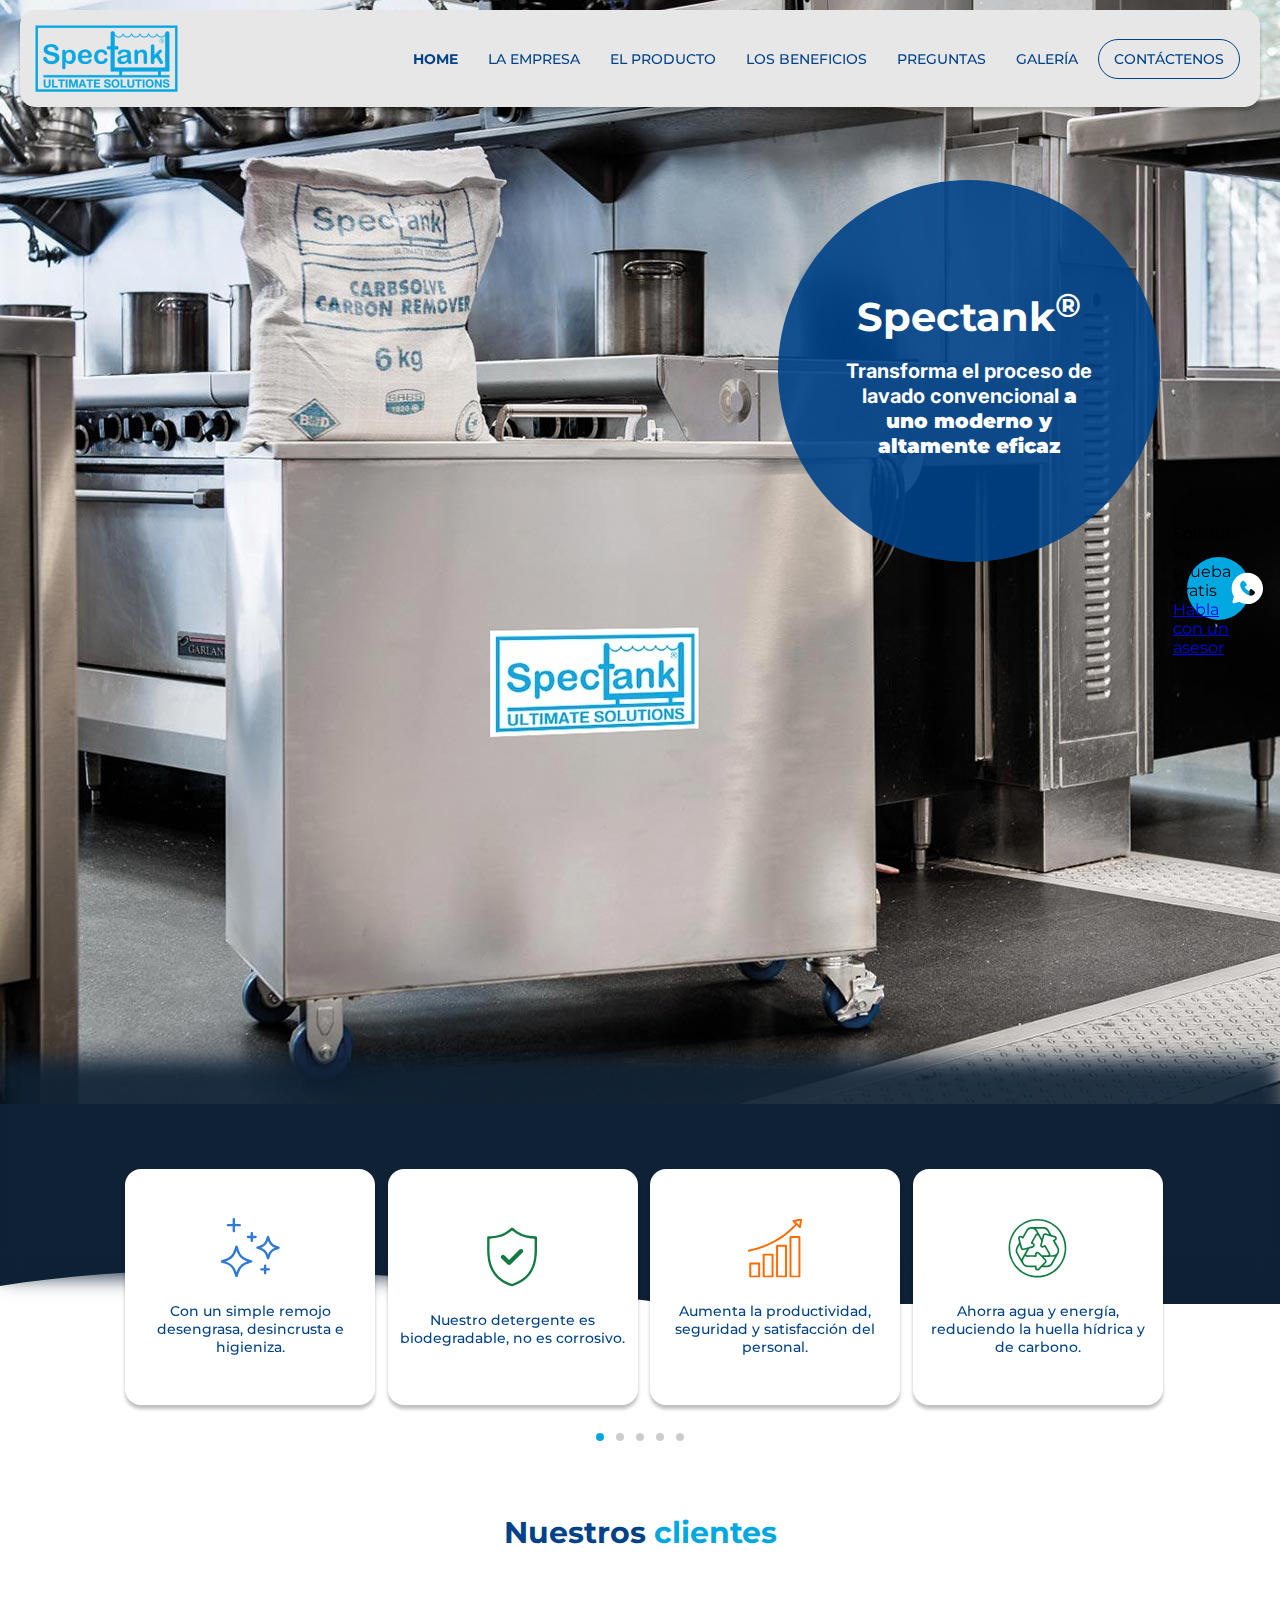
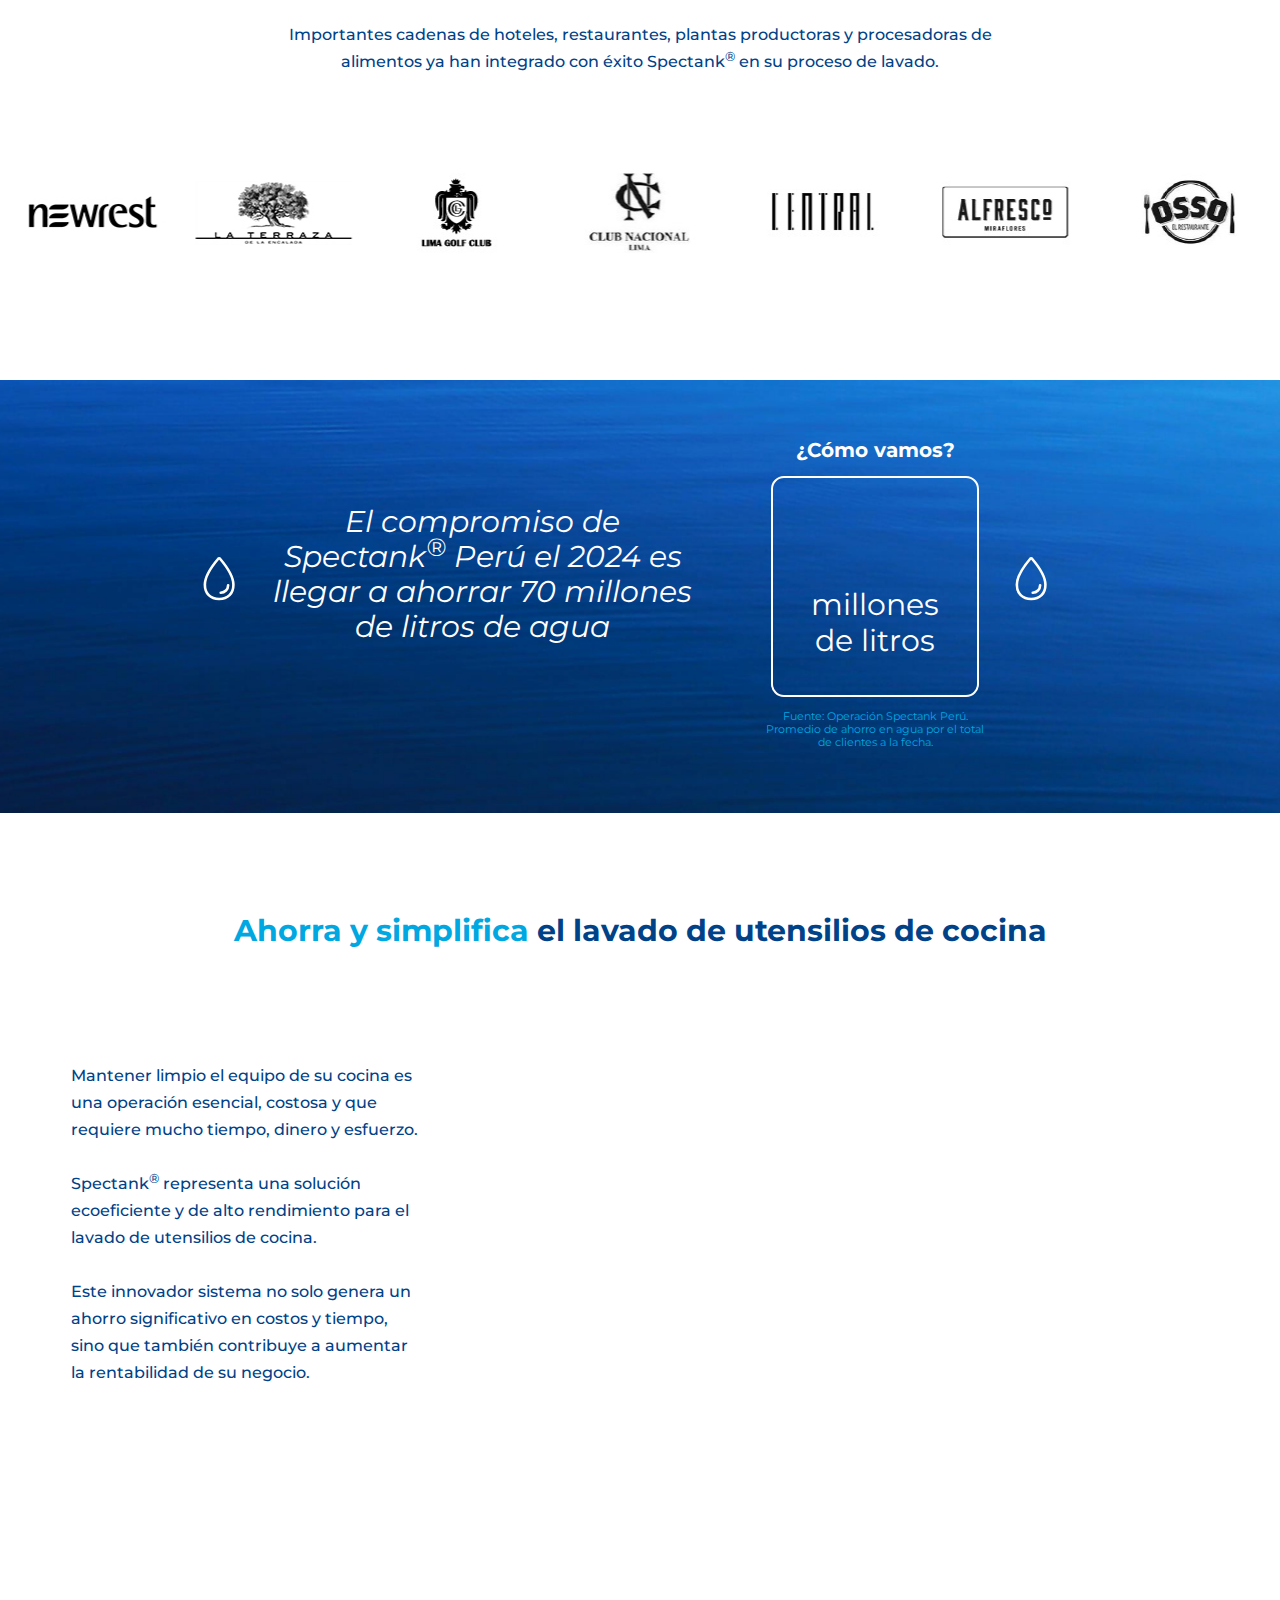
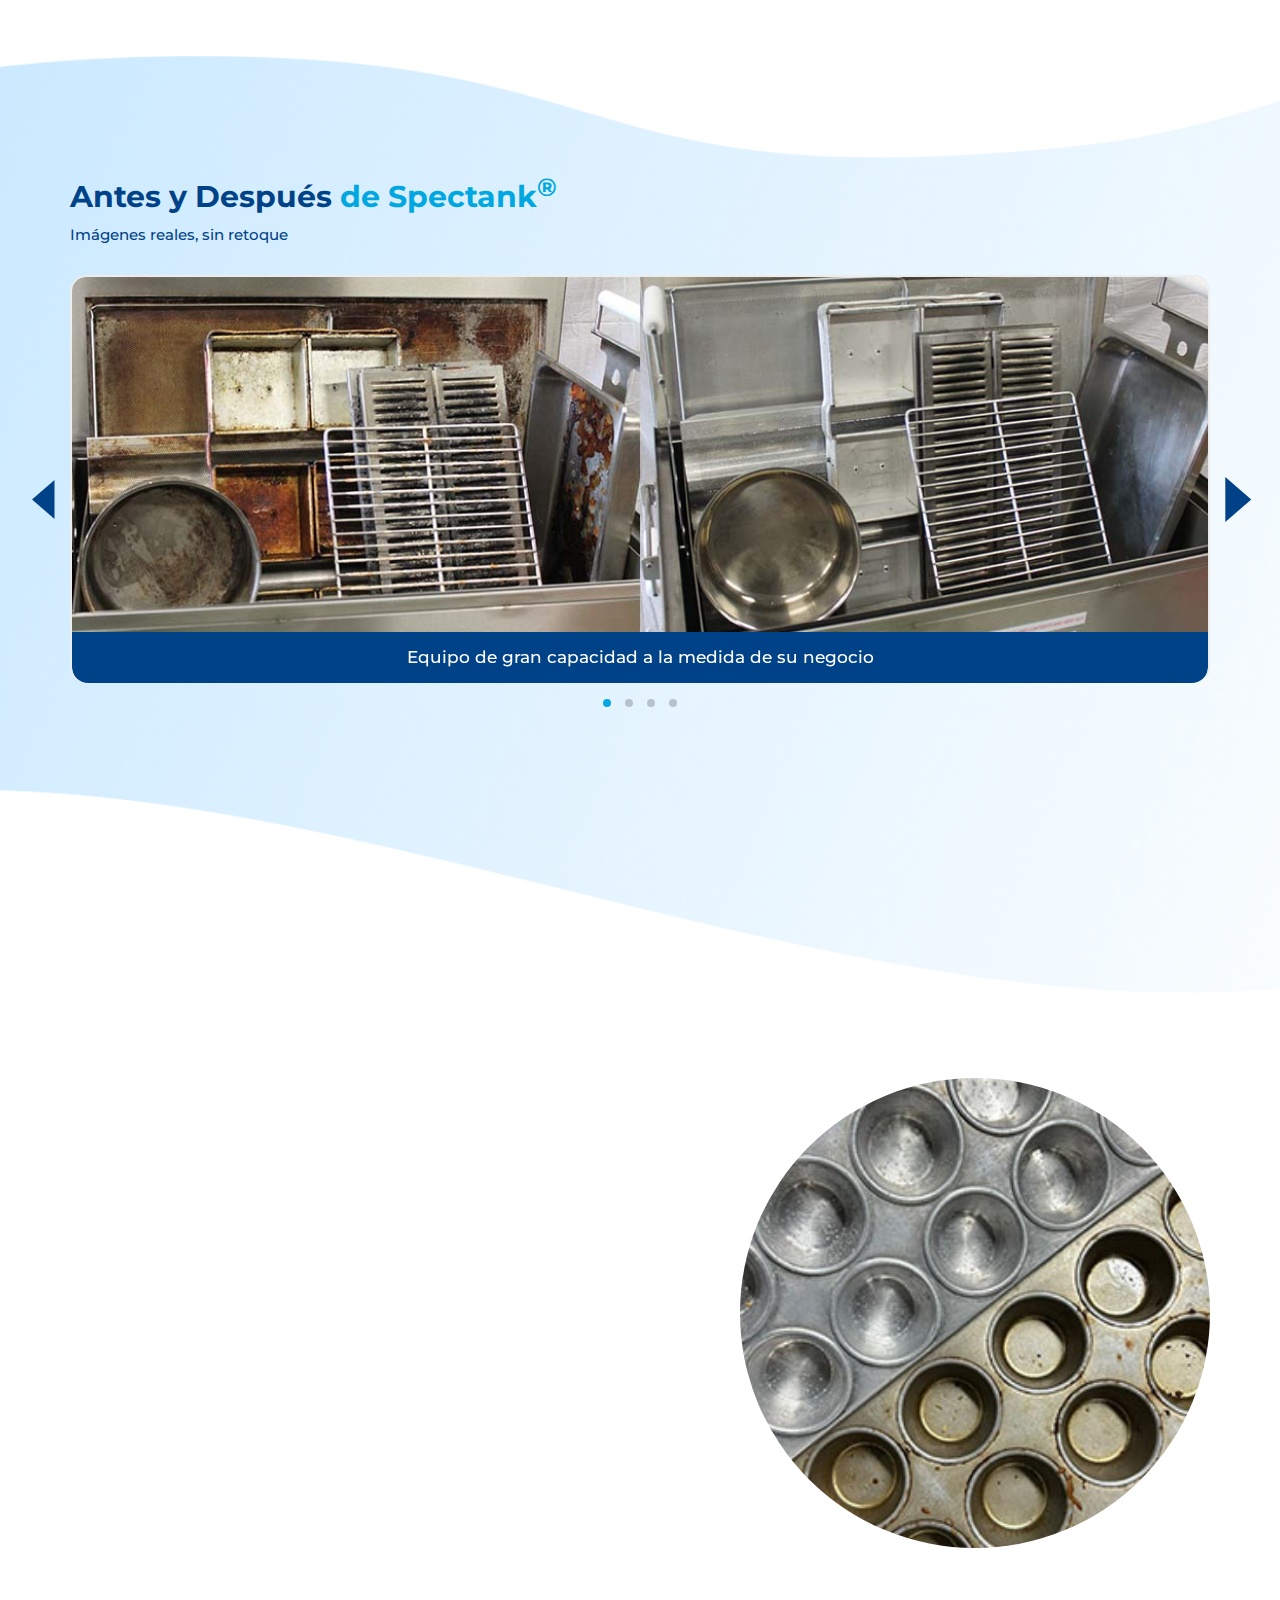
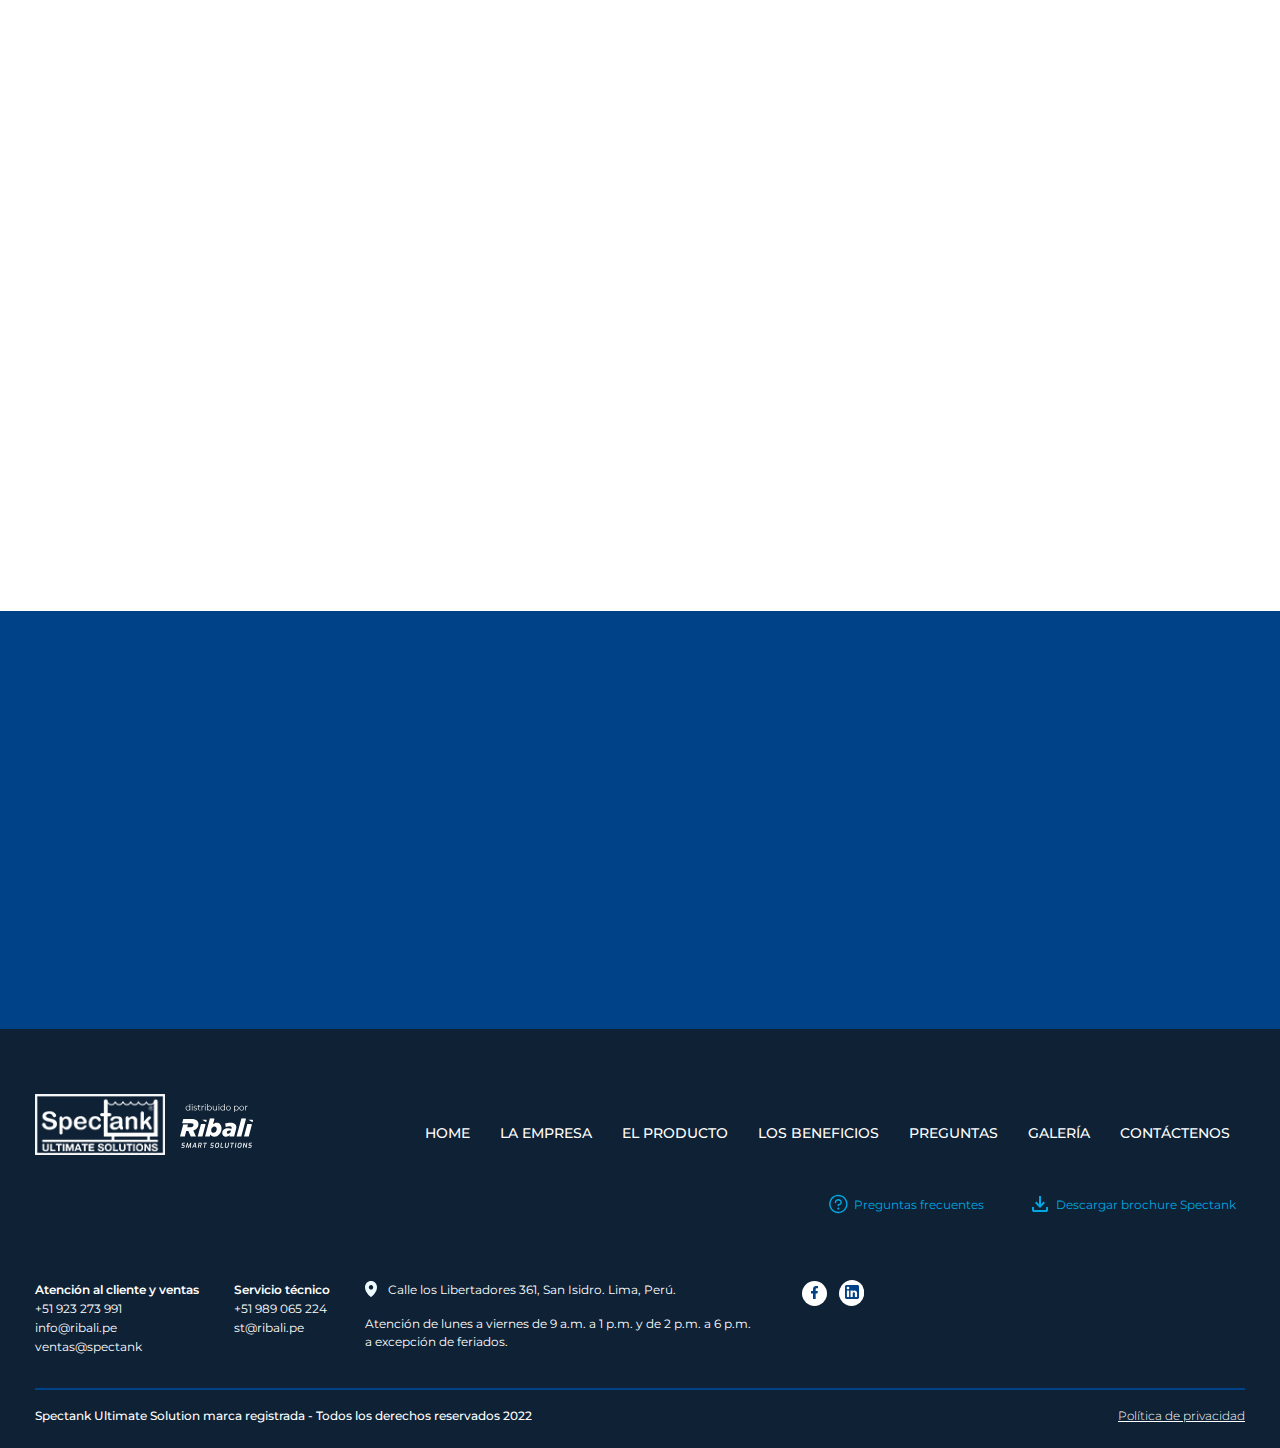
==== html/views/index.html @ 126fe004 "htmls" ====
<!DOCTYPE html>
<html lang="es">
  <head><!DOCTYPE html>
    <html lang="en">
      <head>
        <meta charset="UTF-8">
        <meta name="viewport" content="width=device-width, initial-scale=1.0">
        <meta name="robots" content="noindex,nofollow"><link rel="preconnect" href="https://fonts.googleapis.com">
<link rel="preconnect" href="https://fonts.gstatic.com" crossorigin>
<link href="https://fonts.googleapis.com/css2?family=Montserrat:ital,wght@0,100..900;1,100..900&display=swap" rel="stylesheet">
<link rel="preconnect" href="https://fonts.googleapis.com">
<link rel="preconnect" href="https://fonts.gstatic.com" crossorigin>
<link href="https://fonts.googleapis.com/css2?family=Inter:wght@100..900&display=swap" rel="stylesheet">
<link href="../.././css/swiper-bundle.min.css" rel="stylesheet">
<link href="../.././css/aos.css" rel="stylesheet">
        <link rel="stylesheet" href="../../style.css">
        <title>SpecTank</title>
      </head>
      <body> </body>
    </html>
  </head>
  <body class="body">
    <header class="header">
      <div class="header__content">
        <div class="header__body">
          <div class="header__logo"><a href="./"><span>
                <picture>
                  <source media="(min-width:1080px)" srcset="images/logo-desktop.png"><img alt="" height="44" loading="lazy" src="images/logo-mobile.png" width="92">
                </picture></span></a></div>
          <div class="header__enlaces" id="header__enlaces">
            <div class="header__enlaces--menu">
              <div class="header__enlaces--logo"><a href="#"><span><img alt="" height="61" loading="lazy" src="images/logo-mobile-blanco.png" width="130"></span></a></div>
              <ul class="header__enlaces--list">
                <li class="header__enlaces--item"><a class="header__enlaces--link active" href="./">HOME</a></li>
                <li class="header__enlaces--item"><a class="header__enlaces--link" href="./empresa.html">LA EMPRESA</a></li>
                <li class="header__enlaces--item"><a class="header__enlaces--link" href="./producto.html">EL PRODUCTO</a></li>
                <li class="header__enlaces--item"><a class="header__enlaces--link" href="./beneficios.html">LOS BENEFICIOS</a></li>
                <li class="header__enlaces--item"><a class="header__enlaces--link" href="./preguntas-frecuentes.html">PREGUNTAS</a></li>
                <li class="header__enlaces--item"><a class="header__enlaces--link" href="./galeria.html">GALERÍA</a></li>
                <li class="header__enlaces--item"><a class="header__enlaces--link" href="">CONTÁCTENOS</a></li>
              </ul>
              <div class="header__enlaces--cerrar" id="header__enlaces--cerrar"></div>
            </div>
          </div>
          <div class="header__hamburger" id="header__hamburger"><span class="header__hamburger-icon">&nbsp;</span></div>
        </div>
      </div>
    </header>
    <main role="main">
      <section class="banner__home">
        <div class="banner__home--content">
          <div class="banner__home--body">
            <div class="banner__home--logo"></div>
            <h1 class="banner__home--titulo"><span class="banner__home--titulo--logo">Spectank<sup>®</sup></span>Transforma el proceso de lavado convencional <b>a uno moderno y altamente eficaz</b></h1>
          </div>
        </div>
        <div class="banner__home--fondo">
          <picture>
            <source media="(min-width:993px)" srcset="images/home/banner-home-desktop.jpg"><img src="images/home/banner-home-mobile.jpg" alt="logo footer" width="375" height="502">
          </picture>
        </div>
      </section>
      <section class="section__coleccion">
        <div class="section__coleccion--contenidos">
          <div class="section__coleccion--contenido">
            <div class="swiper__coleccion--content">
              <div class="swiper swiper__coleccion swiper__coleccion__home">
                <div class="swiper-wrapper">
                  <div class="swiper-slide">
                    <div class="coleccion__card">
                      <div class="coleccion__card--logo"><img src="images/home/logo-caracteristicas-1.svg" alt="logo footer" width="375" height="502"></div>
                      <div class="coleccion__card--info">
                        <p>Con un simple remojo desengrasa, desincrusta e higieniza.</p>
                      </div>
                    </div>
                  </div>
                  <div class="swiper-slide">
                    <div class="coleccion__card">
                      <div class="coleccion__card--logo"><img src="images/home/logo-caracteristicas-2.svg" alt="logo footer" width="375" height="502"></div>
                      <div class="coleccion__card--info">
                        <p>Nuestro detergente es biodegradable, no es corrosivo.</p>
                      </div>
                    </div>
                  </div>
                  <div class="swiper-slide">
                    <div class="coleccion__card">
                      <div class="coleccion__card--logo"><img src="images/home/logo-caracteristicas-3.svg" alt="logo footer" width="375" height="502"></div>
                      <div class="coleccion__card--info">
                        <p>Aumenta la productividad, seguridad y satisfacción del personal.</p>
                      </div>
                    </div>
                  </div>
                  <div class="swiper-slide">
                    <div class="coleccion__card">
                      <div class="coleccion__card--logo"><img src="images/home/logo-caracteristicas-4.svg" alt="logo footer" width="375" height="502"></div>
                      <div class="coleccion__card--info">
                        <p>Ahorra agua y energía, reduciendo la huella hídrica y de carbono.</p>
                      </div>
                    </div>
                  </div>
                  <div class="swiper-slide">
                    <div class="coleccion__card">
                      <div class="coleccion__card--logo"><img src="images/home/logo-caracteristicas-5.svg" alt="logo footer" width="375" height="502"></div>
                      <div class="coleccion__card--info">
                        <p></p><b>Spectank<sup>®</sup> </b>se paga con el ahorro generado por el propio sistema.
                      </div>
                    </div>
                  </div>
                </div>
                <div class="swiper-button-next swiper-button-next__coleccion"></div>
                <div class="swiper-button-prev swiper-button-prev__coleccion"></div>
                <div class="swiper-pagination swiper-pagination__coleccion"></div>
              </div>
            </div>
          </div>
        </div>
        <div class="section__coleccion--curva"><img src="images/home/curva-home.svg" alt="logo footer" width="375" height="502"></div>
      </section>
      <section class="section__clientes">
        <div class="section__clientes--content">
          <h2 class="titulo__general"><span class="titulo__general--azul">Nuestros </span><span class="titulo__general--celeste">clientes</span></h2>
          <div class="descripcion__general">
            <p>Importantes cadenas de hoteles, restaurantes, plantas productoras y procesadoras de alimentos ya han integrado con éxito Spectank<sup>®</sup> en su proceso de lavado.</p>
          </div>
          <div class="section__clientes--logos">
            <div class="swiper section__clientes--swiper">
              <div class="swiper-wrapper">
                <div class="swiper-slide">
                  <div class="section__clientes--logo"><img src="images/clientes/cliente-logo1.jpg" alt="logo footer" width="375" height="502"></div>
                </div>
                <div class="swiper-slide">
                  <div class="section__clientes--logo"><img src="images/clientes/cliente-logo2.jpg" alt="logo footer" width="375" height="502"></div>
                </div>
                <div class="swiper-slide">
                  <div class="section__clientes--logo"><img src="images/clientes/cliente-logo3.jpg" alt="logo footer" width="375" height="502"></div>
                </div>
                <div class="swiper-slide">
                  <div class="section__clientes--logo"><img src="images/clientes/cliente-logo4.jpg" alt="logo footer" width="375" height="502"></div>
                </div>
                <div class="swiper-slide">
                  <div class="section__clientes--logo"><img src="images/clientes/cliente-logo5.jpg" alt="logo footer" width="375" height="502"></div>
                </div>
                <div class="swiper-slide">
                  <div class="section__clientes--logo"><img src="images/clientes/cliente-logo6.jpg" alt="logo footer" width="375" height="502"></div>
                </div>
                <div class="swiper-slide">
                  <div class="section__clientes--logo"><img src="images/clientes/cliente-logo7.jpg" alt="logo footer" width="375" height="502"></div>
                </div>
                <div class="swiper-slide">
                  <div class="section__clientes--logo"><img src="images/clientes/cliente-logo8.jpg" alt="logo footer" width="375" height="502"></div>
                </div>
                <div class="swiper-slide">
                  <div class="section__clientes--logo"><img src="images/clientes/cliente-logo9.jpg" alt="logo footer" width="375" height="502"></div>
                </div>
                <div class="swiper-slide">
                  <div class="section__clientes--logo"><img src="images/clientes/cliente-logo10.jpg" alt="logo footer" width="375" height="502"></div>
                </div>
                <div class="swiper-slide">
                  <div class="section__clientes--logo"><img src="images/clientes/cliente-logo11.jpg" alt="logo footer" width="375" height="502"></div>
                </div>
                <div class="swiper-slide">
                  <div class="section__clientes--logo"><img src="images/clientes/cliente-logo12.jpg" alt="logo footer" width="375" height="502"></div>
                </div>
                <div class="swiper-slide">
                  <div class="section__clientes--logo"><img src="images/clientes/cliente-logo13.jpg" alt="logo footer" width="375" height="502"></div>
                </div>
                <div class="swiper-slide">
                  <div class="section__clientes--logo"><img src="images/clientes/cliente-logo14.jpg" alt="logo footer" width="375" height="502"></div>
                </div>
                <div class="swiper-slide">
                  <div class="section__clientes--logo"><img src="images/clientes/cliente-logo15.jpg" alt="logo footer" width="375" height="502"></div>
                </div>
                <div class="swiper-slide">
                  <div class="section__clientes--logo"><img src="images/clientes/cliente-logo16.jpg" alt="logo footer" width="375" height="502"></div>
                </div>
                <div class="swiper-slide">
                  <div class="section__clientes--logo"><img src="images/clientes/cliente-logo17.jpg" alt="logo footer" width="375" height="502"></div>
                </div>
                <div class="swiper-slide">
                  <div class="section__clientes--logo"><img src="images/clientes/cliente-logo18.jpg" alt="logo footer" width="375" height="502"></div>
                </div>
                <div class="swiper-slide">
                  <div class="section__clientes--logo"><img src="images/clientes/cliente-logo19.jpg" alt="logo footer" width="375" height="502"></div>
                </div>
                <div class="swiper-slide">
                  <div class="section__clientes--logo"><img src="images/clientes/cliente-logo20.jpg" alt="logo footer" width="375" height="502"></div>
                </div>
                <div class="swiper-slide">
                  <div class="section__clientes--logo"><img src="images/clientes/cliente-logo21.jpg" alt="logo footer" width="375" height="502"></div>
                </div>
                <div class="swiper-slide">
                  <div class="section__clientes--logo"><img src="images/clientes/cliente-logo22.jpg" alt="logo footer" width="375" height="502"></div>
                </div>
                <div class="swiper-slide">
                  <div class="section__clientes--logo"><img src="images/clientes/cliente-logo23.jpg" alt="logo footer" width="375" height="502"></div>
                </div>
                <div class="swiper-slide">
                  <div class="section__clientes--logo"><img src="images/clientes/cliente-logo24.jpg" alt="logo footer" width="375" height="502"></div>
                </div>
                <div class="swiper-slide">
                  <div class="section__clientes--logo"><img src="images/clientes/cliente-logo25.jpg" alt="logo footer" width="375" height="502"></div>
                </div>
                <div class="swiper-slide">
                  <div class="section__clientes--logo"><img src="images/clientes/cliente-logo27.jpg" alt="logo footer" width="375" height="502"></div>
                </div>
                <div class="swiper-slide">
                  <div class="section__clientes--logo"><img src="images/clientes/cliente-logo28.jpg" alt="logo footer" width="375" height="502"></div>
                </div>
                <div class="swiper-slide">
                  <div class="section__clientes--logo"><img src="images/clientes/cliente-logo29.jpg" alt="logo footer" width="375" height="502"></div>
                </div>
                <div class="swiper-slide">
                  <div class="section__clientes--logo"><img src="images/clientes/cliente-logo30.jpg" alt="logo footer" width="375" height="502"></div>
                </div>
                <div class="swiper-slide">
                  <div class="section__clientes--logo"><img src="images/clientes/cliente-logo31.jpg" alt="logo footer" width="375" height="502"></div>
                </div>
                <div class="swiper-slide">
                  <div class="section__clientes--logo"><img src="images/clientes/cliente-logo32.jpg" alt="logo footer" width="375" height="502"></div>
                </div>
                <div class="swiper-slide">
                  <div class="section__clientes--logo"><img src="images/clientes/cliente-logo33.jpg" alt="logo footer" width="375" height="502"></div>
                </div>
                <div class="swiper-slide">
                  <div class="section__clientes--logo"><img src="images/clientes/cliente-logo34.jpg" alt="logo footer" width="375" height="502"></div>
                </div>
              </div>
            </div>
          </div>
        </div>
      </section>
      <section class="section__compromiso">
        <div class="section__compromiso--body">
          <div class="section__compromiso--content">
            <h2 class="section__compromiso--titulo">El compromiso de Spectank<sup>®</sup> Perú el 2024 es llegar a ahorrar 70 millones de litros de agua</h2>
            <div class="section__compromiso--derecha">
              <p class="section__compromiso--subtitulo">¿Cómo vamos?</p>
              <div class="section__compromiso--card">
                <p class="section__compromiso--card--numero contador ocultar"><span class="contador_cantidad" data-cantidad-total="15">0</span></p>
                <p class="section__compromiso--card--litros">millones de litros</p>
                <div class="section__compromiso--card--gotas"><img src="images/home/compromiso-gotas.svg" alt="logo footer" width="375" height="502"></div>
                <div class="section__compromiso--card--gotas section__compromiso--card--gotas--derecha"><img src="images/home/compromiso-gotas.svg" alt="logo footer" width="375" height="502"></div>
              </div>
              <p class="section__compromiso--terminos">Fuente: Operación Spectank Perú. Promedio de ahorro en agua por el total de clientes a la fecha.</p>
            </div>
          </div>
        </div>
        <div class="section__compromiso--fondo">
          <picture>
            <source media="(min-width:993px)" srcset="images/home/compromiso-fondo-desktop.png"><img src="images/home/compromiso-fondo-mobile.png" alt="logo footer" width="375" height="502">
          </picture>
        </div>
      </section>
      <section class="section__utensilios">
        <div class="section__utensilios--body">
          <h2 class="titulo__general"><span class="titulo__general--celeste"> Ahorra y simplifica </span><span class="titulo__general--azul">el lavado de utensilios de cocina</span></h2>
          <div class="section__utensilios--info">
            <div class="descripcion__general">
              <p>
                 Mantener limpio el equipo de su cocina es una operación esencial, costosa y que requiere mucho tiempo, dinero y esfuerzo.<br><br>Spectank<sup>®</sup> representa una solución ecoeficiente y de alto rendimiento para el lavado de utensilios de cocina. <br><br>Este innovador sistema no solo genera un ahorro significativo en costos y tiempo, sino que también contribuye a aumentar la rentabilidad de su negocio.</p>
            </div>
            <div class="section__utensilios--video"><iframe width="560" height="315" src="https://www.youtube.com/embed/eWG7PbYUoyQ?si=k8qGk7BnNcsIJfyW" title="YouTube video player" frameborder="0" allow="accelerometer; autoplay; clipboard-write; encrypted-media; gyroscope; picture-in-picture; web-share" referrerpolicy="strict-origin-when-cross-origin" allowfullscreen></iframe></div>
          </div>
        </div>
      </section>
      <section class="section__antesdespues">
        <div class="section__antesdespues--body">
          <h2 class="titulo__general"><span class="titulo__general--azul">Antes y Después </span><span class="titulo__general--celeste">de Spectank<sup>®</sup> </span></h2>
          <p class="section__antesdespues--subtitulo">Imágenes reales, sin retoque</p>
        </div>
        <div class="section__antesdespues--imagenes">
          <div class="swiper swiper__general section__antesdespues--swiper">
            <div class="swiper-wrapper">
              <div class="swiper-slide">
                <div class="section__antesdespues--card">
                  <div class="section__antesdespues--card--img">
                    <picture>
                      <source media="(min-width:993px)" srcset="images/home/antes-despues-1-desktop.png"><img src="images/home/antes-despues-1-mobile.png" alt="logo footer" width="375" height="502">
                    </picture>
                  </div>
                  <p class="section__antesdespues--card--info">Equipo de gran capacidad a la medida de su negocio</p>
                </div>
              </div>
              <div class="swiper-slide">
                <div class="section__antesdespues--card">
                  <div class="section__antesdespues--card--img">
                    <picture>
                      <source media="(min-width:993px)" srcset="images/home/antes-despues-2-desktop.png"><img src="images/home/antes-despues-2-mobile.png" alt="logo footer" width="375" height="502">
                    </picture>
                  </div>
                  <p class="section__antesdespues--card--info">Elimina el 99.9% de virus y bacterias en su cocina</p>
                </div>
              </div>
              <div class="swiper-slide">
                <div class="section__antesdespues--card">
                  <div class="section__antesdespues--card--img">
                    <picture>
                      <source media="(min-width:993px)" srcset="images/home/antes-despues-3-desktop.png"><img src="images/home/antes-despues-3-mobile.png" alt="logo footer" width="375" height="502">
                    </picture>
                  </div>
                  <p class="section__antesdespues--card--info">Ahorra hasta 80% en higiene de utensilios</p>
                </div>
              </div>
              <div class="swiper-slide">
                <div class="section__antesdespues--card">
                  <div class="section__antesdespues--card--img">
                    <picture>
                      <source media="(min-width:993px)" srcset="images/home/antes-despues-4-desktop.png"><img src="images/home/antes-despues-4-mobile.png" alt="logo footer" width="375" height="502">
                    </picture>
                  </div>
                  <p class="section__antesdespues--card--info">Desengrasa, desincrusta e higieniza</p>
                </div>
              </div>
            </div>
            <div class="swiper-button-next swiper-button-next__general"><svg xmlns="http://www.w3.org/2000/svg" width="23" height="39" viewBox="0 0 23 39" fill="none">
<path d="M23 19.5L0.499999 38.9856L0.500005 0.0144288L23 19.5Z" fill="#004288"/>
</svg>
            </div>
            <div class="swiper-button-prev swiper-button-prev__general"><svg xmlns="http://www.w3.org/2000/svg" width="30" height="45" viewBox="0 0 30 45" fill="none">
<path d="M-3.6499e-06 22.5L22.5 3.01443L22.5 41.9856L-3.6499e-06 22.5Z" fill="#004288"/>
</svg>
            </div>
            <div class="swiper-pagination swiper-pagination__general"></div>
          </div>
        </div>
        <div class="section__antesdespues--fondo">
          <picture>
            <source media="(min-width:993px)" srcset="images/home/antes-despues-fondo-desktop.png"><img src="images/home/antes-despues-fondo-desktop.png" alt="logo footer" width="375" height="502">
          </picture>
        </div>
      </section>
      <section class="section__imprescindible">
        <div class="section__imprescindible--content">
          <div class="section__imprescindible--body">
            <div class="section__imprescindible--left" data-aos="fade-right">
              <h2 class="titulo__general"><span class="titulo__general--celeste"> Tan imprescindible </span><br><span class="titulo__general--azul">como el talento del chef</span></h2>
              <div class="descripcion__general">
                <p>Al instalar Spectank<sup>®</sup> en su cocina experimentará un significativo ahorro mensual en agua, energía, mano de obra e insumos para el lavado, lo que se traducirá en rentabilidad para su negocio.</p><br>
                <p>Parrillas, moldes, filtros, bandejas, ollas, sartenes, cestas freidoras, quemadores, parrillas y menaje en general, quedarán como nuevos, lo que prolongará la vida útil de los utensilios.</p><br>
                <p>Además, Spectank<sup>®</sup>  minimiza el uso de agua caliente, disminuyendo la vulnerabilidad ante interrupciones en el suministro de este servicio.</p>
              </div>
              <div class="descripcion__general--italica section__imprescindible--casowww">
                <p>En caso de corte eléctrico Spectank<sup>®</sup> sigue funcionando por 15 horas.</p>
              </div>
            </div>
            <div class="section__imprescindible--right">
              <div class="section__imprescindible--img">
                <picture>
                  <source media="(min-width:993px)" srcset="images/home/imprescindible-1-mobile.jpg"><img src="images/home/imprescindible-1-mobile.jpg" alt="logo footer" width="375" height="502">
                </picture>
              </div>
            </div>
          </div>
          <div class="section__imprescindible--body section__imprescindible--body--2">
            <div class="section__imprescindible--left" data-aos="fade-left">
              <h2 class="titulo__general"><span class="titulo__general--azul"> Spectank<sup>®</sup> funciona mediante inmersión </span><br><span class="titulo__general--celeste">sin esfuerzo</span></h2>
            </div>
            <div class="section__imprescindible--right" data-aos="fade-right">
              <div class="section__imprescindible--img">
                <picture>
                  <source media="(min-width:993px)" srcset="images/home/imprescindible-2-mobile.jpg"><img src="images/home/imprescindible-2-mobile.jpg" alt="logo footer" width="375" height="502">
                </picture>
              </div>
            </div>
          </div>
        </div>
      </section>
      <section class="section__testimonio">
        <div class="section__testimonio--content">
          <div class="section__testimonio--body">
            <div class="section__testimonio--card" data-aos="zoom-in">
              <div class="section__testimonio--item section__testimonio--item--izquierda">
                <div class="section__testimonio--icono"><svg xmlns="http://www.w3.org/2000/svg" width="41" height="37" viewBox="0 0 41 37" fill="none">
<path d="M1 1H40V26.2H20.5L9.35714 36V26.2H1V1Z" stroke="white" stroke-width="2" stroke-linecap="round" stroke-linejoin="round"/>
</svg>
                </div>
                <div class="section__testimonio--info">
                  <p>“Cuando accedimos a pasar por la prueba, algunos no estaban seguros del cambio, empezamos en Miraflores y se notó el ahorro, Spectank<sup>®</sup> se paga solo”</p>
                </div>
              </div>
            </div>
            <div class="section__testimonio--card section__testimonio--card--derecha" data-aos="zoom-in">
              <div class="section__testimonio--item section__testimonio--item--derecha">
                <div class="section__testimonio--icono"><svg xmlns="http://www.w3.org/2000/svg" width="41" height="37" viewBox="0 0 41 37" fill="none">
<path d="M1 1H40V26.2H20.5L9.35714 36V26.2H1V1Z" stroke="white" stroke-width="2" stroke-linecap="round" stroke-linejoin="round"/>
</svg>
                </div>
                <div class="section__testimonio--info">
                  <p>“Mi restaurante da a la calle estando expuestos a constantes fiscalizaciones, con Spectank<sup>®</sup> las auditorías son al toque y con mejores resultados”</p>
                </div>
              </div>
            </div>
          </div>
        </div>
      </section>
    </main><div class="enlace-whatsapp">
<div  class="enlace-whatsapp__content enlace-whatsapp__content_v2" >
    <div class="enlace-whatsapp__left">
      <p>Solicita tu prueba gratis</p><a href="https://api.whatsapp.com/send/?phone=+51923273991&amp;text=¡ Hola ! Mensaje de Prueba" target="_blank" title="link a whatsapp">Habla con un asesor</a>
    </div>
    <div class="enlace-whatsapp__right"><span>
<svg xmlns="http://www.w3.org/2000/svg" width="33" height="33" viewBox="0 0 33 33" fill="none">
<path fill-rule="evenodd" clip-rule="evenodd" d="M16.3611 0.687012C7.68757 0.687012 0.656738 7.71785 0.656738 16.3914C0.656738 19.3595 1.48122 22.1391 2.91502 24.5074L1.5142 29.2689C1.43377 29.5423 1.42847 29.8323 1.49888 30.1084C1.56928 30.3846 1.71277 30.6367 1.91428 30.8382C2.11578 31.0397 2.36785 31.1832 2.64399 31.2536C2.92013 31.324 3.21014 31.3187 3.48352 31.2382L8.24508 29.8374C10.6929 31.3185 13.5001 32.0996 16.3611 32.0957C25.0346 32.0957 32.0654 25.0649 32.0654 16.3914C32.0654 7.71785 25.0346 0.687012 16.3611 0.687012ZM12.8088 19.9452C15.9858 23.1207 19.0183 23.54 20.0893 23.5792C21.7178 23.6389 23.304 22.3951 23.9212 20.9519C23.9991 20.7724 24.0274 20.5752 24.003 20.381C23.9787 20.1868 23.9027 20.0027 23.783 19.8479C22.9224 18.7486 21.7587 17.9586 20.6217 17.1734C20.3843 17.0093 20.0926 16.9434 19.8077 16.9897C19.5228 17.036 19.2669 17.1907 19.0936 17.4216L18.1514 18.8585C18.1018 18.9358 18.0246 18.9911 17.9356 19.0133C17.8466 19.0355 17.7524 19.0228 17.6724 18.9779C17.0332 18.6119 16.102 17.9901 15.433 17.3211C14.764 16.652 14.1798 15.7632 13.8515 15.1648C13.8108 15.0888 13.7991 15.0006 13.8184 14.9166C13.8378 14.8326 13.8869 14.7584 13.9567 14.7079L15.4078 13.6305C15.6149 13.4505 15.7486 13.2005 15.7833 12.9283C15.8181 12.6561 15.7515 12.3806 15.5963 12.1543C14.8927 11.1241 14.073 9.81438 12.8841 8.94593C12.7307 8.83475 12.551 8.76542 12.3627 8.74477C12.1743 8.72412 11.9838 8.75285 11.81 8.82814C10.3652 9.44689 9.1151 11.033 9.17478 12.6647C9.21404 13.7358 9.63334 16.7683 12.8088 19.9452Z" fill="white"/>
</svg>
</span>
    </div></div>
</div>
    <footer class="footer">
      <div class="footer__content">
        <div class="footer__content--top">
          <div class="footer__content--logos">
            <div class="footer__content--logos--spectank"><a href="#"> <span>
                  <picture>
                    <source media="(min-width:993px)" srcset="images/home/logo-footer-spectank.png"><img src="images/home/logo-footer-spectank.png" alt="logo footer" width="130" height="61">
                  </picture></span></a></div>
            <div class="footer__content--logos--ribaldi"><img src="images/home/logo-footer-ribali.svg" alt="" width="93" height="64"></div>
          </div>
          <div class="footer__content--links">
            <ul class="footer__content--menu">
              <li class="footer__content--item"><a class="footer__content--link" href="./">HOME</a></li>
              <li class="footer__content--item"><a class="footer__content--link" href="./empresa.html">LA EMPRESA</a></li>
              <li class="footer__content--item"><a class="footer__content--link" href="./producto.html">EL PRODUCTO</a></li>
              <li class="footer__content--item"><a class="footer__content--link" href="./beneficios.html">LOS BENEFICIOS</a></li>
              <li class="footer__content--item"><a class="footer__content--link" href="./preguntas-frecuentes.html">PREGUNTAS</a></li>
              <li class="footer__content--item"><a class="footer__content--link" href="./galeria.html">GALERÍA</a></li>
              <li class="footer__content--item"><a class="footer__content--link" href="">CONTÁCTENOS</a></li>
            </ul>
            <div class="footer__content--preguntas">
              <ul class="footer__content--preguntas--menu">
                <li class="footer__content--preguntas--item"><a class="footer__content--preguntas--link" href="./preguntas-frecuentes.html"><span><svg xmlns="http://www.w3.org/2000/svg" width="23" height="24" viewBox="0 0 23 24" fill="none">
<path d="M12.3958 16.6042C12.3958 16.8144 12.3335 17.0198 12.2168 17.1945C12.1 17.3693 11.9341 17.5055 11.7399 17.5859C11.5458 17.6663 11.3322 17.6873 11.1261 17.6463C10.9199 17.6053 10.7306 17.5041 10.582 17.3555C10.4334 17.207 10.3322 17.0176 10.2913 16.8115C10.2503 16.6054 10.2713 16.3918 10.3517 16.1976C10.4321 16.0035 10.5683 15.8376 10.743 15.7208C10.9178 15.6041 11.1232 15.5417 11.3333 15.5417C11.6151 15.5417 11.8854 15.6537 12.0846 15.8529C12.2839 16.0522 12.3958 16.3225 12.3958 16.6042ZM11.3333 7.04175C9.38011 7.04175 7.79167 8.4717 7.79167 10.2292L7.79167 10.5834C7.79167 10.7713 7.8663 10.9514 7.99914 11.0843C8.13197 11.2171 8.31214 11.2917 8.5 11.2917C8.68786 11.2917 8.86803 11.2171 9.00087 11.0843C9.13371 10.9514 9.20834 10.7713 9.20834 10.5834L9.20834 10.2292C9.20834 9.25529 10.1619 8.45842 11.3333 8.45842C12.5047 8.45842 13.4583 9.25529 13.4583 10.2292C13.4583 11.2032 12.5047 12.0001 11.3333 12.0001C11.1455 12.0001 10.9653 12.0747 10.8325 12.2075C10.6996 12.3404 10.625 12.5206 10.625 12.7084L10.625 13.4167C10.625 13.6046 10.6996 13.7848 10.8325 13.9176C10.9653 14.0505 11.1455 14.1251 11.3333 14.1251C11.5212 14.1251 11.7014 14.0505 11.8342 13.9176C11.967 13.7848 12.0417 13.6046 12.0417 13.4167L12.0417 13.353C13.6567 13.0564 14.875 11.7681 14.875 10.2292C14.875 8.4717 13.2866 7.04175 11.3333 7.04175ZM20.5417 12.0001C20.5417 13.8213 20.0016 15.6017 18.9898 17.116C17.978 18.6303 16.5398 19.8105 14.8572 20.5075C13.1746 21.2044 11.3231 21.3868 9.53688 21.0315C7.75064 20.6762 6.10987 19.7992 4.82206 18.5114C3.53425 17.2235 2.65725 15.5828 2.30194 13.7965C1.94663 12.0103 2.12899 10.1588 2.82595 8.4762C3.5229 6.7936 4.70316 5.35546 6.21746 4.34363C7.73176 3.33181 9.5121 2.79175 11.3333 2.79175C13.7747 2.79433 16.1154 3.76531 17.8418 5.49165C19.5681 7.21799 20.5391 9.55867 20.5417 12.0001ZM19.125 12.0001C19.125 10.459 18.668 8.9526 17.8119 7.67126C16.9557 6.38993 15.7388 5.39125 14.3151 4.80152C12.8913 4.21179 11.3247 4.05749 9.81326 4.35813C8.30182 4.65877 6.91348 5.40086 5.8238 6.49054C4.73411 7.58023 3.99203 8.96857 3.69139 10.48C3.39074 11.9914 3.54504 13.5581 4.13478 14.9818C4.72451 16.4056 5.72319 17.6225 7.00452 18.4786C8.28585 19.3348 9.79229 19.7917 11.3333 19.7917C13.3991 19.7894 15.3796 18.9677 16.8403 17.507C18.301 16.0463 19.1227 14.0658 19.125 12.0001Z" fill="#00A7E1"/>
</svg></span><span>Preguntas frecuentes</span></a></li>
                <li class="footer__content--preguntas--item"><a class="footer__content--preguntas--link" href="#"><span><svg xmlns="http://www.w3.org/2000/svg" width="24" height="24" viewBox="0 0 24 24" fill="none">
<path d="M12 16L7 11L8.4 9.55L11 12.15V4H13V12.15L15.6 9.55L17 11L12 16ZM6 20C5.45 20 4.97933 19.8043 4.588 19.413C4.19667 19.0217 4.00067 18.5507 4 18V15H6V18H18V15H20V18C20 18.55 19.8043 19.021 19.413 19.413C19.0217 19.805 18.5507 20.0007 18 20H6Z" fill="#00A7E1"/>
</svg></span><span>Descargar brochure Spectank</span></a></li>
              </ul>
            </div>
          </div>
        </div>
        <div class="footer__content--center">
          <div class="footer__content--direccion">
            <p><b>Atención al cliente y ventas</b></p>
            <p>+51 923 273 991</p>
            <p><a href="#">info@ribali.pe</a></p>
            <p> <a href="#"> ventas@spectank</a></p>
          </div>
          <div class="footer__content--direccion">
            <p><b>Servicio técnico</b></p>
            <p>+51 989 065 224</p>
            <p> <a href="#">st@ribali.pe</a></p>
          </div>
          <div class="footer__content--direccion">
            <p class="footer__content--direccion--calle"><span><svg xmlns="http://www.w3.org/2000/svg" width="12" height="16" viewBox="0 0 12 16" fill="none">
<path d="M6 0C4.40926 0.00189054 2.88418 0.664747 1.75935 1.84315C0.634525 3.02155 0.00180459 4.61927 0 6.28578C0 11.6644 5.45455 15.7266 5.68705 15.8966C5.77876 15.9639 5.88802 16 6 16C6.11198 16 6.22124 15.9639 6.31295 15.8966C6.54545 15.7266 12 11.6644 12 6.28578C11.9982 4.61927 11.3655 3.02155 10.2406 1.84315C9.11582 0.664747 7.59074 0.00189054 6 0ZM6 4.00004C6.43152 4.00004 6.85335 4.1341 7.21215 4.38526C7.57095 4.63642 7.8506 4.9934 8.01574 5.41106C8.18087 5.82873 8.22408 6.28831 8.1399 6.7317C8.05571 7.17509 7.84791 7.58237 7.54278 7.90204C7.23764 8.2217 6.84888 8.4394 6.42565 8.52759C6.00242 8.61579 5.56373 8.57053 5.16505 8.39752C4.76638 8.22452 4.42563 7.93155 4.18588 7.55566C3.94614 7.17978 3.81818 6.73785 3.81818 6.28578C3.81818 5.67956 4.04805 5.09818 4.45722 4.66952C4.86639 4.24086 5.42135 4.00004 6 4.00004Z" fill="#EDFAFF"/>
</svg></span>Calle los Libertadores 361, San Isidro. Lima, Perú.</p>
            <p class="footer__content--direccion--horario">Atención de lunes a viernes de 9 a.m. a 1 p.m. y de 2 p.m. a 6 p.m. a excepción de feriados.</p>
          </div>
          <div class="footer__content--redes"><a href="#"> <span><svg xmlns="http://www.w3.org/2000/svg" width="7" height="13" viewBox="0 0 7 13" fill="none">
<path d="M4.66667 7.475H6.33333L7 4.875H4.66667V3.575C4.66667 2.9055 4.66667 2.275 6 2.275H7V0.0910001C6.78267 0.0630501 5.962 0 5.09533 0C3.28533 0 2 1.07705 2 3.055V4.875H0V7.475H2V13H4.66667V7.475Z" fill="#004288"/>
</svg></span></a><a href="#"> <span><svg xmlns="http://www.w3.org/2000/svg" width="24" height="24" viewBox="0 0 24 24" fill="none">
<rect width="24" height="24" rx="12" fill="white"/>
<path d="M17.4444 5C17.857 5 18.2527 5.16389 18.5444 5.45561C18.8361 5.74733 19 6.143 19 6.55556V17.4444C19 17.857 18.8361 18.2527 18.5444 18.5444C18.2527 18.8361 17.857 19 17.4444 19H6.55556C6.143 19 5.74733 18.8361 5.45561 18.5444C5.16389 18.2527 5 17.857 5 17.4444V6.55556C5 6.143 5.16389 5.74733 5.45561 5.45561C5.74733 5.16389 6.143 5 6.55556 5H17.4444ZM17.0556 17.0556V12.9333C17.0556 12.2609 16.7884 11.6159 16.3129 11.1404C15.8374 10.6649 15.1925 10.3978 14.52 10.3978C13.8589 10.3978 13.0889 10.8022 12.7156 11.4089V10.5456H10.5456V17.0556H12.7156V13.2211C12.7156 12.6222 13.1978 12.1322 13.7967 12.1322C14.0855 12.1322 14.3624 12.2469 14.5666 12.4512C14.7708 12.6554 14.8856 12.9323 14.8856 13.2211V17.0556H17.0556ZM8.01778 9.32444C8.36433 9.32444 8.69668 9.18678 8.94173 8.94173C9.18678 8.69668 9.32444 8.36433 9.32444 8.01778C9.32444 7.29444 8.74111 6.70333 8.01778 6.70333C7.66917 6.70333 7.33483 6.84182 7.08833 7.08833C6.84182 7.33483 6.70333 7.66917 6.70333 8.01778C6.70333 8.74111 7.29444 9.32444 8.01778 9.32444ZM9.09889 17.0556V10.5456H6.94444V17.0556H9.09889Z" fill="#004288"/>
</svg></span></a></div>
        </div>
        <div class="footer__content--bottom"><a href="#">Política de privacidad</a>
          <p>Spectank Ultimate Solution marca registrada - Todos los derechos reservados 2022</p>
        </div>
      </div>
    </footer>
    <script type="text/javascript" src="../.././js/swiper-bundle.min.js"></script>
    <script type="text/javascript" src="../.././js/aos.js"></script>
    <script type="text/javascript" src="../.././js/lightbox-plus-jquery.min.js"></script>
    <script type="text/javascript" src="../.././js/main.js"></script>
  </body>
</html>
---- style.css ----
@charset "UTF-8";
html,
body {
  margin: 0 !important;
  padding: 0;
  -moz-osx-font-smoothings: grayscale;
  -webkit-font-smoothing: antialiased;
  width: 100%;
  height: 100%;
}

* {
  -webkit-box-sizing: border-box;
          box-sizing: border-box;
  font-family: "Montserrat", sans-serif;
  margin: 0px;
}

*:focus {
  border: none;
  -webkit-box-shadow: none;
          box-shadow: none;
  outline: none !important;
}

sup {
  line-height: 0px;
}

/*
    Theme Name: Spectank
    Theme URI: 
    Author: Kevin Zambrano Rojas
    Description: Theme Diseñado para TopRock
    Version: 1.0
    License: GNU General Public License v2 or later
    Tags: TopRock 5

*/
.titulo__general {
  font-size: 22px;
  line-height: 27px;
  font-weight: 700;
  text-align: center;
  margin-bottom: 35px;
}
@media (min-width: 900px) {
  .titulo__general {
    font-size: 30px;
    margin-bottom: 70px;
    line-height: 36px;
  }
}
.titulo__general .titulo__general--azul {
  color: #004288;
}
.titulo__general .titulo__general--celeste {
  color: #00a7e1;
}
.titulo__general.titulo__general--blanco {
  color: #ffffff;
}

.descripcion__general {
  font-size: 14px;
  line-height: 21px;
  color: #004288;
  font-weight: 500;
}
@media (min-width: 900px) {
  .descripcion__general {
    font-size: 16px;
    line-height: 27px;
    width: 780px;
    margin: 0 auto 90px;
  }
}
.descripcion__general.descripcion__general--blanco {
  color: #ffffff;
}

.descripcion__general--italica {
  font-size: 18px;
  line-height: 22px;
  color: #00a7e1;
  font-style: italic;
  font-weight: 600;
}
@media (min-width: 1100px) {
  .descripcion__general--italica {
    font-size: 22px;
    line-height: 27px;
  }
}

.swiper__general {
  padding-bottom: 40px;
}
.swiper__general .swiper-button-next__general,
.swiper__general .swiper-button-prev__general {
  display: none;
}
@media (min-width: 993px) {
  .swiper__general .swiper-button-next__general,
  .swiper__general .swiper-button-prev__general {
    display: -webkit-box;
    display: -ms-flexbox;
    display: flex;
    width: 30px;
    height: 45px;
  }
}
.swiper__general .swiper-button-next__general svg,
.swiper__general .swiper-button-prev__general svg {
  width: 100%;
}
.swiper__general .swiper-button-next__general::after,
.swiper__general .swiper-button-prev__general::after {
  display: none !important;
}
@media (min-width: 993px) {
  .swiper__general .swiper-button-prev__general {
    left: 7px;
  }
}
@media (min-width: 993px) {
  .swiper__general .swiper-button-next__general {
    right: 2px;
    left: auto;
  }
}
.swiper__general .swiper-pagination__general {
  bottom: 12px;
}
.swiper__general .swiper-pagination__general .swiper-pagination-bullet {
  margin: 0 7px;
}
.swiper__general .swiper-pagination__general .swiper-pagination-bullet-active {
  background-color: #06a7e2;
}

body.lb-disable-scrolling {
  overflow: hidden;
}

.lightboxOverlay {
  position: absolute;
  top: 0;
  left: 0;
  z-index: 9999;
  background-color: black;
  filter: progid:DXImageTransform.Microsoft.Alpha(Opacity=80);
  opacity: 0.8;
  display: none;
}

.lightbox {
  position: absolute;
  left: 0;
  width: 100%;
  z-index: 10000;
  text-align: center;
  line-height: 0;
  font-weight: normal;
  outline: none;
}

.lightbox .lb-image {
  display: block;
  height: auto;
  max-width: inherit;
  max-height: none;
  border-radius: 3px;
  /* Image border */
  border: 4px solid white;
}

.lightbox a img {
  border: none;
}

.lb-outerContainer {
  position: relative;
  *zoom: 1;
  width: 250px;
  height: 250px;
  margin: 0 auto;
  border-radius: 4px;
  /* Background color behind image.
     This is visible during transitions. */
  background-color: white;
}

.lb-outerContainer:after {
  content: "";
  display: table;
  clear: both;
}

.lb-loader {
  position: absolute;
  top: 43%;
  left: 0;
  height: 25%;
  width: 100%;
  text-align: center;
  line-height: 0;
}

.lb-cancel {
  display: block;
  width: 32px;
  height: 32px;
  margin: 0 auto;
  background: url(../images/loading.gif) no-repeat;
}

.lb-nav {
  position: absolute;
  top: 0;
  left: 0;
  height: 100%;
  width: 100%;
  z-index: 10;
}

.lb-container > .nav {
  left: 0;
}

.lb-nav a {
  outline: none;
  background-image: url("[data-uri]");
}

.lb-prev,
.lb-next {
  height: 100%;
  cursor: pointer;
  display: block;
}

.lb-nav a.lb-prev {
  width: 34%;
  left: 0;
  float: left;
  background: url(../images/prev.png) left 48% no-repeat;
  filter: progid:DXImageTransform.Microsoft.Alpha(Opacity=0);
  opacity: 0;
  -webkit-transition: opacity 0.6s;
  transition: opacity 0.6s;
}

.lb-nav a.lb-prev:hover {
  filter: progid:DXImageTransform.Microsoft.Alpha(Opacity=100);
  opacity: 1;
}

.lb-nav a.lb-next {
  width: 64%;
  right: 0;
  float: right;
  background: url(../images/next.png) right 48% no-repeat;
  filter: progid:DXImageTransform.Microsoft.Alpha(Opacity=0);
  opacity: 0;
  -webkit-transition: opacity 0.6s;
  transition: opacity 0.6s;
}

.lb-nav a.lb-next:hover {
  filter: progid:DXImageTransform.Microsoft.Alpha(Opacity=100);
  opacity: 1;
}

.lb-dataContainer {
  margin: 0 auto;
  padding-top: 5px;
  *zoom: 1;
  width: 100%;
  border-bottom-left-radius: 4px;
  border-bottom-right-radius: 4px;
}

.lb-dataContainer:after {
  content: "";
  display: table;
  clear: both;
}

.lb-data {
  padding: 0 4px;
  color: #ccc;
}

.lb-data .lb-details {
  width: 85%;
  float: left;
  text-align: left;
  line-height: 1.1em;
}

.lb-data .lb-caption {
  font-size: 13px;
  font-weight: bold;
  line-height: 1em;
}

.lb-data .lb-caption a {
  color: #4ae;
}

.lb-data .lb-number {
  display: block;
  clear: left;
  padding-bottom: 1em;
  font-size: 12px;
  color: #999999;
}

.lb-data .lb-close {
  display: block;
  float: right;
  width: 30px;
  height: 30px;
  background: url(../images/close.png) top right no-repeat;
  text-align: right;
  outline: none;
  filter: progid:DXImageTransform.Microsoft.Alpha(Opacity=70);
  opacity: 0.7;
  -webkit-transition: opacity 0.2s;
  transition: opacity 0.2s;
}

.lb-data .lb-close:hover {
  cursor: pointer;
  filter: progid:DXImageTransform.Microsoft.Alpha(Opacity=100);
  opacity: 1;
}

.banner__home {
  display: -webkit-box;
  display: -ms-flexbox;
  display: flex;
  -webkit-box-orient: vertical;
  -webkit-box-direction: reverse;
      -ms-flex-direction: column-reverse;
          flex-direction: column-reverse;
}
@media (min-width: 993px) {
  .banner__home {
    position: relative;
    width: 100%;
    height: 1104px;
  }
}
@media (min-width: 993px) {
  .banner__home::after {
    content: "";
    position: absolute;
    background: rgba(14, 33, 53, 0.9);
    -webkit-filter: blur(10px);
            filter: blur(10px);
    width: 100%;
    height: 218px;
    bottom: -173px;
    left: 0px;
  }
}
.banner__home .banner__home--fondo {
  height: 502px;
}
@media (min-width: 993px) {
  .banner__home .banner__home--fondo {
    position: absolute;
    top: 0px;
    left: 0px;
    width: 100%;
    height: 100%;
  }
}
.banner__home .banner__home--fondo img {
  display: block;
  width: 100%;
  height: 100%;
  -o-object-fit: cover;
     object-fit: cover;
  display: block;
}
.banner__home .banner__home--content {
  width: 100%;
}
@media (min-width: 993px) {
  .banner__home .banner__home--content {
    position: absolute;
    z-index: 1;
    height: 100%;
    padding: 0 20px;
    max-width: 1240px;
    margin: 0 auto;
    left: 0;
    right: 0;
  }
}
.banner__home .banner__home--body {
  background-color: #004288;
  display: -webkit-box;
  display: -ms-flexbox;
  display: flex;
  -webkit-box-pack: center;
      -ms-flex-pack: center;
          justify-content: center;
  -webkit-box-align: center;
      -ms-flex-align: center;
          align-items: center;
  -webkit-box-orient: vertical;
  -webkit-box-direction: normal;
      -ms-flex-direction: column;
          flex-direction: column;
  padding: 75px 70px 100px;
}
@media (min-width: 993px) {
  .banner__home .banner__home--body {
    background: rgba(0, 66, 136, 0.9);
    width: 330px;
    height: 330px;
    border-radius: 50%;
    position: absolute;
    top: 180px;
    right: 100px;
    padding: 60px;
  }
}
@media (min-width: 1200px) {
  .banner__home .banner__home--body {
    width: 382px;
    height: 382px;
  }
}
.banner__home .banner__home--body .banner__home--logo {
  display: -webkit-box;
  display: -ms-flexbox;
  display: flex;
  -webkit-box-pack: center;
      -ms-flex-pack: center;
          justify-content: center;
  margin-bottom: 20px;
}
.banner__home .banner__home--body .banner__home--logo img {
  max-width: 100%;
  width: auto;
  height: auto;
  display: block;
}
.banner__home .banner__home--body .banner__home--titulo {
  font-size: 20px;
  line-height: 25px;
  font-weight: bold;
  text-align: center;
  color: #ffffff;
  font-family: "Inter", sans-serif;
}
.banner__home .banner__home--body .banner__home--titulo b {
  font-weight: 900;
}
@media (min-width: 993px) {
  .banner__home .banner__home--body .banner__home--titulo {
    font-size: 18px;
  }
}
@media (min-width: 1200px) {
  .banner__home .banner__home--body .banner__home--titulo {
    font-size: 20px;
  }
}
.banner__home .banner__home--body .banner__home--titulo .banner__home--titulo--logo {
  display: block;
  font-size: 40px;
  margin-bottom: 30px;
}

.footer {
  background-color: #0e2135;
}
.footer .footer__content {
  width: 320px;
  height: 100%;
  margin: 0 auto;
  padding-top: 47px;
  padding-bottom: 35px;
}
@media (min-width: 993px) {
  .footer .footer__content {
    width: 100%;
    max-width: 1270px;
    padding: 65px 30px 25px;
  }
}
@media (min-width: 993px) {
  .footer .footer__content--top {
    display: -webkit-box;
    display: -ms-flexbox;
    display: flex;
    -webkit-box-pack: justify;
        -ms-flex-pack: justify;
            justify-content: space-between;
    -webkit-box-align: start;
        -ms-flex-align: start;
            align-items: start;
  }
}
.footer .footer__content--logos {
  display: -webkit-box;
  display: -ms-flexbox;
  display: flex;
  -webkit-box-align: center;
      -ms-flex-align: center;
          align-items: center;
  margin-bottom: 40px;
}
.footer .footer__content--logos--spectank {
  margin-right: 15px;
}
.footer .footer__content--logos--spectank a {
  display: block;
}
.footer .footer__content--logos--ribaldi img {
  width: 73px;
  height: auto;
}
.footer .footer__content--menu {
  list-style: none;
  padding-left: 0px;
  margin-bottom: 25px;
}
@media (min-width: 993px) {
  .footer .footer__content--menu {
    display: -webkit-box;
    display: -ms-flexbox;
    display: flex;
    padding-top: 15px;
  }
}
.footer .footer__content--item {
  margin-bottom: 5px;
}
.footer .footer__content--link {
  font-size: 12px;
  color: #ffffff;
  font-weight: 500;
  padding: 15px;
  text-decoration: none;
  display: block;
}
@media (min-width: 1200px) {
  .footer .footer__content--link {
    font-size: 14px;
  }
}
.footer .footer__content--preguntas--menu {
  list-style: none;
  padding-left: 0px;
}
@media (min-width: 993px) {
  .footer .footer__content--preguntas--menu {
    display: -webkit-box;
    display: -ms-flexbox;
    display: flex;
    -webkit-box-pack: end;
        -ms-flex-pack: end;
            justify-content: end;
  }
}
.footer .footer__content--preguntas--item {
  margin-bottom: 10px;
}
@media (min-width: 993px) {
  .footer .footer__content--preguntas--item {
    margin-bottom: 60px;
  }
}
.footer .footer__content--preguntas--item:last-child {
  margin-bottom: 24px;
}
.footer .footer__content--preguntas--link {
  display: -webkit-box;
  display: -ms-flexbox;
  display: flex;
  -webkit-box-align: center;
      -ms-flex-align: center;
          align-items: center;
  text-decoration: none;
  padding: 5px;
}
@media (min-width: 993px) {
  .footer .footer__content--preguntas--link {
    margin-left: 30px;
  }
}
.footer .footer__content--preguntas--link span {
  font-size: 12px;
  line-height: 15px;
  font-weight: 400;
  color: #00a7e1;
  display: -webkit-box;
  display: -ms-flexbox;
  display: flex;
  -webkit-box-align: center;
      -ms-flex-align: center;
          align-items: center;
  margin-right: 4px;
}
.footer .footer__content--center {
  display: -webkit-box;
  display: -ms-flexbox;
  display: flex;
  -ms-flex-wrap: wrap;
      flex-wrap: wrap;
  -webkit-box-pack: justify;
      -ms-flex-pack: justify;
          justify-content: space-between;
  position: relative;
}
@media (min-width: 993px) {
  .footer .footer__content--center {
    -webkit-box-pack: start;
        -ms-flex-pack: start;
            justify-content: start;
  }
}
.footer .footer__content--direccion {
  margin-bottom: 24px;
}
@media (min-width: 993px) {
  .footer .footer__content--direccion {
    margin-bottom: 31px;
  }
}
.footer .footer__content--direccion p,
.footer .footer__content--direccion a {
  color: #ffffff;
  font-size: 12px;
  line-height: 18px;
  font-weight: 400;
  margin-bottom: 1px;
  text-decoration: none;
}
.footer .footer__content--direccion p b,
.footer .footer__content--direccion a b {
  font-weight: 600;
}
.footer .footer__content--direccion:first-child {
  width: 172px;
}
@media (min-width: 993px) {
  .footer .footer__content--direccion:first-child {
    width: auto;
  }
}
.footer .footer__content--direccion:nth-child(2) {
  width: 100px;
}
@media (min-width: 993px) {
  .footer .footer__content--direccion:nth-child(2) {
    width: auto;
  }
}
.footer .footer__content--direccion .footer__content--direccion--calle {
  display: -webkit-box;
  display: -ms-flexbox;
  display: flex;
  -webkit-box-orient: vertical;
  -webkit-box-direction: normal;
      -ms-flex-direction: column;
          flex-direction: column;
  margin-bottom: 13px;
}
@media (min-width: 993px) {
  .footer .footer__content--direccion .footer__content--direccion--calle {
    -webkit-box-orient: horizontal;
    -webkit-box-direction: normal;
        -ms-flex-direction: row;
            flex-direction: row;
  }
}
@media (min-width: 993px) {
  .footer .footer__content--direccion .footer__content--direccion--calle span {
    margin-right: 11px;
  }
}
.footer .footer__content--direccion .footer__content--direccion--horario {
  width: 272px;
}
@media (min-width: 993px) {
  .footer .footer__content--direccion .footer__content--direccion--horario {
    width: 390px;
  }
}
@media (min-width: 993px) {
  .footer .footer__content--direccion {
    margin-right: 35px;
  }
}
.footer .footer__content--redes {
  position: absolute;
  top: -100px;
  right: 0px;
  display: -webkit-box;
  display: -ms-flexbox;
  display: flex;
}
@media (min-width: 993px) {
  .footer .footer__content--redes {
    position: initial;
  }
}
.footer .footer__content--redes a {
  text-decoration: none;
  width: 25px;
  height: 25px;
  border-radius: 50%;
  background-color: #ffffff;
  display: -webkit-box;
  display: -ms-flexbox;
  display: flex;
  -webkit-box-pack: center;
      -ms-flex-pack: center;
          justify-content: center;
  -webkit-box-align: center;
      -ms-flex-align: center;
          align-items: center;
  margin-left: 12px;
}
@media (min-width: 993px) {
  .footer .footer__content--bottom {
    display: -webkit-box;
    display: -ms-flexbox;
    display: flex;
    border-top: 2px solid #004288;
    padding-top: 18px;
    -webkit-box-pack: justify;
        -ms-flex-pack: justify;
            justify-content: space-between;
    width: 100%;
    -webkit-box-orient: horizontal;
    -webkit-box-direction: reverse;
        -ms-flex-direction: row-reverse;
            flex-direction: row-reverse;
    -webkit-box-align: center;
        -ms-flex-align: center;
            align-items: center;
  }
}
.footer .footer__content--bottom a,
.footer .footer__content--bottom p {
  color: #ffffff;
}
.footer .footer__content--bottom a {
  font-size: 12px;
  line-height: 15px;
  margin-bottom: 24px;
  display: inline-block;
  font-weight: 300;
}
@media (min-width: 993px) {
  .footer .footer__content--bottom a {
    margin: 0px;
  }
}
.footer .footer__content--bottom p {
  font-size: 7px;
  font-weight: 500;
}
@media (min-width: 993px) {
  .footer .footer__content--bottom p {
    font-size: 12px;
  }
}

.header {
  position: fixed;
  height: 65px;
  top: 10px;
  z-index: 99;
  width: calc(100% - 20px);
  left: 10px;
  background: #e7e7e7;
  border-radius: 10px;
  -webkit-box-shadow: 0px 4px 4px 0px rgba(0, 0, 0, 0.25);
          box-shadow: 0px 4px 4px 0px rgba(0, 0, 0, 0.25);
}

.header__conocenos {
  -webkit-transition: all 0.5s;
  transition: all 0.5s;
}
.header__conocenos.active {
  background-color: #232d35;
}

.header__content {
  height: 100%;
}

.header__body {
  height: 100%;
  display: -webkit-box;
  display: -ms-flexbox;
  display: flex;
  -webkit-box-pack: center;
      -ms-flex-pack: center;
          justify-content: center;
  -webkit-box-align: center;
      -ms-flex-align: center;
          align-items: center;
}

.header__logo img {
  display: block;
}

.header__enlaces--list {
  display: -webkit-box;
  display: -ms-flexbox;
  display: flex;
  list-style: none;
  padding: 0px;
}

.header__enlaces--link {
  color: #edfaff;
  padding: 10px;
  font-size: 14px;
  white-space: nowrap;
  text-decoration: none;
  -webkit-transition: all 0.2s !important;
  transition: all 0.2s !important;
}

.header__enlaces--link:hover,
.header__enlaces--link.active {
  font-weight: bold;
}

.header__hamburger {
  position: absolute;
  right: 22px;
  top: 18px;
  display: -webkit-inline-box;
  display: -ms-inline-flexbox;
  display: inline-flex;
  width: 24px;
  height: 24px;
  padding: 0;
  border: 0;
  background-color: transparent;
  cursor: pointer;
  z-index: 1231;
}

.header__hamburger:focus {
  outline: none;
  background-color: transparent;
}

.header__hamburger-icon {
  top: 6px;
  -webkit-transition-timing-function: cubic-bezier(0.68, -0.55, 0.265, 1.55);
          transition-timing-function: cubic-bezier(0.68, -0.55, 0.265, 1.55);
  -webkit-transition-duration: 0.275s;
          transition-duration: 0.275s;
  position: absolute;
  width: 24px;
  height: 2px;
  -webkit-transition-timing-function: ease;
          transition-timing-function: ease;
  -webkit-transition-duration: 0.15s;
          transition-duration: 0.15s;
  -webkit-transition-property: -webkit-transform;
  transition-property: -webkit-transform;
  transition-property: transform;
  transition-property: transform, -webkit-transform;
  border-radius: 4px;
  background-color: #004288;
}

.header__hamburger-icon::before,
.header__hamburger-icon::after {
  content: "";
  position: absolute;
  width: 24px;
  height: 2px;
  -webkit-transition-timing-function: ease;
          transition-timing-function: ease;
  -webkit-transition-duration: 0.15s;
          transition-duration: 0.15s;
  -webkit-transition-property: -webkit-transform;
  transition-property: -webkit-transform;
  transition-property: transform;
  transition-property: transform, -webkit-transform;
  border-radius: 4px;
  background-color: #004288;
  display: block;
  top: 8px;
  -webkit-transition: opacity 0.125s ease 0.275s;
  transition: opacity 0.125s ease 0.275s;
  border-radius: 10px;
}

.header__hamburger-icon::after {
  top: 16px;
  -webkit-transition: -webkit-transform 275ms cubic-bezier(0.68, -0.55, 0.265, 1.55);
  transition: -webkit-transform 275ms cubic-bezier(0.68, -0.55, 0.265, 1.55);
  transition: transform 275ms cubic-bezier(0.68, -0.55, 0.265, 1.55);
  transition: transform 275ms cubic-bezier(0.68, -0.55, 0.265, 1.55), -webkit-transform 275ms cubic-bezier(0.68, -0.55, 0.265, 1.55);
}

.header__hamburger.header__hamburger-active .header__hamburger-icon::before {
  opacity: 0;
}

.header__hamburger.header__hamburger-active .header__hamburger-icon {
  -webkit-transition-delay: 75ms;
          transition-delay: 75ms;
  -webkit-transform: translate3d(-40px, 10px, 0) rotate(135deg);
          transform: translate3d(-40px, 10px, 0) rotate(135deg);
  background-color: #ffffff;
}

.header__hamburger.header__hamburger-active .header__hamburger-icon::after {
  -webkit-transition-delay: 75ms;
          transition-delay: 75ms;
  -webkit-transform: translate3d(0, -15px, 0) rotate(-270deg);
          transform: translate3d(0, -15px, 0) rotate(-270deg);
  background-color: #ffffff;
  top: 14px;
}

@media (max-width: 993px) {
  .header__enlaces {
    position: fixed;
    width: calc(100% - 55px);
    height: 100%;
    top: 0px;
    padding-top: 0px;
    left: -999px;
    z-index: 998;
    background-color: #232d35;
    padding-bottom: 0px;
    -webkit-transition: all 0.3s ease;
    transition: all 0.3s ease;
    background-color: transparent;
    display: -webkit-box;
    display: -ms-flexbox;
    display: flex;
    -webkit-box-orient: vertical;
    -webkit-box-direction: normal;
        -ms-flex-direction: column;
            flex-direction: column;
  }
  .header__enlaces.header__enlaces-active {
    left: 0px;
  }
  .header__enlaces.header__enlaces-active .header__enlaces--menu {
    background-color: #004288;
  }
  .header__enlaces.header__enlaces-active .header__enlaces--list {
    -webkit-box-orient: vertical;
    -webkit-box-direction: normal;
        -ms-flex-direction: column;
            flex-direction: column;
    margin: 0;
    padding-top: 50px;
    padding-bottom: 100px;
  }
  .header__enlaces--cerrar {
    background: rgba(0, 0, 0, 0.49);
    width: 100%;
    height: 100%;
  }
  .header__enlaces--cerrar::after {
    content: "";
    width: 55px;
    height: 100%;
    background: rgba(0, 0, 0, 0.49);
    position: absolute;
    top: 0px;
    right: -55px;
  }
  .header__enlaces.header__enlaces-active .header__enlaces--item {
    width: 100%;
    margin: 0;
    margin-bottom: 5px;
  }
  .header__enlaces.header__enlaces-active .header__enlaces--link {
    display: block;
    padding: 15px 0px 15px 50px;
    font-size: 14px;
    font-weight: 500;
  }
  .header__body {
    padding-left: 27px;
    padding-right: 23px;
    width: 100%;
    -webkit-box-pack: start;
        -ms-flex-pack: start;
            justify-content: start;
    position: relative;
  }
}
.header__enlaces--menu .header__enlaces--logo {
  padding: 70px 0px 0px 50px;
}
@media (min-width: 993px) {
  .header__enlaces--menu .header__enlaces--logo {
    display: none;
  }
}

@media (min-width: 576px) {
  .header__body {
    max-width: 540px;
    margin: 0 auto;
  }
}
@media (min-width: 768px) {
  .header__body {
    max-width: 720px;
  }
}
.header__enlaces--item:last-child {
  padding-left: 65px;
  margin-top: 35px !important;
}
@media (min-width: 993px) {
  .header__enlaces--item:last-child {
    margin-top: 0px !important;
    padding-left: 0px;
  }
}
.header__enlaces--item:last-child .header__enlaces--link {
  border: 1px solid #ffffff;
  border-radius: 200px;
  display: inline-block;
  padding: 10px 35px;
}
@media (min-width: 993px) {
  .header__enlaces--item:last-child .header__enlaces--link {
    display: inline;
    border: 1px solid #004288;
    padding: 10px 15px;
  }
}

@media (min-width: 993px) {
  .header {
    height: 97px;
    border-radius: 15px;
    max-width: 1240px;
    margin: 0 auto;
    left: 0;
    right: 0;
  }
  .header__body {
    max-width: 1140px;
    padding-left: 15px;
    padding-right: 15px;
    padding-top: 0px;
    -webkit-box-pack: justify;
        -ms-flex-pack: justify;
            justify-content: space-between;
  }
  .header__logo svg,
  .header__logo img {
    width: auto;
    height: auto;
  }
  .header__hamburger {
    display: none;
  }
  .header__enlaces--item-tecnologia {
    width: 89px;
  }
  .header__enlaces--item-entretenimiento {
    width: 125px;
  }
  .header__enlaces--item-emprendedores {
    width: 120px;
  }
  .header__enlaces--item-ecologia {
    width: 155px;
  }
}
@media (min-width: 1360px) {
  .header {
    max-width: 1350px;
  }
}
@media (min-width: 993px) {
  .header__body {
    max-width: 1240px;
  }
  .header__enlaces--item {
    margin: 0 5px;
  }
  .header__enlaces--item-tecnologia {
    width: 99px;
  }
  .header__enlaces--item-entretenimiento {
    width: 140px;
  }
  .header__enlaces--item-emprendedores {
    width: 135px;
  }
  .header__enlaces--item-ecologia {
    width: 174px;
  }
  .header__enlaces--link {
    font-size: 13px;
    color: #004288;
    font-weight: 500;
  }
}
@media (min-width: 1200px) {
  .header__enlaces--item {
    margin: 0 5px;
  }
  .header__enlaces--link {
    font-size: 14px;
  }
}
.swiper__coleccion {
  padding: 30px 0px;
}
.swiper__coleccion .swiper-slide {
  padding: 10px;
  -webkit-transform: translate3d(0px, 0px, 0px) rotateX(0deg) rotateY(0deg) scale(0.6) !important;
          transform: translate3d(0px, 0px, 0px) rotateX(0deg) rotateY(0deg) scale(0.6) !important;
  background-color: transparent;
}
@media (min-width: 600px) {
  .swiper__coleccion .swiper-slide {
    -webkit-transform: none !important;
            transform: none !important;
  }
}
.swiper__coleccion .swiper-slide-active {
  -webkit-transform: translate3d(0px, 0px, 0px) rotateX(0deg) rotateY(0deg) scale(1) !important;
          transform: translate3d(0px, 0px, 0px) rotateX(0deg) rotateY(0deg) scale(1) !important;
  margin-right: 45px !important;
  margin-left: 10px !important;
}
@media (min-width: 600px) {
  .swiper__coleccion .swiper-slide-active {
    margin-right: 0px !important;
    margin-left: auto !important;
    -webkit-transform: none !important;
            transform: none !important;
  }
}
.swiper__coleccion .swiper-slide-shadow-coverflow {
  display: none;
}
.swiper__coleccion .swiper-button-prev__coleccion,
.swiper__coleccion .swiper-button-next__coleccion {
  background-color: transparent;
  width: 160px;
  height: 310px;
  -webkit-transform: translate3d(0px, 0px, -200px) rotateX(0deg) rotateY(0deg) scale(0.5) !important;
          transform: translate3d(0px, 0px, -200px) rotateX(0deg) rotateY(0deg) scale(0.5) !important;
  top: 5px;
}
.swiper__coleccion .swiper-button-prev__coleccion::after,
.swiper__coleccion .swiper-button-next__coleccion::after {
  display: none;
}
@media (min-width: 600px) {
  .swiper__coleccion .swiper-button-prev__coleccion,
  .swiper__coleccion .swiper-button-next__coleccion {
    display: none;
    width: 435px;
    height: 490px;
    top: 9px;
  }
}
.swiper__coleccion .swiper-button-next__coleccion {
  right: -75px;
}
@media (min-width: 440px) {
  .swiper__coleccion .swiper-button-next__coleccion {
    right: -170px;
  }
}
@media (min-width: 500px) {
  .swiper__coleccion .swiper-button-next__coleccion {
    right: -160px;
  }
}
@media (min-width: 1024px) {
  .swiper__coleccion .swiper-button-next__coleccion {
    right: -182px;
  }
}
.swiper__coleccion .swiper-button-prev__coleccion {
  left: 48px;
}
@media (min-width: 500px) {
  .swiper__coleccion .swiper-button-prev__coleccion {
    left: -140px;
  }
}
@media (min-width: 1024px) {
  .swiper__coleccion .swiper-button-prev__coleccion {
    left: -165px;
  }
}
.swiper__coleccion .swiper-pagination__coleccion {
  bottom: 0px;
  padding-left: 110px;
}
@media (min-width: 600px) {
  .swiper__coleccion .swiper-pagination__coleccion {
    padding-left: 0px;
  }
}
.swiper__coleccion .swiper-pagination__coleccion .swiper-pagination-bullet {
  margin: 0 6px;
}
.swiper__coleccion .swiper-pagination__coleccion .swiper-pagination-bullet-active {
  background-color: #06a7e2;
}

.section__coleccion {
  margin-left: -110px;
  width: calc(100% + 110px);
  padding: 25px 0px;
}
@media (min-width: 600px) {
  .section__coleccion {
    overflow: hidden;
    width: 100%;
    margin-left: 0px;
    position: relative;
  }
}
.section__coleccion .section__coleccion--curva {
  display: none;
}
@media (min-width: 1024px) {
  .section__coleccion .section__coleccion--curva {
    display: block;
    width: 100%;
    height: 200px;
    position: absolute;
    top: 0px;
    left: 0px;
    z-index: -1;
  }
}
.section__coleccion .section__coleccion--curva img {
  width: 100%;
  height: 100%;
  -o-object-fit: cover;
     object-fit: cover;
}

@media (min-width: 600px) {
  .section__coleccion--contenidos {
    max-width: 570px;
    margin: 0px auto;
    padding: 0px 20px;
  }
}
@media (min-width: 900px) {
  .section__coleccion--contenidos {
    max-width: 850px;
  }
}
@media (min-width: 1100px) {
  .section__coleccion--contenidos {
    max-width: 1090px;
  }
}
@media (min-width: 1360px) {
  .section__coleccion--contenidos {
    max-width: 1360px;
  }
}

.section__coleccion--contenido {
  position: relative;
  width: 100%;
}

.section__coleccion--item {
  margin-bottom: 60px;
}

.section__coleccion--buttons {
  display: -webkit-box;
  display: -ms-flexbox;
  display: flex;
  -webkit-box-pack: center;
      -ms-flex-pack: center;
          justify-content: center;
  margin-bottom: 15px;
  -ms-flex-wrap: wrap;
      flex-wrap: wrap;
}
.section__coleccion--buttons .section__coleccion--button {
  color: #232d35;
  font-size: 15px;
  line-height: 19px;
  font-weight: 500;
  border: none;
  padding: 10px 36px;
  background-color: #e2e2e2;
  border-radius: 50px;
  margin: 0 6px 10px;
  cursor: pointer;
}
.section__coleccion--buttons .section__coleccion--button.active {
  background-color: #feed00;
  color: #232d35;
}

.swiper__coleccion--content {
  margin: 0 auto;
}
@media (min-width: 500px) {
  .swiper__coleccion--content .swiper-wrapper {
    margin-left: 0px;
  }
}

.coleccion__card {
  width: 223px;
  height: 206px;
  display: -webkit-box;
  display: -ms-flexbox;
  display: flex;
  -webkit-box-pack: center;
      -ms-flex-pack: center;
          justify-content: center;
  -webkit-box-align: center;
      -ms-flex-align: center;
          align-items: center;
  -webkit-box-orient: vertical;
  -webkit-box-direction: normal;
      -ms-flex-direction: column;
          flex-direction: column;
  border-radius: 16px;
  -webkit-box-shadow: 0px 1.608px 1.608px 0px rgba(0, 0, 0, 0.25);
          box-shadow: 0px 1.608px 1.608px 0px rgba(0, 0, 0, 0.25);
  padding: 12px;
  background-color: #ffffff;
}
@media (min-width: 600px) {
  .coleccion__card {
    width: 250px;
    height: 236px;
    -webkit-box-shadow: 0px 3.6px 3.6px 0px rgba(0, 0, 0, 0.25);
            box-shadow: 0px 3.6px 3.6px 0px rgba(0, 0, 0, 0.25);
  }
}
.coleccion__card .coleccion__card--logo {
  margin-bottom: 20px;
}
.coleccion__card .coleccion__card--logo img {
  width: auto;
  height: 60px;
}
.coleccion__card .coleccion__card--info {
  font-size: 14px;
  line-height: 18px;
  text-align: center;
  color: #004288;
  margin: 0;
  font-weight: 500;
}

.section__rubros .titulo__general {
  margin-bottom: 0px;
}
.section__rubros .section__coleccion {
  padding-top: 0px;
}
.section__rubros .section__coleccion--contenidos {
  margin-left: -60px;
}
@media (min-width: 600px) {
  .section__rubros .section__coleccion--contenidos {
    margin-left: 0px;
    max-width: 1000px;
    margin: 0 auto;
  }
}
.section__rubros .coleccion__card {
  width: 250px;
  height: 350px;
  border: 2px solid #ededed;
  border-radius: 10px;
  -webkit-box-shadow: none;
          box-shadow: none;
}
@media (min-width: 600px) {
  .section__rubros .coleccion__card {
    margin: 0 auto;
  }
}
@media (min-width: 900px) {
  .section__rubros .coleccion__card {
    border: none;
  }
}
.section__rubros .coleccion__card .coleccion__card--logo {
  margin-bottom: 45px;
}
.section__rubros .coleccion__card .coleccion__card--titulo {
  font-size: 18px;
  color: #004288;
  line-height: 27px;
  font-weight: 700;
  margin-bottom: 18px;
}
.section__rubros .coleccion__card .coleccion__card--info {
  line-height: 27px;
}

.section__rubros {
  padding: 30px 0px;
}
.section__rubros .swiper-slide {
  padding: 10px;
  -webkit-transform: translate3d(0px, 0px, 0px) rotateX(0deg) rotateY(0deg) scale(0.8) !important;
          transform: translate3d(0px, 0px, 0px) rotateX(0deg) rotateY(0deg) scale(0.8) !important;
  background-color: transparent;
}
@media (min-width: 600px) {
  .section__rubros .swiper-slide {
    -webkit-transform: none !important;
            transform: none !important;
  }
}
.section__rubros .swiper-slide-active {
  -webkit-transform: translate3d(0px, 0px, 0px) rotateX(0deg) rotateY(0deg) scale(1) !important;
          transform: translate3d(0px, 0px, 0px) rotateX(0deg) rotateY(0deg) scale(1) !important;
  margin-right: 60px !important;
  margin-left: 40px !important;
}
@media (min-width: 600px) {
  .section__rubros .swiper-slide-active {
    margin-right: 0px !important;
    margin-left: 0px !important;
    -webkit-transform: none !important;
            transform: none !important;
  }
}
.section__rubros .swiper-pagination {
  padding-left: 170px;
}
@media (min-width: 600px) {
  .section__rubros .swiper-pagination {
    padding-left: 0px;
  }
}
.section__rubros .swiper-button-prev__coleccion,
.section__rubros .swiper-button-next__coleccion {
  background-color: transparent;
  width: 160px;
  height: 650px;
  -webkit-transform: translate3d(0px, 0px, -200px) rotateX(0deg) rotateY(0deg) scale(0.5) !important;
          transform: translate3d(0px, 0px, -200px) rotateX(0deg) rotateY(0deg) scale(0.5) !important;
  top: -90px;
}
.section__rubros .swiper-button-prev__coleccion::after,
.section__rubros .swiper-button-next__coleccion::after {
  display: none;
}
@media (min-width: 600px) {
  .section__rubros .swiper-button-prev__coleccion,
  .section__rubros .swiper-button-next__coleccion {
    display: none;
    width: 435px;
    height: 490px;
    top: 9px;
  }
}
.section__rubros .swiper-button-next__coleccion {
  right: -100px;
}
@media (min-width: 440px) {
  .section__rubros .swiper-button-next__coleccion {
    right: -80px;
  }
}
@media (min-width: 500px) {
  .section__rubros .swiper-button-next__coleccion {
    right: -65px;
  }
}
@media (min-width: 1024px) {
  .section__rubros .swiper-button-next__coleccion {
    right: -182px;
  }
}
.section__rubros .swiper-button-prev__coleccion {
  left: 100px;
}
@media (min-width: 500px) {
  .section__rubros .swiper-button-prev__coleccion {
    left: 100px;
  }
}
@media (min-width: 1024px) {
  .section__rubros .swiper-button-prev__coleccion {
    left: -165px;
  }
}

.section__clientes {
  padding: 15px 0px 60px;
}
@media (min-width: 1050px) {
  .section__clientes {
    padding: 45px 0px 120px;
  }
}
.section__clientes .section__clientes--titulo {
  font-size: 22px;
  line-height: 27px;
  font-weight: 700;
  text-align: center;
  margin-bottom: 35px;
}
@media (min-width: 900px) {
  .section__clientes .section__clientes--titulo {
    font-size: 30px;
    margin-bottom: 70px;
  }
}
.section__clientes .section__clientes--titulo .section__clientes--titulo--azul {
  color: #004288;
}
.section__clientes .section__clientes--titulo .section__clientes--titulo--azul {
  color: #00a7e1;
}
.section__clientes .descripcion__general {
  text-align: center;
  width: 300px;
  margin: 0 auto 50px;
}
@media (min-width: 1050px) {
  .section__clientes .descripcion__general {
    width: 780px;
    margin: 0 auto 90px;
  }
}
.section__clientes .section__clientes--list {
  display: -webkit-box;
  display: -ms-flexbox;
  display: flex;
  -webkit-box-align: center;
      -ms-flex-align: center;
          align-items: center;
}
.section__clientes .section__clientes--logo {
  width: 175px;
  height: 95px;
  display: -webkit-box;
  display: -ms-flexbox;
  display: flex;
  -webkit-box-pack: center;
      -ms-flex-pack: center;
          justify-content: center;
  -webkit-box-align: center;
      -ms-flex-align: center;
          align-items: center;
}
.section__clientes .section__clientes--logo img {
  width: 175px;
  height: auto;
}

.section__clientes .swiper-container {
  width: 100%;
  height: 100%;
  position: relative;
}
.section__clientes .swiper-container:after {
  content: "";
  display: block;
  width: 200%;
  height: 1px;
  background: -webkit-gradient(linear, left top, right top, color-stop(50%, black), color-stop(50%, transparent));
  background: linear-gradient(90deg, black 50%, transparent 50%);
  background-size: 10% 1px;
  background-position: -50px;
  background-repeat: repeat-x;
  position: absolute;
  left: -10%;
  top: 40%;
  -webkit-animation: line-slide 60s forwards infinite linear;
          animation: line-slide 60s forwards infinite linear;
  z-index: 1;
}
.section__clientes .swiper-container.swiper--bottom:after {
  animation-direction: reverse;
}
.section__clientes .swiper-wrapper {
  -webkit-transition-timing-function: linear !important;
  transition-timing-function: linear !important;
  position: relative;
}
.section__clientes .swiper-slide {
  text-align: center;
  font-size: 33px;
  background: #fff;
  display: -webkit-box;
  display: -ms-flexbox;
  display: flex;
  -webkit-box-pack: center;
      -ms-flex-pack: center;
          justify-content: center;
  -webkit-box-align: center;
      -ms-flex-align: center;
          align-items: center;
  width: auto;
  position: relative;
  overflow: hidden;
  padding: 0 50px;
}

.section__compromiso {
  position: relative;
  width: 100%;
}
.section__compromiso .section__compromiso--fondo {
  position: absolute;
  top: 0px;
  left: 0px;
  width: 100%;
  height: 100%;
}
.section__compromiso .section__compromiso--fondo img {
  width: 100%;
  height: 100%;
}
.section__compromiso .section__compromiso--body {
  position: relative;
  z-index: 1;
  padding: 58px 0px 64px;
}
.section__compromiso .section__compromiso--content {
  width: 310px;
  margin: 0 auto;
}
@media (min-width: 993px) {
  .section__compromiso .section__compromiso--content {
    display: -webkit-box;
    display: -ms-flexbox;
    display: flex;
    -webkit-box-pack: center;
        -ms-flex-pack: center;
            justify-content: center;
    -webkit-box-align: center;
        -ms-flex-align: center;
            align-items: center;
    width: 990px;
    padding-right: 20px;
  }
}
.section__compromiso .section__compromiso--titulo {
  font-size: 25px;
  text-align: center;
  color: #ffffff;
  font-weight: 400;
  line-height: 30px;
  font-style: italic;
  margin-bottom: 40px;
}
@media (min-width: 993px) {
  .section__compromiso .section__compromiso--titulo {
    width: 420px;
    font-size: 30px;
    line-height: 35px;
    margin-right: 70px;
  }
}
.section__compromiso .section__compromiso--subtitulo {
  font-size: 20px;
  line-height: 24px;
  text-align: center;
  font-weight: 700;
  color: #ffffff;
  margin-bottom: 14px;
}
.section__compromiso .section__compromiso--card {
  width: 208px;
  padding: 36px 5px;
  border-radius: 13px;
  border: 2px solid #fff;
  margin: 0 auto 27px;
  position: relative;
}
@media (min-width: 993px) {
  .section__compromiso .section__compromiso--card {
    margin: 0 auto 13px;
  }
}
.section__compromiso .section__compromiso--card--numero {
  font-size: 60px;
  line-height: 73px;
  text-align: center;
  font-weight: 900;
  color: #ffffff;
}
.section__compromiso .section__compromiso--card--litros {
  font-size: 25px;
  line-height: 30px;
  color: #ffffff;
  font-weight: 400;
  text-align: center;
  width: 110px;
  margin: 0 auto;
}
@media (min-width: 993px) {
  .section__compromiso .section__compromiso--card--litros {
    font-size: 30px;
    line-height: 36px;
    width: 145px;
  }
}
.section__compromiso .section__compromiso--card--gotas {
  position: absolute;
  top: calc(50% - 15px);
  left: -45px;
}
@media (min-width: 993px) {
  .section__compromiso .section__compromiso--card--gotas {
    left: -570px;
    top: calc(50% - 30px);
  }
}
.section__compromiso .section__compromiso--card--gotas img {
  width: 21px;
  height: auto;
}
@media (min-width: 993px) {
  .section__compromiso .section__compromiso--card--gotas img {
    width: 32px;
  }
}
.section__compromiso .section__compromiso--card--gotas--derecha {
  left: auto;
  right: -45px;
}
@media (min-width: 993px) {
  .section__compromiso .section__compromiso--card--gotas--derecha {
    right: -70px;
  }
}
.section__compromiso .section__compromiso--terminos {
  font-size: 11px;
  line-height: 13px;
  color: #00a7e1;
  text-align: center;
  width: 225px;
  margin: 0 auto;
}

.contador {
  font-size: 30px;
}

@-webkit-keyframes aparecer {
  0% {
    -webkit-transform: translateY(5px);
            transform: translateY(5px);
  }
  100% {
    -webkit-transform: translateY(0px);
            transform: translateY(0px);
  }
}

@keyframes aparecer {
  0% {
    -webkit-transform: translateY(5px);
            transform: translateY(5px);
  }
  100% {
    -webkit-transform: translateY(0px);
            transform: translateY(0px);
  }
}
.ocultar {
  opacity: 0;
}

.animar {
  -webkit-animation: aparecer 3s;
          animation: aparecer 3s;
  opacity: 1;
}

.section__utensilios {
  padding: 70px 0px;
}
@media (min-width: 993px) {
  .section__utensilios {
    padding-bottom: 0px;
    padding: 100px 0px 70px;
  }
}
.section__utensilios .section__utensilios--body {
  max-width: 320px;
  margin: 0 auto;
}
@media (min-width: 900px) {
  .section__utensilios .section__utensilios--body {
    max-width: 1180px;
    padding: 0 20px;
  }
}
.section__utensilios .section__utensilios--info {
  display: -webkit-box;
  display: -ms-flexbox;
  display: flex;
  -webkit-box-orient: vertical;
  -webkit-box-direction: reverse;
      -ms-flex-direction: column-reverse;
          flex-direction: column-reverse;
}
@media (min-width: 900px) {
  .section__utensilios .section__utensilios--info {
    display: -webkit-box;
    display: -ms-flexbox;
    display: flex;
    -webkit-box-orient: horizontal;
    -webkit-box-direction: normal;
        -ms-flex-direction: row;
            flex-direction: row;
    -webkit-box-pack: center;
        -ms-flex-pack: center;
            justify-content: center;
    -webkit-box-align: center;
        -ms-flex-align: center;
            align-items: center;
  }
}
.section__utensilios .section__utensilios--video {
  width: 100%;
  height: 188px;
  margin-bottom: 35px;
}
@media (min-width: 900px) {
  .section__utensilios .section__utensilios--video {
    margin-bottom: 0px;
    max-width: 500px;
    padding: 0 20px;
    width: 100%;
    height: 290px;
  }
}
@media (min-width: 1200px) {
  .section__utensilios .section__utensilios--video {
    max-width: 730px;
    height: 410px;
  }
}
.section__utensilios .section__utensilios--video iframe {
  width: 100%;
  height: 100%;
  border-radius: 10px;
}
@media (min-width: 900px) {
  .section__utensilios .descripcion__general {
    width: 348px;
    margin-right: 60px;
    margin-bottom: 0px;
    margin-left: 0px;
  }
}

.section__antesdespues {
  padding: 0px 0px 15px;
}
@media (min-width: 993px) {
  .section__antesdespues {
    position: relative;
    padding: 210px 0px 200px;
  }
}
@media (min-width: 1230px) {
  .section__antesdespues {
    padding: 280px 0px 270px;
  }
}
.section__antesdespues .section__antesdespues--fondo {
  position: absolute;
  top: 0px;
  left: 0px;
  width: 100%;
  height: 100%;
  display: none;
  z-index: -1;
}
@media (min-width: 993px) {
  .section__antesdespues .section__antesdespues--fondo {
    display: block;
  }
}
.section__antesdespues .section__antesdespues--fondo img {
  width: 100%;
  height: 100%;
  -o-object-fit: cover;
     object-fit: cover;
}
.section__antesdespues .titulo__general {
  width: 200px;
  margin: 0 auto 8px;
}
@media (min-width: 993px) {
  .section__antesdespues .titulo__general {
    text-align: start;
    width: 100%;
  }
}
.section__antesdespues .section__antesdespues--subtitulo {
  font-size: 8px;
  line-height: 8px;
  color: #004288;
  text-align: center;
  font-weight: 500;
  margin-bottom: 40px;
}
@media (min-width: 993px) {
  .section__antesdespues .section__antesdespues--subtitulo {
    text-align: start;
    font-size: 15px;
    line-height: 24px;
    margin-bottom: 28px;
  }
}
@media (min-width: 993px) {
  .section__antesdespues .section__antesdespues--body {
    width: 890px;
    margin: 0 auto;
    position: relative;
  }
}
@media (min-width: 1230px) {
  .section__antesdespues .section__antesdespues--body {
    width: 1140px;
  }
}
@media (min-width: 993px) {
  .section__antesdespues .section__antesdespues--imagenes {
    width: 990px;
    margin: 0 auto;
  }
}
@media (min-width: 1230px) {
  .section__antesdespues .section__antesdespues--imagenes {
    width: 1230px;
  }
}
.section__antesdespues .section__antesdespues--card {
  width: 345px;
  margin: 0 auto;
  border-top-left-radius: 16px;
  border-top-right-radius: 16px;
  border: 2px solid #ededed;
  border-bottom: none;
  border-radius: 16px;
  overflow: hidden;
}
@media (min-width: 993px) {
  .section__antesdespues .section__antesdespues--card {
    width: 900px;
  }
}
@media (min-width: 1230px) {
  .section__antesdespues .section__antesdespues--card {
    width: 1140px;
  }
}
.section__antesdespues .section__antesdespues--card .section__antesdespues--card--img {
  width: 100%;
  height: 500px;
  border-bottom: none;
}
@media (min-width: 993px) {
  .section__antesdespues .section__antesdespues--card .section__antesdespues--card--img {
    height: 355px;
  }
}
.section__antesdespues .section__antesdespues--card .section__antesdespues--card--img img {
  width: 100%;
  height: 100%;
  border-top-left-radius: 14px;
  border-top-right-radius: 14px;
  border-bottom: none;
  display: block;
  -o-object-fit: cover;
     object-fit: cover;
  margin: 0 auto;
}
.section__antesdespues .section__antesdespues--card .section__antesdespues--card--info {
  font-size: 14px;
  line-height: 21px;
  padding: 18px 5px;
  color: #ffffff;
  font-weight: 500;
  text-align: center;
  background-color: #004288;
  border-bottom-left-radius: 16px;
  border-bottom-right-radius: 16px;
}
@media (min-width: 993px) {
  .section__antesdespues .section__antesdespues--card .section__antesdespues--card--info {
    font-size: 17px;
    line-height: 27px;
    padding: 12px 30px;
  }
}

.section__imprescindible {
  padding: 35px 0px;
  overflow-x: hidden;
}
.section__imprescindible .section__imprescindible--content {
  width: 320px;
  margin: 0 auto;
}
@media (min-width: 900px) {
  .section__imprescindible .section__imprescindible--content {
    width: 100%;
    max-width: 1200px;
    padding: 0 20px;
  }
}
@media (min-width: 1180px) {
  .section__imprescindible .section__imprescindible--content {
    padding: 0px;
  }
}
.section__imprescindible .section__imprescindible--body {
  display: -webkit-box;
  display: -ms-flexbox;
  display: flex;
  -webkit-box-orient: vertical;
  -webkit-box-direction: normal;
      -ms-flex-direction: column;
          flex-direction: column;
}
@media (min-width: 900px) {
  .section__imprescindible .section__imprescindible--body {
    -webkit-box-orient: horizontal;
    -webkit-box-direction: normal;
        -ms-flex-direction: row;
            flex-direction: row;
    -webkit-box-align: center;
        -ms-flex-align: center;
            align-items: center;
    -webkit-box-pack: justify;
        -ms-flex-pack: justify;
            justify-content: space-between;
    padding: 50px 0px;
  }
}
.section__imprescindible .titulo__general {
  width: 290px;
  margin: 0 auto 35px;
}
@media (min-width: 900px) {
  .section__imprescindible .titulo__general {
    width: 100%;
    text-align: left;
    margin-bottom: 30px;
  }
}
@media (min-width: 900px) {
  .section__imprescindible .section__imprescindible--body--2 {
    -webkit-box-orient: horizontal;
    -webkit-box-direction: reverse;
        -ms-flex-direction: row-reverse;
            flex-direction: row-reverse;
  }
}
@media (min-width: 1100px) {
  .section__imprescindible .section__imprescindible--body--2 .titulo__general {
    width: 450px;
    margin-left: 0px;
  }
}
@media (min-width: 1100px) {
  .section__imprescindible .section__imprescindible--body--2 .section__imprescindible--left {
    width: 500px;
  }
}
@media (min-width: 900px) {
  .section__imprescindible .descripcion__general {
    width: 100%;
    margin-bottom: 0px;
  }
}
.section__imprescindible .descripcion__general--italica {
  margin-top: 35px;
  margin-bottom: 35px;
}
@media (min-width: 1100px) {
  .section__imprescindible .descripcion__general--italica {
    margin-top: 30px;
    margin-bottom: 0px;
    max-width: 440px;
  }
}
@media (min-width: 900px) {
  .section__imprescindible .section__imprescindible--left {
    width: 600px;
    margin: 0px 30px;
  }
}
.section__imprescindible .section__imprescindible--right {
  display: -webkit-box;
  display: -ms-flexbox;
  display: flex;
  -webkit-box-pack: center;
      -ms-flex-pack: center;
          justify-content: center;
  margin-bottom: 35px;
}
@media (min-width: 900px) {
  .section__imprescindible .section__imprescindible--right {
    margin: 0px 30px;
  }
}
.section__imprescindible .section__imprescindible--img img {
  width: 270px;
  height: 270px;
  border-radius: 50%;
  -o-object-fit: cover;
     object-fit: cover;
}
@media (min-width: 900px) {
  .section__imprescindible .section__imprescindible--img img {
    width: 470px;
    height: 470px;
  }
}

.section__imprescindible--empresa {
  padding-top: 111px;
  padding-bottom: 0px;
}
@media (min-width: 900px) {
  .section__imprescindible--empresa {
    padding-top: 200px;
  }
}
.section__imprescindible--empresa .titulo__general {
  font-size: 40px;
  line-height: 49px;
  text-align: left;
  margin-left: 0;
}
@media (min-width: 900px) {
  .section__imprescindible--empresa .titulo__general {
    font-size: 45px;
    line-height: 67px;
  }
}
@media (min-width: 1200px) {
  .section__imprescindible--empresa .titulo__general {
    font-size: 55px;
    width: 700px;
  }
}
.section__imprescindible--empresa .section__imprescindible--right {
  display: none;
}
@media (min-width: 900px) {
  .section__imprescindible--empresa .section__imprescindible--right {
    display: block;
  }
}
@media (min-width: 900px) {
  .section__imprescindible--empresa .section__imprescindible--img img {
    width: 435px;
    height: 435px;
  }
}

.section__testimonio {
  padding: 45px 0px;
  background-color: #004288;
  overflow-x: hidden;
}
@media (min-width: 900px) {
  .section__testimonio {
    padding: 100px 0px;
  }
}
.section__testimonio .section__testimonio--content {
  width: 320px;
  margin: 0 auto;
}
@media (min-width: 900px) {
  .section__testimonio .section__testimonio--content {
    width: 100%;
  }
}
@media (min-width: 900px) {
  .section__testimonio .section__testimonio--body {
    display: -webkit-box;
    display: -ms-flexbox;
    display: flex;
    -webkit-box-pack: center;
        -ms-flex-pack: center;
            justify-content: center;
  }
}
.section__testimonio .section__testimonio--item {
  display: -webkit-box;
  display: -ms-flexbox;
  display: flex;
  -webkit-box-orient: vertical;
  -webkit-box-direction: normal;
      -ms-flex-direction: column;
          flex-direction: column;
  width: 230px;
  margin-bottom: 18px;
}
@media (min-width: 900px) {
  .section__testimonio .section__testimonio--item {
    margin: 0 35px;
    width: 335px;
  }
}
.section__testimonio .section__testimonio--item .section__testimonio--icono {
  margin-bottom: 15px;
}
.section__testimonio .section__testimonio--item .section__testimonio--info {
  color: #ffffff;
  font-size: 15px;
  line-height: 18px;
  font-weight: 400;
  font-style: italic;
}
@media (min-width: 900px) {
  .section__testimonio .section__testimonio--item .section__testimonio--info {
    font-size: 22px;
    line-height: 27px;
  }
}
.section__testimonio .section__testimonio--item--derecha {
  -webkit-box-pack: end;
      -ms-flex-pack: end;
          justify-content: end;
  -webkit-box-align: end;
      -ms-flex-align: end;
          align-items: end;
}
@media (min-width: 900px) {
  .section__testimonio .section__testimonio--item--derecha {
    -webkit-box-pack: center;
        -ms-flex-pack: center;
            justify-content: center;
    -webkit-box-align: start;
        -ms-flex-align: start;
            align-items: start;
  }
}
.section__testimonio .section__testimonio--item--derecha .section__testimonio--info {
  text-align: end;
}
@media (min-width: 900px) {
  .section__testimonio .section__testimonio--item--derecha .section__testimonio--info {
    text-align: start;
  }
}
.section__testimonio .section__testimonio--card--derecha {
  display: -webkit-box;
  display: -ms-flexbox;
  display: flex;
  width: 100%;
  -webkit-box-pack: end;
      -ms-flex-pack: end;
          justify-content: end;
}
@media (min-width: 900px) {
  .section__testimonio .section__testimonio--card--derecha {
    -webkit-box-pack: center;
        -ms-flex-pack: center;
            justify-content: center;
    width: auto;
  }
}
.section__testimonio.section__testimonio--blanco {
  background-color: #ffffff;
}
.section__testimonio.section__testimonio--blanco .section__testimonio--item .section__testimonio--icono svg {
  fill: #ffffff;
}
.section__testimonio.section__testimonio--blanco .section__testimonio--item .section__testimonio--icono svg path {
  stroke: #004288;
}
.section__testimonio.section__testimonio--blanco .section__testimonio--item .section__testimonio--info {
  color: #004288;
}

.section__mapa {
  padding: 35px 0px;
}
@media (min-width: 1100px) {
  .section__mapa {
    padding-top: 0px;
  }
}
.section__mapa .section__mapa--content {
  padding-left: 0px;
  margin: 0 auto;
}
@media (min-width: 1100px) {
  .section__mapa .section__mapa--content {
    width: 100%;
    max-width: 1348px;
    padding: 0px 40px;
  }
}
.section__mapa .section__mapa--body {
  width: 100%;
  height: 480px;
  overflow-x: scroll;
  border: 1px solid #ededed;
  border-right: none;
  border-top-left-radius: 16px;
  border-bottom-left-radius: 16px;
}
@media (min-width: 1100px) {
  .section__mapa .section__mapa--body {
    overflow: hidden;
    border: none;
    border-radius: 0px;
    height: auto;
  }
}
.section__mapa .section__mapa--img img {
  width: 869px;
  height: auto;
}
@media (min-width: 1100px) {
  .section__mapa .section__mapa--img img {
    width: 100%;
  }
}

.section__cifras {
  background-color: #004288;
  padding: 85px 0px;
}
@media (min-width: 900px) {
  .section__cifras {
    background-color: #00a7e1;
    padding: 100px 0px;
  }
}
.section__cifras .section__cifras--content {
  width: 320px;
  margin: 0 auto;
}
@media (min-width: 900px) {
  .section__cifras .section__cifras--content {
    width: 100%;
  }
}
@media (min-width: 900px) {
  .section__cifras .section__cifras--body {
    display: -webkit-box;
    display: -ms-flexbox;
    display: flex;
    -webkit-box-pack: center;
        -ms-flex-pack: center;
            justify-content: center;
  }
}
.section__cifras .section__cifras--item {
  display: -webkit-box;
  display: -ms-flexbox;
  display: flex;
  -webkit-box-pack: center;
      -ms-flex-pack: center;
          justify-content: center;
  -webkit-box-align: center;
      -ms-flex-align: center;
          align-items: center;
  margin-bottom: 32px;
}
@media (min-width: 900px) {
  .section__cifras .section__cifras--item {
    margin-bottom: 0px;
    padding: 11px 0px;
    padding-right: 70px;
  }
}
.section__cifras .section__cifras--item:last-child {
  margin-bottom: 0px;
}
@media (min-width: 900px) {
  .section__cifras .section__cifras--item:last-child {
    border-left: 2px solid #ffffff;
    padding-left: 70px;
    padding-right: 0px;
  }
}
.section__cifras .section__cifras--item .section__cifras--img {
  margin-right: 25px;
}
.section__cifras .section__cifras--item .section__cifras--img img {
  width: 70px;
  height: 70px;
}
@media (min-width: 900px) {
  .section__cifras .section__cifras--item .section__cifras--img img {
    width: 100px;
    height: 100px;
  }
}
.section__cifras .section__cifras--item .section__cifras--info {
  width: 140px;
  font-size: 16px;
  line-height: 24px;
  font-weight: 500;
  color: #ffffff;
}
@media (min-width: 900px) {
  .section__cifras .section__cifras--item .section__cifras--info {
    font-size: 22px;
    line-height: 27px;
    color: #ffffff;
    width: 225px;
    text-align: center;
  }
}

.section__medioambientales {
  padding: 70px 0px 35px;
}
@media (min-width: 900px) {
  .section__medioambientales {
    padding: 100px 0px 70px;
  }
}
@media (min-width: 900px) {
  .section__medioambientales .titulo__general {
    margin-bottom: 35px;
  }
}
.section__medioambientales .section__medioambientales--logos {
  display: -webkit-box;
  display: -ms-flexbox;
  display: flex;
  -webkit-box-pack: center;
      -ms-flex-pack: center;
          justify-content: center;
}
.section__medioambientales .section__medioambientales--logos img {
  width: 280px;
  height: auto;
}
@media (min-width: 900px) {
  .section__medioambientales .section__medioambientales--logos img {
    width: 100%;
    max-width: 830px;
    padding: 0 40px;
  }
}

.section__promesa {
  padding: 120px 0px;
  position: relative;
}
@media (min-width: 900px) {
  .section__promesa {
    padding: 200px 0px;
  }
}
.section__promesa .section__promesa--fondo {
  position: absolute;
  top: 0px;
  left: 0px;
  width: 100%;
  height: 100%;
  z-index: -1;
}
.section__promesa .section__promesa--fondo img {
  width: 100%;
  height: 100%;
  -o-object-fit: cover;
     object-fit: cover;
}
.section__promesa .section__promesa--content {
  width: 320px;
  margin: 0 auto;
}
@media (min-width: 900px) {
  .section__promesa .section__promesa--content {
    display: -webkit-box;
    display: -ms-flexbox;
    display: flex;
    width: 100%;
    padding: 0 20px;
    -webkit-box-pack: center;
        -ms-flex-pack: center;
            justify-content: center;
    -webkit-box-align: center;
        -ms-flex-align: center;
            align-items: center;
  }
}
.section__promesa .titulo__general {
  margin-bottom: 49px;
}
@media (min-width: 900px) {
  .section__promesa .titulo__general {
    margin-bottom: 0px;
    font-size: 45px;
    line-height: 55px;
    width: 220px;
    margin-right: 75px;
  }
}
.section__promesa .section__promesa--info {
  font-size: 18px;
  line-height: 22px;
  color: #ffffff;
  text-align: center;
  font-style: italic;
  font-weight: 600;
}
@media (min-width: 900px) {
  .section__promesa .section__promesa--info {
    font-size: 35px;
    line-height: 44px;
    width: 755px;
    text-align: left;
    margin-left: 75px;
  }
}

.banner__beneficios {
  position: relative;
  width: 100%;
  height: 510px;
}
@media (min-width: 900px) {
  .banner__beneficios {
    height: 866px;
  }
}
.banner__beneficios .banner__beneficios--fondo {
  position: absolute;
  width: 100%;
  height: 100%;
  top: 0px;
  left: 0px;
  z-index: -1;
}
.banner__beneficios .banner__beneficios--fondo img {
  width: 100%;
  height: 100%;
  -o-object-fit: cover;
     object-fit: cover;
}
.banner__beneficios .banner__beneficios--content {
  width: 320px;
  margin: 0 auto;
}
@media (min-width: 900px) {
  .banner__beneficios .banner__beneficios--content {
    width: 100%;
    max-width: 1193px;
    padding: 0 40px;
  }
}
.banner__beneficios .banner__beneficios--body {
  padding-top: 120px;
}
@media (min-width: 900px) {
  .banner__beneficios .banner__beneficios--body {
    padding-top: 274px;
  }
}
.banner__beneficios .titulo__general {
  text-align: left;
}
@media (min-width: 900px) {
  .banner__beneficios .titulo__general {
    font-size: 55px;
    line-height: 67px;
  }
}
.banner__beneficios.banner__producto {
  height: 490px;
}
@media (min-width: 900px) {
  .banner__beneficios.banner__producto {
    height: 750px;
  }
}
.banner__beneficios.banner__producto .banner__beneficios--body {
  padding-top: 203px;
}
@media (min-width: 900px) {
  .banner__beneficios.banner__producto .banner__beneficios--body {
    padding-top: 285px;
  }
}
@media (min-width: 900px) {
  .banner__beneficios.banner__producto .titulo__general {
    margin-bottom: 35px;
  }
}
@media (min-width: 900px) {
  .banner__beneficios.banner__producto .descripcion__general {
    margin-left: 0px;
    width: 650px;
  }
}

.section__info {
  position: relative;
  margin-top: -140px;
  background-color: transparent;
  overflow: hidden;
}
@media (min-width: 990px) {
  .section__info {
    margin-top: -200px;
  }
}
.section__info .section__info--fondo {
  position: absolute;
  width: 100%;
  height: 100%;
  top: 0px;
  left: 0px;
  z-index: -1;
}
.section__info .section__info--fondo img {
  width: 100%;
  height: 100%;
  -o-object-fit: cover;
     object-fit: cover;
  -o-object-position: top;
     object-position: top;
}
.section__info .section__info--content {
  padding: 130px 0px 160px;
  width: 320px;
  margin: 0 auto;
}
@media (min-width: 900px) {
  .section__info .section__info--content {
    width: 100%;
    max-width: 1180px;
    padding: 200px 40px;
  }
}
.section__info .titulo__general {
  text-align: left;
}
@media (min-width: 900px) {
  .section__info .titulo__general {
    font-size: 22px;
    font-weight: 800;
    margin-bottom: 25px;
  }
}
.section__info .descripcion__general {
  font-size: 14px;
  width: 100%;
}
@media (min-width: 900px) {
  .section__info .descripcion__general {
    margin-bottom: 0px;
  }
}
@media (min-width: 990px) {
  .section__info .descripcion__general {
    font-size: 16px;
    margin-left: 0px;
  }
}
.section__info .descripcion__general ul {
  padding-left: 25px;
}
.section__info .descripcion__general ul li {
  margin-bottom: 10px;
}
@media (min-width: 900px) {
  .section__info .section__info--body {
    display: -webkit-box;
    display: -ms-flexbox;
    display: flex;
    -webkit-box-pack: justify;
        -ms-flex-pack: justify;
            justify-content: space-between;
    -webkit-box-align: center;
        -ms-flex-align: center;
            align-items: center;
  }
}
@media (min-width: 900px) {
  .section__info .section__info--left {
    width: 500px;
  }
}
@media (min-width: 990px) {
  .section__info .section__info--left {
    width: 550px;
    margin-right: 75px;
  }
}
.section__info .section__info--right {
  display: -webkit-box;
  display: -ms-flexbox;
  display: flex;
  -webkit-box-pack: center;
      -ms-flex-pack: center;
          justify-content: center;
  -webkit-box-align: center;
      -ms-flex-align: center;
          align-items: center;
  margin-top: 30px;
}
@media (min-width: 900px) {
  .section__info .section__info--right {
    margin-top: 0px;
    -webkit-box-orient: vertical;
    -webkit-box-direction: normal;
        -ms-flex-direction: column;
            flex-direction: column;
  }
}
@media (min-width: 990px) {
  .section__info .section__info--right {
    margin-left: 75px;
  }
}
.section__info .section__info--right .section__info--img {
  width: 91px;
  height: 91px;
  border-radius: 50%;
  background-color: #ffffff;
  margin-right: 8px;
  display: -webkit-box;
  display: -ms-flexbox;
  display: flex;
  -webkit-box-pack: center;
      -ms-flex-pack: center;
          justify-content: center;
  -webkit-box-align: center;
      -ms-flex-align: center;
          align-items: center;
}
@media (min-width: 900px) {
  .section__info .section__info--right .section__info--img {
    width: 130px;
    height: 130px;
    margin-bottom: 25px;
  }
}
.section__info .section__info--right .section__info--img img {
  width: 60px;
  height: auto;
}
@media (min-width: 900px) {
  .section__info .section__info--right .section__info--img img {
    width: 75px;
  }
}
.section__info .section__info--right .titulo__general {
  max-width: 205px;
  font-size: 16px;
  line-height: 20px;
  font-weight: 600;
  font-style: italic;
  margin-bottom: 0px;
}
@media (min-width: 900px) {
  .section__info .section__info--right .titulo__general {
    font-size: 22px;
    line-height: 27px;
    max-width: 375px;
    text-align: center;
  }
}

.banner__galeria .banner__galeria--body {
  padding: 109px 0px 50px;
}
@media (min-width: 900px) {
  .banner__galeria .banner__galeria--body {
    padding: 200px 0px 120px;
  }
}
.banner__galeria .gallery {
  display: -webkit-box;
  display: -ms-flexbox;
  display: flex;
  -webkit-box-pack: center;
      -ms-flex-pack: center;
          justify-content: center;
  -webkit-box-align: center;
      -ms-flex-align: center;
          align-items: center;
  -ms-flex-wrap: wrap;
      flex-wrap: wrap;
}
@media (min-width: 990px) {
  .banner__galeria .gallery {
    max-width: 1190px;
    margin: 0 auto;
  }
}
.banner__galeria .gallery a {
  width: 160px;
  height: 160px;
  margin: 4px;
}
@media (min-width: 900px) {
  .banner__galeria .gallery a {
    width: 366px;
    height: 366px;
    margin: 10px;
  }
}
.banner__galeria .gallery a img {
  width: 100%;
  height: 100%;
  -o-object-fit: cover;
     object-fit: cover;
}

.lb-outerContainer {
  width: 100% !important;
  margin-top: 90px;
}
@media (min-width: 900px) {
  .lb-outerContainer {
    width: 835px !important;
    height: 627px !important;
    margin-top: 35px;
  }
}
.lb-outerContainer img {
  width: 100% !important;
  border: none !important;
  -o-object-fit: cover !important;
     object-fit: cover !important;
  height: auto !important;
  border-radius: 0px !important;
}
@media (min-width: 900px) {
  .lb-outerContainer img {
    height: 100% !important;
    -webkit-transition: all 0.3s;
    transition: all 0.3s;
  }
  .lb-outerContainer img:hover {
    -webkit-transform: scale(1.1);
            transform: scale(1.1);
  }
}

@media (min-width: 900px) {
  .lb-container {
    height: 100%;
  }
}
.lb-container .lb-nav {
  top: calc(50% - 20px);
  left: 2px !important;
  height: 16%;
}
@media (min-width: 900px) {
  .lb-container .lb-nav {
    width: calc(100% + 120px) !important;
    left: -60px !important;
  }
}
.lb-container .lb-nav a.lb-prev {
  opacity: 1 !important;
  padding-left: 10px;
  background: url(./html/views/images/galeria/flecha-derecha.svg) no-repeat;
  -webkit-transform: rotate(180deg);
          transform: rotate(180deg);
  border: none;
  width: 80px;
  height: 375px;
  background-size: cover;
  background-position: center;
  margin-left: -29px;
  margin-top: -168px;
}
@media (min-width: 900px) {
  .lb-container .lb-nav a.lb-prev {
    width: 100px;
    height: 627px;
    margin-top: -294px;
  }
}
.lb-container .lb-nav a.lb-prev:hover {
  background: url(./html/views/images/galeria/flecha-derecha-mobile-hover.svg) no-repeat;
  background-size: cover;
  background-position: center;
  -webkit-transform: rotate(180deg);
          transform: rotate(180deg);
}
@media (min-width: 900px) {
  .lb-container .lb-nav a.lb-prev:hover {
    background: url(./html/views/images/galeria/flecha-derecha-hover.svg) no-repeat;
    background-size: cover;
    background-position: center;
  }
}
.lb-container .lb-nav a.lb-next {
  opacity: 1 !important;
  padding-left: 10px;
  background: url(./html/views/images/galeria/flecha-derecha.svg) no-repeat;
  border: none;
  width: 80px;
  height: 375px;
  background-size: cover;
  background-position: center;
  margin-right: -27px;
  margin-top: -168px;
}
@media (min-width: 900px) {
  .lb-container .lb-nav a.lb-next {
    width: 100px;
    height: 627px;
    margin-top: -294px;
  }
}
.lb-container .lb-nav a.lb-next:hover {
  background: url(./html/views/images/galeria/flecha-derecha-mobile-hover.svg) no-repeat;
  background-size: cover;
  background-position: center;
}
@media (min-width: 900px) {
  .lb-container .lb-nav a.lb-next:hover {
    background: url(./html/views/images/galeria/flecha-derecha-hover.svg) no-repeat;
  }
}

@media (min-width: 900px) {
  .lb-data {
    position: relative !important;
  }
}

.lb-data .lb-close {
  background: url(./html/views/images/galeria/close.svg) no-repeat;
  width: 15px !important;
  height: 15px !important;
  opacity: 1 !important;
  background-size: contain;
  position: absolute !important;
  right: 8px !important;
  top: 66px !important;
}
@media (min-width: 900px) {
  .lb-data .lb-close {
    right: calc(50% - 48vh) !important;
    top: 50px !important;
    width: 18px !important;
    height: 18px !important;
    top: -660px !important;
    right: -25px !important;
  }
}

.lb-dataContainer .lb-details {
  width: 100% !important;
  text-align: center !important;
}

.faq-tpl__list .faq-acc__header {
  width: 100%;
  height: 64px;
}
.faq-tpl__list .faq-acc__header .accordion-trigger {
  position: relative;
  width: 100%;
  height: 100%;
  text-align: left;
}
.faq-tpl__list .faq-acc__header .accordion-trigger::after {
  position: absolute;
  right: 8px;
  top: 2px;
  width: 8px;
  height: 8px;
  margin-left: 5px;
  margin-top: 8px;
  -webkit-transform: rotate(45deg);
          transform: rotate(45deg);
  border-radius: 1px;
  content: "";
  -webkit-transition: all 0.2s;
  transition: all 0.2s;
  border-right: 3px solid #8d8d8d;
  border-bottom: 3px solid #8d8d8d;
}
.faq-tpl__list .faq-acc__header.accordion__tab--active .accordion-trigger::after {
  -webkit-transform: rotate(225deg);
          transform: rotate(225deg);
  top: 8px;
}
.faq-tpl__list .faq-acc__body {
  height: 0;
  visibility: hidden;
  overflow: hidden;
  -webkit-transition: all ease-in 250ms;
  transition: all ease-in 250ms;
}
.faq-tpl__list .faq-acc__header.accordion__tab--active + .accordion__panel {
  visibility: visible;
}

.section__preguntas {
  position: relative;
  padding-top: 95px;
}
@media (min-width: 990px) {
  .section__preguntas {
    padding-top: 180px;
  }
}
.section__preguntas .section__preguntas--titulo {
  margin-bottom: 25px;
}
@media (min-width: 990px) {
  .section__preguntas .section__preguntas--titulo {
    text-align: left;
    margin-bottom: 63px;
  }
}
@media (min-width: 990px) {
  .section__preguntas::after {
    content: "";
    width: 100%;
    height: 100%;
    background: -webkit-gradient(linear, left top, left bottom, from(#dcf6ff), to(#fff));
    background: linear-gradient(180deg, #dcf6ff 0%, #fff 100%);
    top: 0px;
    left: 0px;
    position: absolute;
    z-index: -1;
  }
}
.section__preguntas .section__preguntas--content {
  width: 320px;
  margin: 0 auto;
}
@media (min-width: 990px) {
  .section__preguntas .section__preguntas--content {
    width: 100%;
    max-width: 1180px;
    padding: 0px 40px;
    min-height: 800px;
  }
}
@media (min-width: 990px) {
  .section__preguntas .section__preguntas--content .section__preguntas--content--body {
    display: -webkit-box;
    display: -ms-flexbox;
    display: flex;
  }
}
.section__preguntas .section__preguntas--content .section__preguntas--left {
  margin-bottom: 40px;
}
@media (min-width: 990px) {
  .section__preguntas .section__preguntas--content .section__preguntas--left {
    min-width: 363px;
    margin-right: 70px;
  }
}
.section__preguntas .section__preguntas--content .section__preguntas--left .section__preguntas--left--button {
  width: 100%;
  height: 46px;
  border: 1px solid #00a7e1;
  display: -webkit-box;
  display: -ms-flexbox;
  display: flex;
  -webkit-box-pack: center;
      -ms-flex-pack: center;
          justify-content: center;
  -webkit-box-align: center;
      -ms-flex-align: center;
          align-items: center;
  cursor: pointer;
  color: #00a7e1;
  border-radius: 170px;
  font-weight: 500;
  font-size: 15px;
  margin-bottom: 13px;
}
@media (min-width: 990px) {
  .section__preguntas .section__preguntas--content .section__preguntas--left .section__preguntas--left--button {
    font-size: 17.5px;
    height: 48px;
    margin-bottom: 15px;
  }
}
.section__preguntas .section__preguntas--content .section__preguntas--left .section__preguntas--left--button.active {
  background-color: #004288;
  color: #ffffff;
  border: 1px solid #004288;
}
.section__preguntas .section__preguntas--content *::-webkit-scrollbar {
  border-radius: 20px;
  width: 6px;
  height: 8px;
}
.section__preguntas .section__preguntas--content *::-webkit-scrollbar-thumb {
  background: #004288;
  border-radius: 4px;
}
.section__preguntas .section__preguntas--content *::-webkit-scrollbar-thumb:hover {
  background: #004288;
}
.section__preguntas .section__preguntas--content *::-webkit-scrollbar-track {
  background: #e1e1e1;
  border-radius: 4px;
}
.section__preguntas .section__preguntas--content *::-webkit-scrollbar-thumb:active {
  background-color: #004288;
}
.section__preguntas .section__preguntas--content .section__preguntas--right {
  overflow-y: scroll;
  padding-top: 22px;
}
@media (min-width: 990px) {
  .section__preguntas .section__preguntas--content .section__preguntas--right {
    overflow-y: scroll;
    width: 100%;
    padding-top: 15px;
    height: 500px;
  }
}
.section__preguntas .section__preguntas--content .section__preguntas--right .section__preguntas--right--content {
  position: relative;
  min-height: 500px;
}
@media (min-width: 990px) {
  .section__preguntas .section__preguntas--content .section__preguntas--right .section__preguntas--right--content {
    position: inherit;
    min-height: auto;
  }
}
.section__preguntas .section__preguntas--content .section__preguntas--right .section__preguntas--card--titulo {
  font-size: 15px;
  line-height: 20px;
  font-weight: 800;
  text-align: center;
  color: #00a7e1;
  margin-bottom: 40px;
}
@media (min-width: 990px) {
  .section__preguntas .section__preguntas--content .section__preguntas--right .section__preguntas--card--titulo {
    text-align: left;
    font-size: 22px;
    margin-bottom: 20px;
    padding-left: 12px;
    font-weight: 600;
  }
}
.section__preguntas .section__preguntas--content .section__preguntas--right .section__preguntas--card {
  height: 0px;
  visibility: hidden;
  overflow: hidden;
  -webkit-transition: top ease-in 0.2s;
  transition: top ease-in 0.2s;
  padding: 30px 12px;
  background-color: #efefef;
  border-radius: 15px 15px 0px 0px;
  position: absolute;
  top: 300px;
}
@media (min-width: 990px) {
  .section__preguntas .section__preguntas--content .section__preguntas--right .section__preguntas--card {
    top: auto;
    background-color: transparent;
    position: inherit;
    padding: 0px 12px;
    -webkit-transition: all ease-in 0.2s;
    transition: all ease-in 0.2s;
    opacity: 0;
  }
}
.section__preguntas .section__preguntas--content .section__preguntas--right .section__preguntas--card.active {
  top: -20px;
  height: auto;
  visibility: visible;
}
@media (min-width: 990px) {
  .section__preguntas .section__preguntas--content .section__preguntas--right .section__preguntas--card.active {
    top: auto;
    visibility: visible;
    opacity: 1;
  }
}
@media (min-width: 990px) {
  .section__preguntas .section__preguntas--content .section__preguntas--right .section__preguntas--card .section__preguntas--list {
    padding: 20px 12px;
    background-color: #ffffff;
    border-radius: 5px;
  }
}
.section__preguntas .section__preguntas--item .section__preguntas--header {
  height: auto;
}
.section__preguntas .section__preguntas--item .section__preguntas--header .section__preguntas--trigger {
  background-color: #ffffff;
  color: #004288;
  font-size: 14px;
  font-weight: 500;
  line-height: 16px;
  padding: 10px 12px;
  padding-right: 30px;
  border: none;
  cursor: pointer;
}
@media (min-width: 900px) {
  .section__preguntas .section__preguntas--item .section__preguntas--header .section__preguntas--trigger {
    border-bottom: 1px solid #004288;
    padding: 15px 40px 15px 0px;
    font-size: 16px;
    line-height: 20px;
  }
}
.section__preguntas .section__preguntas--item .section__preguntas--body .info {
  font-size: 12px;
  line-height: 15px;
  color: #292929;
  font-weight: 500;
  padding: 10px 12px;
  padding-right: 30px;
  background-color: #ffffff;
}
@media (min-width: 900px) {
  .section__preguntas .section__preguntas--item .section__preguntas--body .info {
    font-size: 14px;
    line-height: 18px;
    padding: 30px 40px 30px 10px;
  }
}

.section__ofrecemos {
  background-color: #00a7e1;
  padding: 65px 0px 60px;
}
.section__ofrecemos .section__ofrecemos--content {
  width: 320px;
  margin: 0 auto;
}
@media (min-width: 900px) {
  .section__ofrecemos .section__ofrecemos--content {
    width: 100%;
    max-width: 1180px;
    padding: 0 40px;
  }
}
.section__ofrecemos .section__ofrecemos--logo {
  margin-bottom: 31px;
  display: -webkit-box;
  display: -ms-flexbox;
  display: flex;
  -webkit-box-pack: center;
      -ms-flex-pack: center;
          justify-content: center;
}
.section__ofrecemos .section__ofrecemos--logo img {
  width: 114px;
  height: auto;
}
@media (min-width: 900px) {
  .section__ofrecemos .section__ofrecemos--logo img {
    width: 200px;
  }
}
.section__ofrecemos .descripcion__general {
  text-align: center;
  width: 270px;
  margin: 0 auto;
}
@media (min-width: 900px) {
  .section__ofrecemos .descripcion__general {
    width: 657px;
    font-size: 20px;
  }
}

.section__disponibles {
  padding: 65px 0px 30px;
}
@media (min-width: 900px) {
  .section__disponibles {
    padding: 100px 0px 80px;
  }
}
.section__disponibles .section__disponibles--content {
  width: 320px;
  margin: 0 auto;
}
@media (min-width: 900px) {
  .section__disponibles .section__disponibles--content {
    width: 100%;
    max-width: 1180px;
    padding: 0 40px;
  }
}
.section__disponibles .descripcion__italica {
  font-size: 18px;
  color: #00a7e1;
  line-height: 22px;
  font-weight: 600;
  font-style: italic;
  margin-bottom: 30px;
}
@media (min-width: 900px) {
  .section__disponibles .descripcion__italica {
    color: #004288;
  }
}
.section__disponibles .section__disponibles--body {
  margin-bottom: 45px;
}
@media (min-width: 900px) {
  .section__disponibles .section__disponibles--body {
    display: -webkit-box;
    display: -ms-flexbox;
    display: flex;
    -webkit-box-pack: center;
        -ms-flex-pack: center;
            justify-content: center;
    -webkit-box-align: center;
        -ms-flex-align: center;
            align-items: center;
    margin-bottom: 120px;
  }
}
.section__disponibles .section__disponibles--top {
  margin-bottom: 40px;
}
@media (min-width: 900px) {
  .section__disponibles .section__disponibles--top {
    width: 623px;
    margin-right: 35px;
    margin-bottom: 0px;
  }
}
@media (min-width: 900px) {
  .section__disponibles .section__disponibles--top .titulo__general {
    margin-left: 0px;
    text-align: left;
    margin-bottom: 30px;
  }
}
@media (min-width: 900px) {
  .section__disponibles .section__disponibles--top .descripcion__general {
    width: 100%;
    margin-bottom: 0px;
  }
}
.section__disponibles .section__disponibles--bottom {
  display: -webkit-box;
  display: -ms-flexbox;
  display: flex;
  -webkit-box-pack: center;
      -ms-flex-pack: center;
          justify-content: center;
}
@media (min-width: 900px) {
  .section__disponibles .section__disponibles--bottom {
    margin-left: 35px;
  }
}
.section__disponibles .section__disponibles--bottom img {
  width: auto;
  height: auto;
  -o-object-fit: cover;
     object-fit: cover;
}

@media (min-width: 900px) {
  .section__disponibles--cards {
    max-width: 550px;
    margin: 0 auto;
  }
}
@media (min-width: 1023px) {
  .section__disponibles--cards {
    max-width: 800px;
  }
}
@media (min-width: 1200px) {
  .section__disponibles--cards {
    max-width: 1060px;
  }
}

.section__disponibles--card {
  width: 250px;
  border-radius: 13px;
  border: 2px solid #ededed;
  padding: 35px 15px 20px;
  margin: 0 auto;
}
.section__disponibles--card .section__disponibles--card--titulo {
  font-size: 22px;
}
@media (min-width: 900px) {
  .section__disponibles--card .section__disponibles--card--titulo {
    margin-bottom: 35px;
  }
}
.section__disponibles--card .section__disponibles--card--info {
  font-size: 14px;
  line-height: 21px;
  font-weight: 300;
  margin-bottom: 4px;
  color: #004288;
  padding: 0px 8px;
}
.section__disponibles--card .section__disponibles--card--info:nth-child(4) {
  margin-bottom: 38px;
}
.section__disponibles--card .section__disponibles--card--info b {
  font-weight: 600;
}
.section__disponibles--card .section__disponibles--card--porcentaje img {
  width: 100%;
  height: auto;
  -o-object-fit: cover;
     object-fit: cover;
}

.section__disponibles--medida {
  padding: 55px 0px 60px;
}
@media (min-width: 900px) {
  .section__disponibles--medida .section__disponibles--medida--body {
    display: -webkit-box;
    display: -ms-flexbox;
    display: flex;
    -webkit-box-pack: center;
        -ms-flex-pack: center;
            justify-content: center;
    position: relative;
  }
}
@media (min-width: 1180px) {
  .section__disponibles--medida .section__disponibles--medida--body::before, .section__disponibles--medida .section__disponibles--medida--body::after {
    content: "";
    width: 102px;
    height: 7px;
    border-radius: 15px;
    background-color: #00a7e1;
    position: absolute;
    top: 50%;
  }
  .section__disponibles--medida .section__disponibles--medida--body::before {
    left: 0px;
  }
  .section__disponibles--medida .section__disponibles--medida--body::after {
    right: 0px;
  }
}
.section__disponibles--medida .section__disponibles--medida--top {
  display: -webkit-box;
  display: -ms-flexbox;
  display: flex;
  -webkit-box-pack: center;
      -ms-flex-pack: center;
          justify-content: center;
}
@media (min-width: 900px) {
  .section__disponibles--medida .section__disponibles--medida--top {
    -webkit-box-align: center;
        -ms-flex-align: center;
            align-items: center;
  }
}
@media (min-width: 900px) {
  .section__disponibles--medida .section__disponibles--medida--bottom {
    display: -webkit-box;
    display: -ms-flexbox;
    display: flex;
    -webkit-box-align: center;
        -ms-flex-align: center;
            align-items: center;
  }
}
.section__disponibles--medida .section__disponibles--medida--logo {
  margin-right: 16px;
}
@media (min-width: 900px) {
  .section__disponibles--medida .section__disponibles--medida--logo {
    margin-right: 23px;
  }
}
.section__disponibles--medida .section__disponibles--medida--logo img {
  width: 54px;
  height: auto;
  -o-object-fit: cover;
     object-fit: cover;
}
@media (min-width: 900px) {
  .section__disponibles--medida .section__disponibles--medida--logo img {
    width: 100px;
  }
}
.section__disponibles--medida .titulo__general {
  text-align: left;
}
@media (min-width: 900px) {
  .section__disponibles--medida .titulo__general {
    margin-bottom: 0px;
  }
}
.section__disponibles--medida .descripcion__general {
  text-align: center;
}
@media (min-width: 900px) {
  .section__disponibles--medida .descripcion__general {
    margin-bottom: 0px;
    width: 473px;
    text-align: left;
    margin-left: 23px;
  }
}

@media (min-width: 990px) {
  .section__disponibles--trabaja {
    padding: 55px 58px 15px;
    border: 2px solid #ededed;
    position: relative;
    border-radius: 13px;
  }
}
.section__disponibles--trabaja .section__disponibles--trabaja--fondo {
  display: none;
}
@media (min-width: 990px) {
  .section__disponibles--trabaja .section__disponibles--trabaja--fondo {
    display: block;
    position: absolute;
    top: 0px;
    right: 0px;
    z-index: -1;
  }
}
@media (min-width: 990px) {
  .section__disponibles--trabaja .section__disponibles--trabaja--fondo img {
    width: 345px;
    height: auto;
    -o-object-fit: cover;
       object-fit: cover;
  }
}
.section__disponibles--trabaja .section__disponibles--trabaja--content {
  display: -webkit-box;
  display: -ms-flexbox;
  display: flex;
  -webkit-box-pack: center;
      -ms-flex-pack: center;
          justify-content: center;
  -webkit-box-align: center;
      -ms-flex-align: center;
          align-items: center;
  -webkit-box-orient: vertical;
  -webkit-box-direction: reverse;
      -ms-flex-direction: column-reverse;
          flex-direction: column-reverse;
}
@media (min-width: 900px) {
  .section__disponibles--trabaja .section__disponibles--trabaja--content {
    -webkit-box-orient: horizontal;
    -webkit-box-direction: normal;
        -ms-flex-direction: row;
            flex-direction: row;
    -webkit-box-pack: justify;
        -ms-flex-pack: justify;
            justify-content: space-between;
  }
}
@media (min-width: 900px) {
  .section__disponibles--trabaja .section__disponibles--trabaja--content .section__disponibles--trabaja--top .titulo__general {
    margin-bottom: 30px;
    text-align: left;
    margin-left: 0px;
  }
}
@media (min-width: 900px) {
  .section__disponibles--trabaja .section__disponibles--trabaja--content .section__disponibles--trabaja--top .descripcion__general {
    width: 377px;
    margin-bottom: 0px;
  }
}
.section__disponibles--trabaja .section__disponibles--trabaja--content .section__disponibles--trabaja--bottom {
  margin-bottom: 65px;
  display: -webkit-box;
  display: -ms-flexbox;
  display: flex;
  -webkit-box-pack: center;
      -ms-flex-pack: center;
          justify-content: center;
}
@media (min-width: 900px) {
  .section__disponibles--trabaja .section__disponibles--trabaja--content .section__disponibles--trabaja--bottom {
    margin-bottom: 0px;
  }
}
.section__disponibles--trabaja .section__disponibles--trabaja--content .section__disponibles--trabaja--bottom img {
  width: 270px;
  height: 270px;
  border-radius: 50%;
  -o-object-fit: cover;
     object-fit: cover;
}
@media (min-width: 1100px) {
  .section__disponibles--trabaja .section__disponibles--trabaja--content .section__disponibles--trabaja--bottom img {
    width: 500px;
    height: 500px;
  }
}

.section__disponibles--ph {
  padding-top: 40px;
}
@media (min-width: 900px) {
  .section__disponibles--ph {
    display: -webkit-box;
    display: -ms-flexbox;
    display: flex;
    -webkit-box-pack: justify;
        -ms-flex-pack: justify;
            justify-content: space-between;
    -webkit-box-align: center;
        -ms-flex-align: center;
            align-items: center;
    padding-top: 10px;
  }
}
@media (min-width: 900px) {
  .section__disponibles--ph .section__disponibles--ph--left {
    width: 460px;
  }
}
.section__disponibles--ph .section__disponibles--ph--right {
  width: 300px;
  margin: 0 auto;
  padding-top: 15px;
}
@media (min-width: 900px) {
  .section__disponibles--ph .section__disponibles--ph--right {
    padding-top: 0px;
    padding-bottom: 40px;
  }
}
@media (min-width: 1100px) {
  .section__disponibles--ph .section__disponibles--ph--right {
    width: 411px;
    margin-right: 0px;
    padding-right: 50px;
  }
}
.section__disponibles--ph .section__disponibles--ph--right .descripcion__italica {
  text-align: center;
  color: #00a7e1;
}
@media (min-width: 900px) {
  .section__disponibles--ph .section__disponibles--ph--right .descripcion__italica {
    margin-bottom: 0px;
  }
}

.section__disponibles--ph--card {
  border: 2px solid #ededed;
  width: 220px;
  border-radius: 13px;
  margin: 0 auto;
  padding: 32px 22px;
}
@media (min-width: 900px) {
  .section__disponibles--ph--card {
    padding: 35px 10px;
  }
}
.section__disponibles--ph--card .section__disponibles--ph--card--img {
  display: -webkit-box;
  display: -ms-flexbox;
  display: flex;
  -webkit-box-pack: center;
      -ms-flex-pack: center;
          justify-content: center;
  margin-bottom: 22px;
}
.section__disponibles--ph--card .section__disponibles--ph--card--img img {
  -o-object-fit: cover;
     object-fit: cover;
  width: 41px;
  height: auto;
}
.section__disponibles--ph--card .section__disponibles--ph--card--info {
  line-height: 27px;
  text-align: center;
}
@media (min-width: 900px) {
  .section__disponibles--ph--card .section__disponibles--ph--card--info {
    width: 100%;
    margin-bottom: 0px;
  }
}

.section__planes {
  position: relative;
  padding: 35px 0px 75px;
}
@media (min-width: 900px) {
  .section__planes {
    padding: 60px 0px 75px;
  }
}
.section__planes .section__planes--content {
  width: 320px;
  margin: 0 auto;
}
@media (min-width: 900px) {
  .section__planes .section__planes--content {
    width: 100%;
    max-width: 1180px;
    padding: 0 40px;
  }
}
.section__planes .section__planes--fondo {
  position: absolute;
  width: 100%;
  height: 100%;
  top: 0px;
  left: 0px;
  z-index: -1;
}
.section__planes .section__planes--fondo img {
  width: 100%;
  height: 100%;
  -o-object-fit: cover;
     object-fit: cover;
}
.section__planes .titulo__general br {
  display: none;
}
@media (min-width: 900px) {
  .section__planes .titulo__general br {
    display: block;
  }
}
@media (min-width: 900px) {
  .section__planes .titulo__general {
    text-align: left;
    margin-left: 0px;
  }
}
.section__planes .section__planes--left {
  display: -webkit-box;
  display: -ms-flexbox;
  display: flex;
  -webkit-box-pack: center;
      -ms-flex-pack: center;
          justify-content: center;
  margin-bottom: 35px;
}
@media (min-width: 900px) {
  .section__planes .section__planes--left {
    margin-right: 40px;
    margin-bottom: 0px;
  }
}
.section__planes .section__planes--left img {
  width: 270px;
  height: 270px;
  border-radius: 50%;
  -o-object-fit: cover;
     object-fit: cover;
}
@media (min-width: 1024px) {
  .section__planes .section__planes--left img {
    width: 500px;
    height: 500px;
  }
}
@media (min-width: 900px) {
  .section__planes .section__planes--top {
    display: -webkit-box;
    display: -ms-flexbox;
    display: flex;
    -webkit-box-pack: center;
        -ms-flex-pack: center;
            justify-content: center;
    -webkit-box-align: center;
        -ms-flex-align: center;
            align-items: center;
  }
}
@media (min-width: 900px) {
  .section__planes .section__planes--right {
    margin-left: 40px;
  }
}
.section__planes .section__planes--right .titulo__general {
  font-size: 20px;
  text-align: left;
  font-weight: 500;
  margin-bottom: 25px;
}
@media (min-width: 900px) {
  .section__planes .section__planes--right .titulo__general {
    font-size: 22px;
    font-weight: 600;
  }
}
.section__planes .section__planes--right .descripcion__general {
  margin-bottom: 35px;
}
.section__planes .section__planes--right .descripcion__general:last-child {
  margin-bottom: 0px;
}
@media (min-width: 900px) {
  .section__planes .section__planes--right .descripcion__general {
    width: auto;
  }
}

.enlace-whatsapp__content {
  position: fixed;
  bottom: 100px;
  right: 30px;
  display: -webkit-box;
  display: -ms-flexbox;
  display: flex;
  -webkit-box-pack: center;
      -ms-flex-pack: center;
          justify-content: center;
  -webkit-box-align: center;
      -ms-flex-align: center;
          align-items: center;
  background-color: #ffffff;
  width: 63px;
  height: 63px;
  border-radius: 50%;
  z-index: 11;
  padding-top: 3px;
}
@media (min-width: 1024px) {
  .enlace-whatsapp__content {
    bottom: 280px;
  }
}
.enlace-whatsapp__content.enlace-whatsapp__content_v2 {
  background-color: #00a7e1;
  -webkit-backdrop-filter: blur(2px);
          backdrop-filter: blur(2px);
}
.enlace-whatsapp__content.enlace-whatsapp__content_v2 path {
  fill: #ffffff;
}

body.open-galeria {
  overflow: hidden;
}
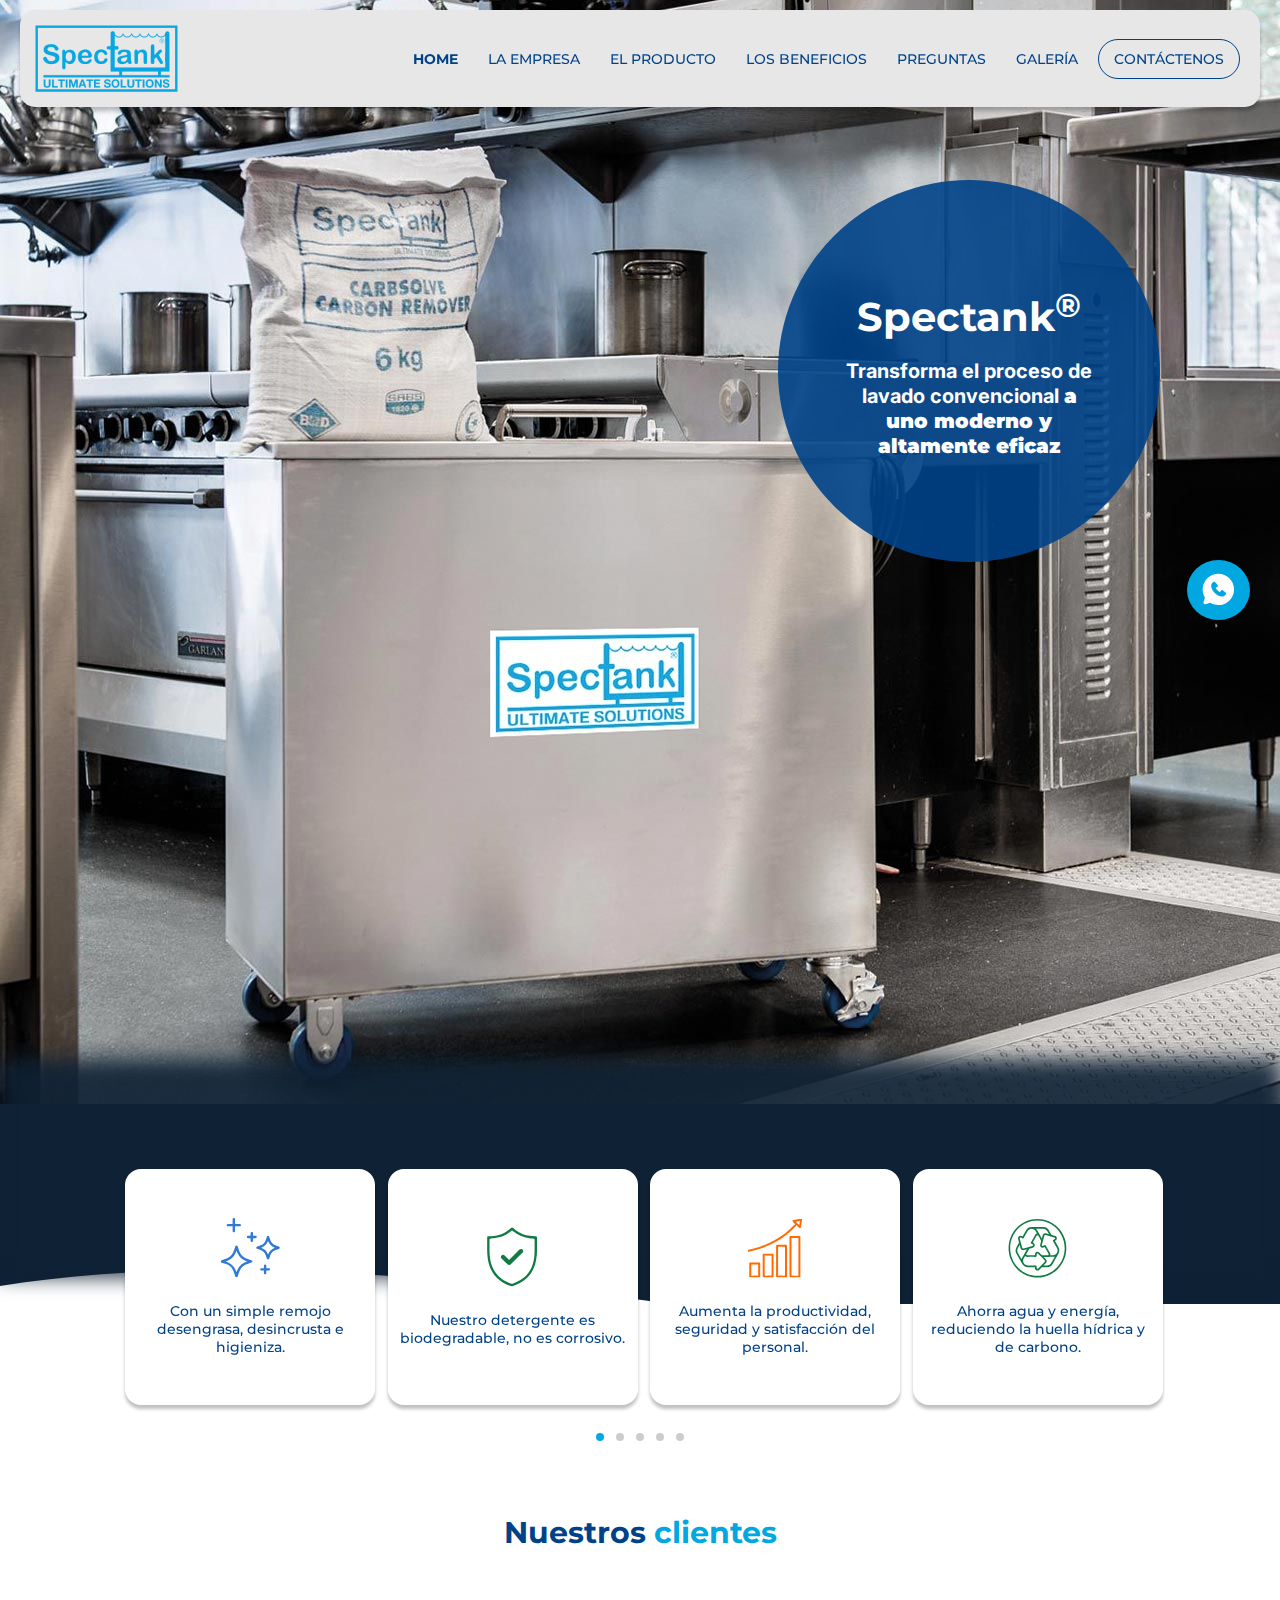
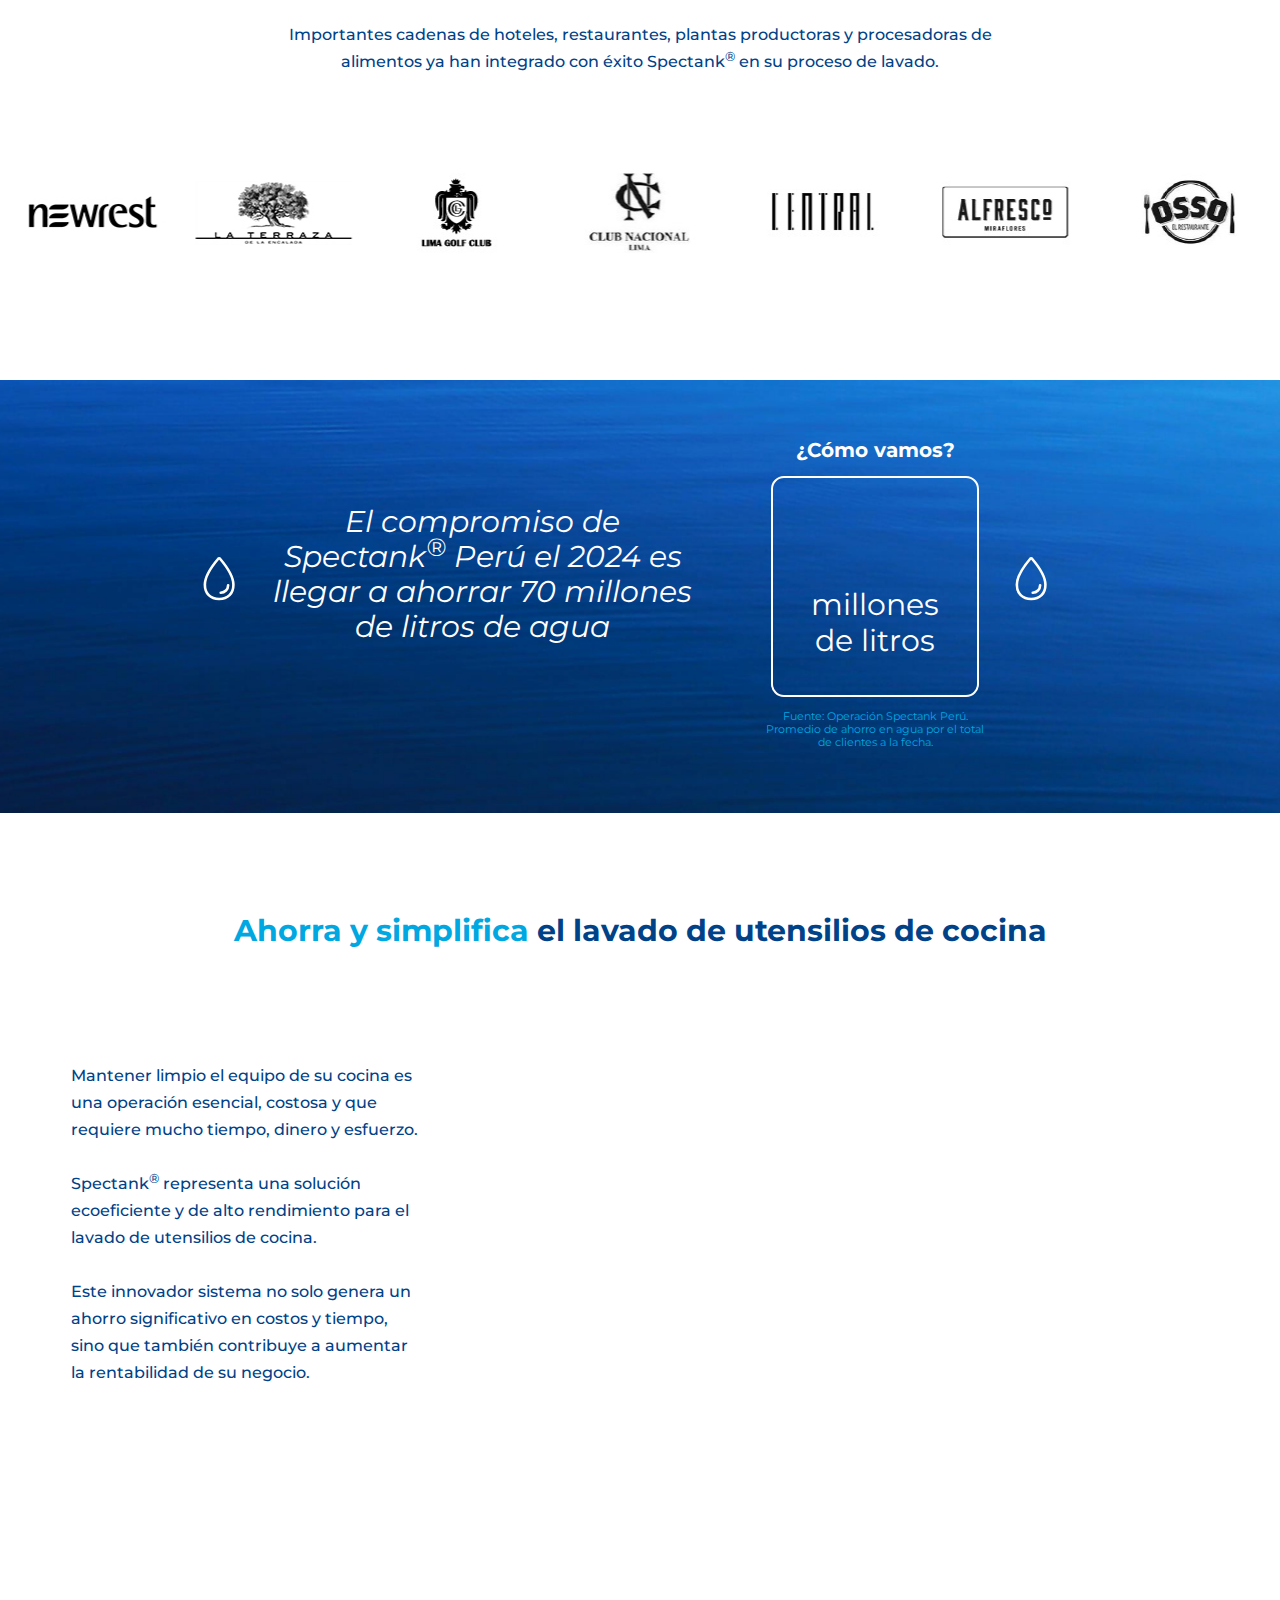
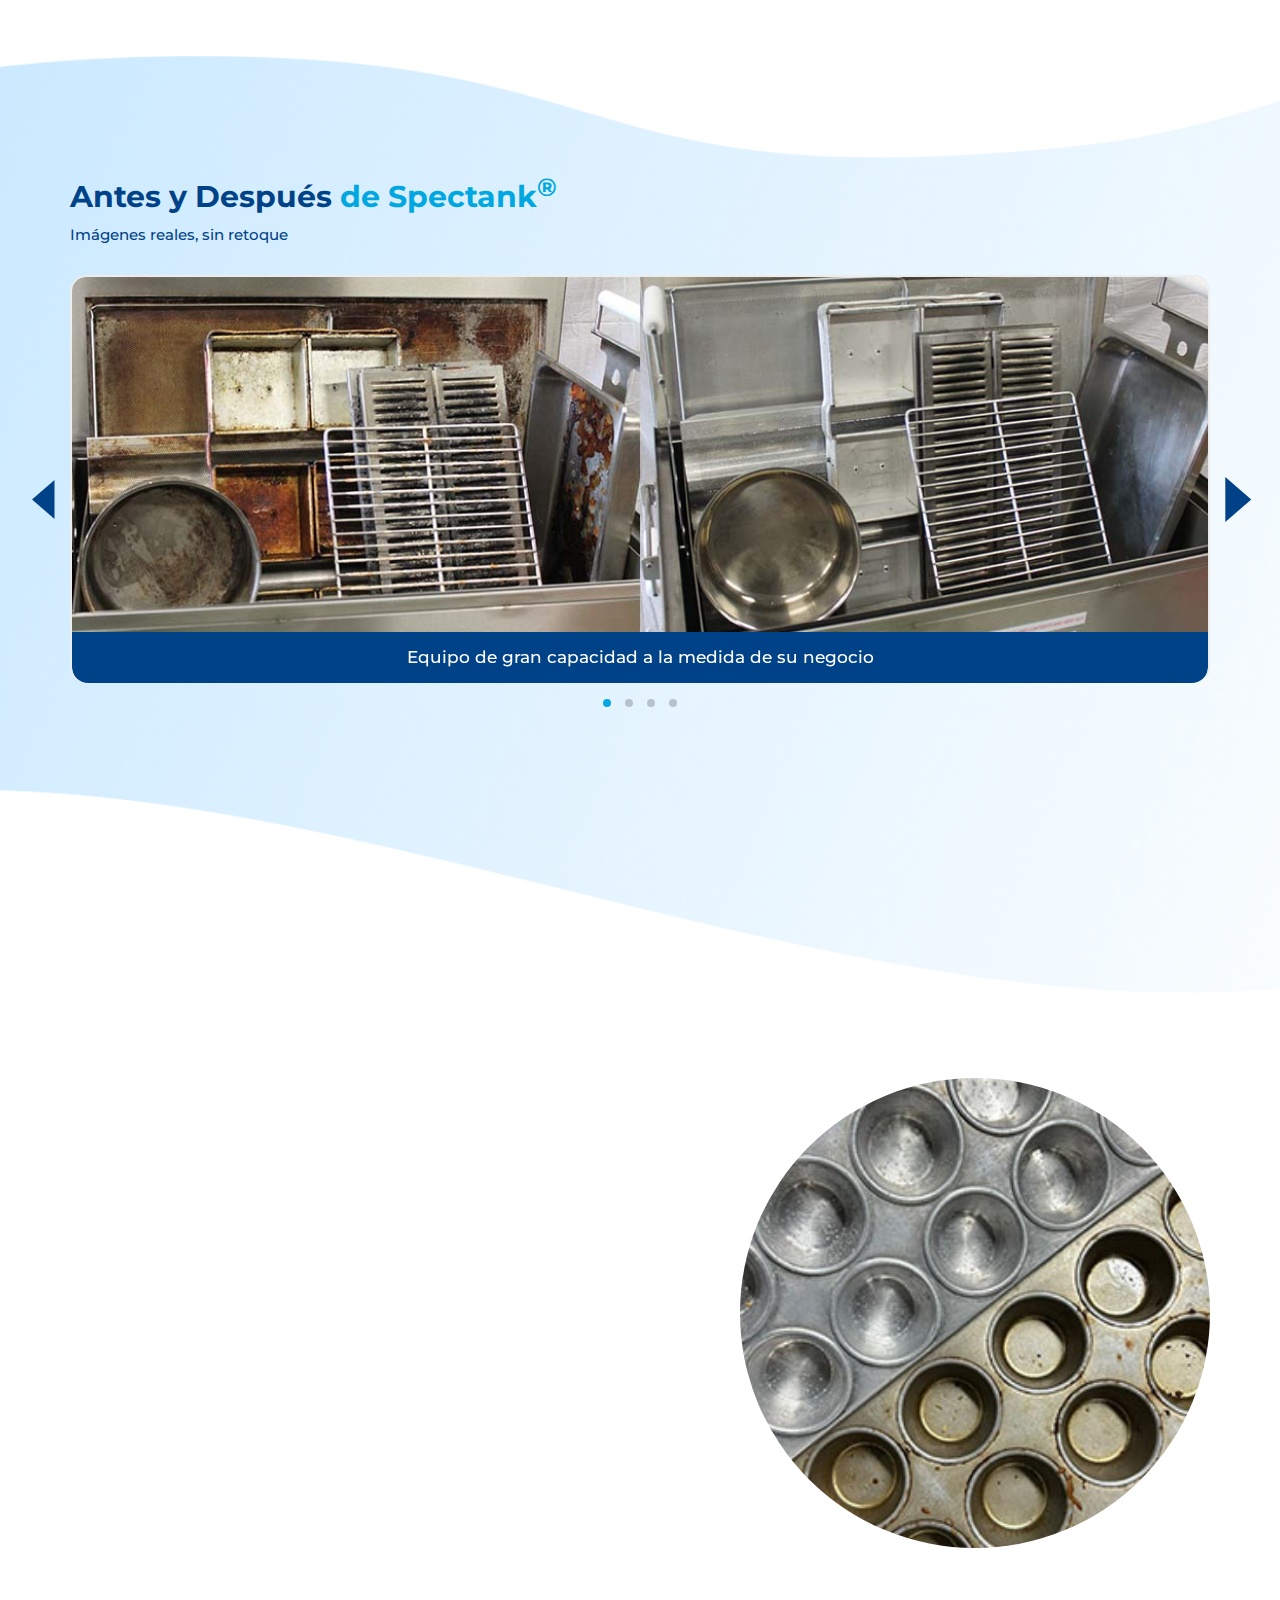
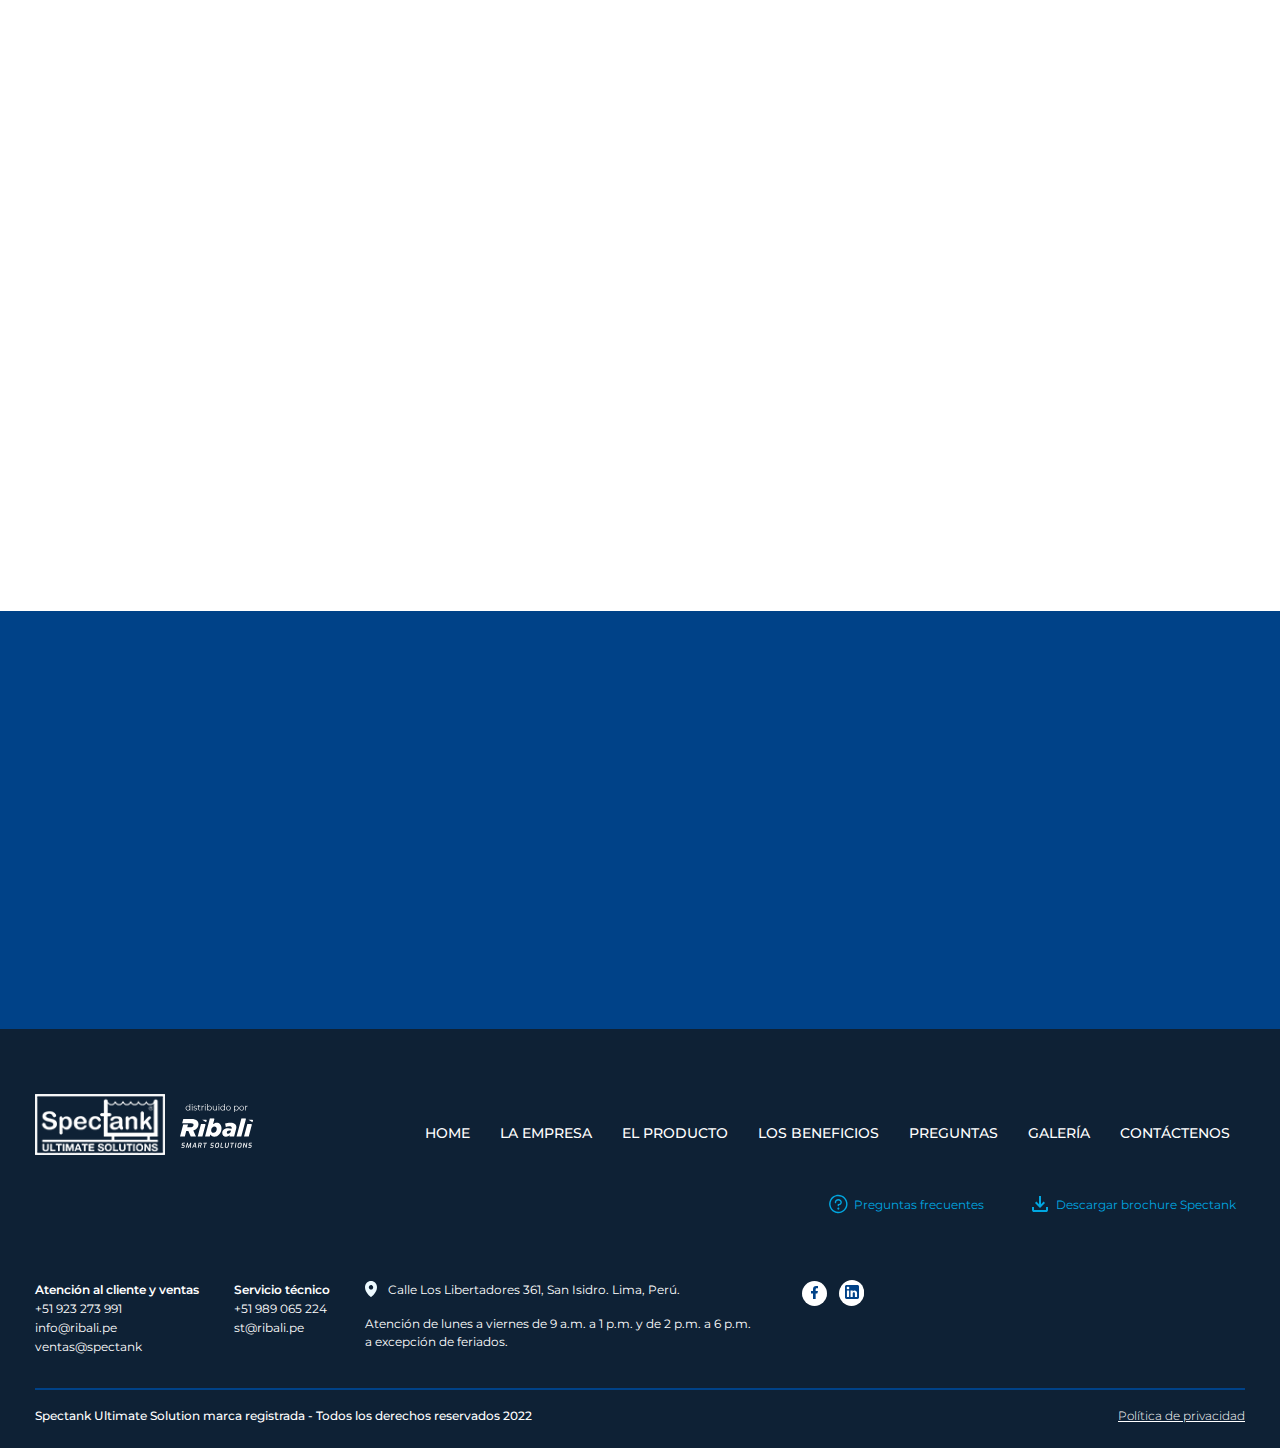
==== commit dcea8c5e: "los libertadores" ====
--- a/html/views/index.html
+++ b/html/views/index.html
@@ -452,7 +452,7 @@
           <div class="footer__content--direccion">
             <p class="footer__content--direccion--calle"><span><svg xmlns="http://www.w3.org/2000/svg" width="12" height="16" viewBox="0 0 12 16" fill="none">
 <path d="M6 0C4.40926 0.00189054 2.88418 0.664747 1.75935 1.84315C0.634525 3.02155 0.00180459 4.61927 0 6.28578C0 11.6644 5.45455 15.7266 5.68705 15.8966C5.77876 15.9639 5.88802 16 6 16C6.11198 16 6.22124 15.9639 6.31295 15.8966C6.54545 15.7266 12 11.6644 12 6.28578C11.9982 4.61927 11.3655 3.02155 10.2406 1.84315C9.11582 0.664747 7.59074 0.00189054 6 0ZM6 4.00004C6.43152 4.00004 6.85335 4.1341 7.21215 4.38526C7.57095 4.63642 7.8506 4.9934 8.01574 5.41106C8.18087 5.82873 8.22408 6.28831 8.1399 6.7317C8.05571 7.17509 7.84791 7.58237 7.54278 7.90204C7.23764 8.2217 6.84888 8.4394 6.42565 8.52759C6.00242 8.61579 5.56373 8.57053 5.16505 8.39752C4.76638 8.22452 4.42563 7.93155 4.18588 7.55566C3.94614 7.17978 3.81818 6.73785 3.81818 6.28578C3.81818 5.67956 4.04805 5.09818 4.45722 4.66952C4.86639 4.24086 5.42135 4.00004 6 4.00004Z" fill="#EDFAFF"/>
-</svg></span>Calle los Libertadores 361, San Isidro. Lima, Perú.</p>
+</svg></span>Calle Los Libertadores 361, San Isidro. Lima, Perú.</p>
             <p class="footer__content--direccion--horario">Atención de lunes a viernes de 9 a.m. a 1 p.m. y de 2 p.m. a 6 p.m. a excepción de feriados.</p>
           </div>
           <div class="footer__content--redes"><a href="#"> <span><svg xmlns="http://www.w3.org/2000/svg" width="7" height="13" viewBox="0 0 7 13" fill="none">
--- a/style.css
+++ b/style.css
@@ -2850,9 +2850,9 @@
 }
 @media (min-width: 900px) {
   .lb-outerContainer {
-    width: 835px !important;
-    height: 627px !important;
-    margin-top: 35px;
+    width: 620px !important;
+    height: 620px !important;
+    margin-top: 30px;
   }
 }
 .lb-outerContainer img {
@@ -2975,10 +2975,8 @@
 @media (min-width: 900px) {
   .lb-data .lb-close {
     right: calc(50% - 48vh) !important;
-    top: 50px !important;
     width: 18px !important;
-    height: 18px !important;
-    top: -660px !important;
+    top: -650px !important;
     right: -25px !important;
   }
 }
@@ -3554,6 +3552,9 @@
     border-radius: 13px;
   }
 }
+.section__disponibles--trabaja .titulo__general {
+  display: none;
+}
 .section__disponibles--trabaja .section__disponibles--trabaja--fondo {
   display: none;
 }
@@ -3600,8 +3601,12 @@
             justify-content: space-between;
   }
 }
+.section__disponibles--trabaja .section__disponibles--trabaja--content .section__disponibles--trabaja--top .titulo__general {
+  display: none;
+}
 @media (min-width: 900px) {
   .section__disponibles--trabaja .section__disponibles--trabaja--content .section__disponibles--trabaja--top .titulo__general {
+    display: block;
     margin-bottom: 30px;
     text-align: left;
     margin-left: 0px;
@@ -3614,7 +3619,7 @@
   }
 }
 .section__disponibles--trabaja .section__disponibles--trabaja--content .section__disponibles--trabaja--bottom {
-  margin-bottom: 65px;
+  margin-bottom: 45px;
   display: -webkit-box;
   display: -ms-flexbox;
   display: flex;
@@ -3860,11 +3865,10 @@
   -webkit-box-align: center;
       -ms-flex-align: center;
           align-items: center;
-  background-color: #ffffff;
   width: 63px;
   height: 63px;
   border-radius: 50%;
-  z-index: 11;
+  z-index: 1121123123;
   padding-top: 3px;
 }
 @media (min-width: 1024px) {
@@ -3873,12 +3877,107 @@
   }
 }
 .enlace-whatsapp__content.enlace-whatsapp__content_v2 {
-  background-color: #00a7e1;
   -webkit-backdrop-filter: blur(2px);
           backdrop-filter: blur(2px);
 }
 .enlace-whatsapp__content.enlace-whatsapp__content_v2 path {
   fill: #ffffff;
+}
+.enlace-whatsapp__content .enlace-whatsapp__right {
+  position: relative;
+  z-index: 12132;
+  background-color: #00a7e1;
+  width: 100%;
+  height: 100%;
+  border-radius: 50%;
+  display: -webkit-box;
+  display: -ms-flexbox;
+  display: flex;
+  -webkit-box-pack: center;
+      -ms-flex-pack: center;
+          justify-content: center;
+  -webkit-box-align: center;
+      -ms-flex-align: center;
+          align-items: center;
+  cursor: pointer;
+}
+.enlace-whatsapp__content .enlace-whatsapp__right span {
+  margin-top: 3px;
+}
+.enlace-whatsapp__content .enlace-whatsapp__left {
+  position: absolute;
+  height: 81px;
+  background-color: #004288;
+  display: -webkit-box;
+  display: -ms-flexbox;
+  display: flex;
+  -webkit-box-pack: center;
+      -ms-flex-pack: center;
+          justify-content: center;
+  -webkit-box-align: center;
+      -ms-flex-align: center;
+          align-items: center;
+  -webkit-box-orient: vertical;
+  -webkit-box-direction: normal;
+      -ms-flex-direction: column;
+          flex-direction: column;
+  border-radius: 200px;
+  right: 30px;
+  z-index: -10;
+  opacity: 0;
+  visibility: hidden;
+  width: 0px;
+  -webkit-transition: all 0.5s;
+  transition: all 0.5s;
+}
+.enlace-whatsapp__content .enlace-whatsapp__left p {
+  font-size: 13px;
+  font-weight: 700;
+  color: #ffffff;
+  text-align: center;
+  margin-bottom: 8px;
+  white-space: nowrap;
+  opacity: 0;
+}
+.enlace-whatsapp__content .enlace-whatsapp__left a {
+  color: #004288;
+  width: 205px;
+  height: 31px;
+  background-color: #ffffff;
+  text-align: center;
+  font-weight: 500;
+  font-size: 13px;
+  display: -webkit-box;
+  display: -ms-flexbox;
+  display: flex;
+  -webkit-box-pack: center;
+      -ms-flex-pack: center;
+          justify-content: center;
+  -webkit-box-align: center;
+      -ms-flex-align: center;
+          align-items: center;
+  border-radius: 200px;
+  text-decoration: none;
+  opacity: 0;
+  -webkit-transition: all 0.3s;
+  transition: all 0.3s;
+}
+.enlace-whatsapp__content .enlace-whatsapp__left a:hover {
+  font-weight: 700;
+}
+.enlace-whatsapp__content:hover .enlace-whatsapp__left {
+  opacity: 1;
+  visibility: visible;
+  width: 290px;
+}
+.enlace-whatsapp__content:hover .enlace-whatsapp__left p {
+  opacity: 1;
+}
+.enlace-whatsapp__content:hover .enlace-whatsapp__left a {
+  opacity: 1;
+}
+.enlace-whatsapp__content:hover .enlace-whatsapp__right {
+  z-index: 1231231 !important;
 }
 
 body.open-galeria {
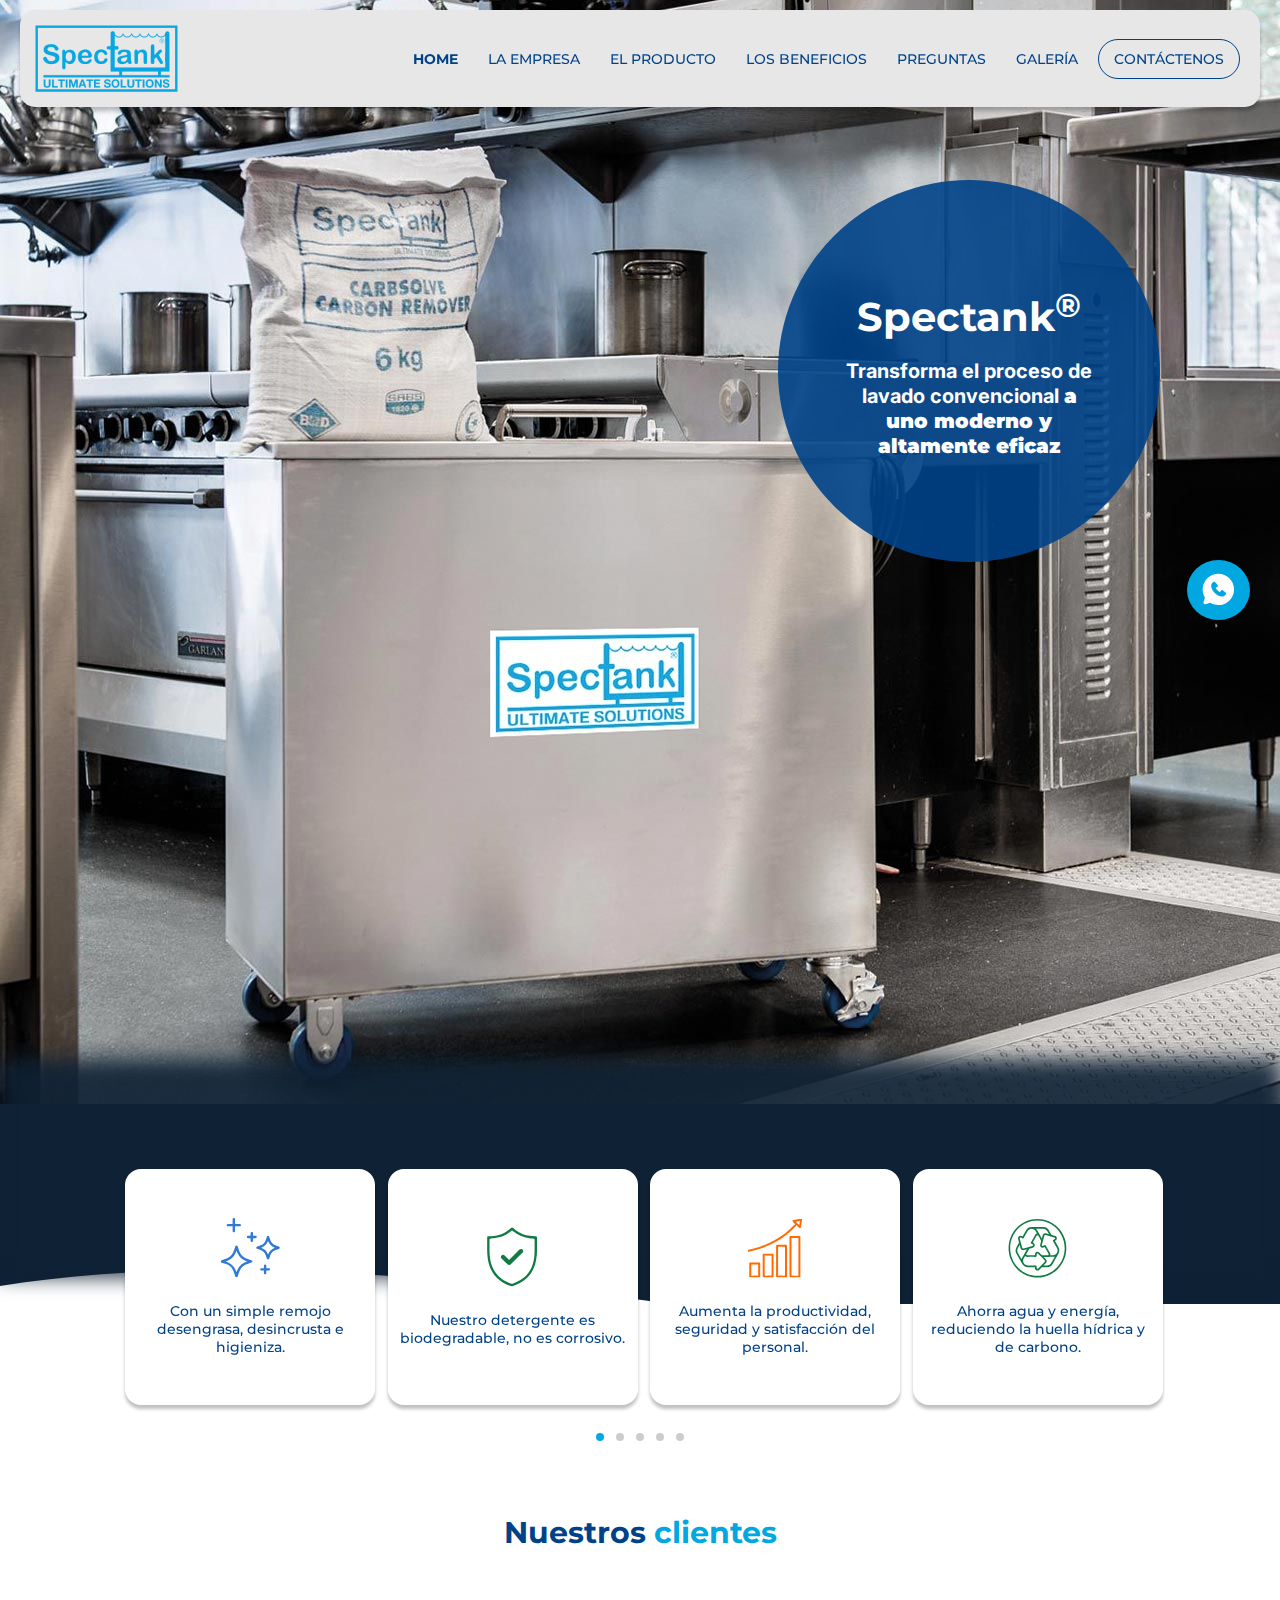
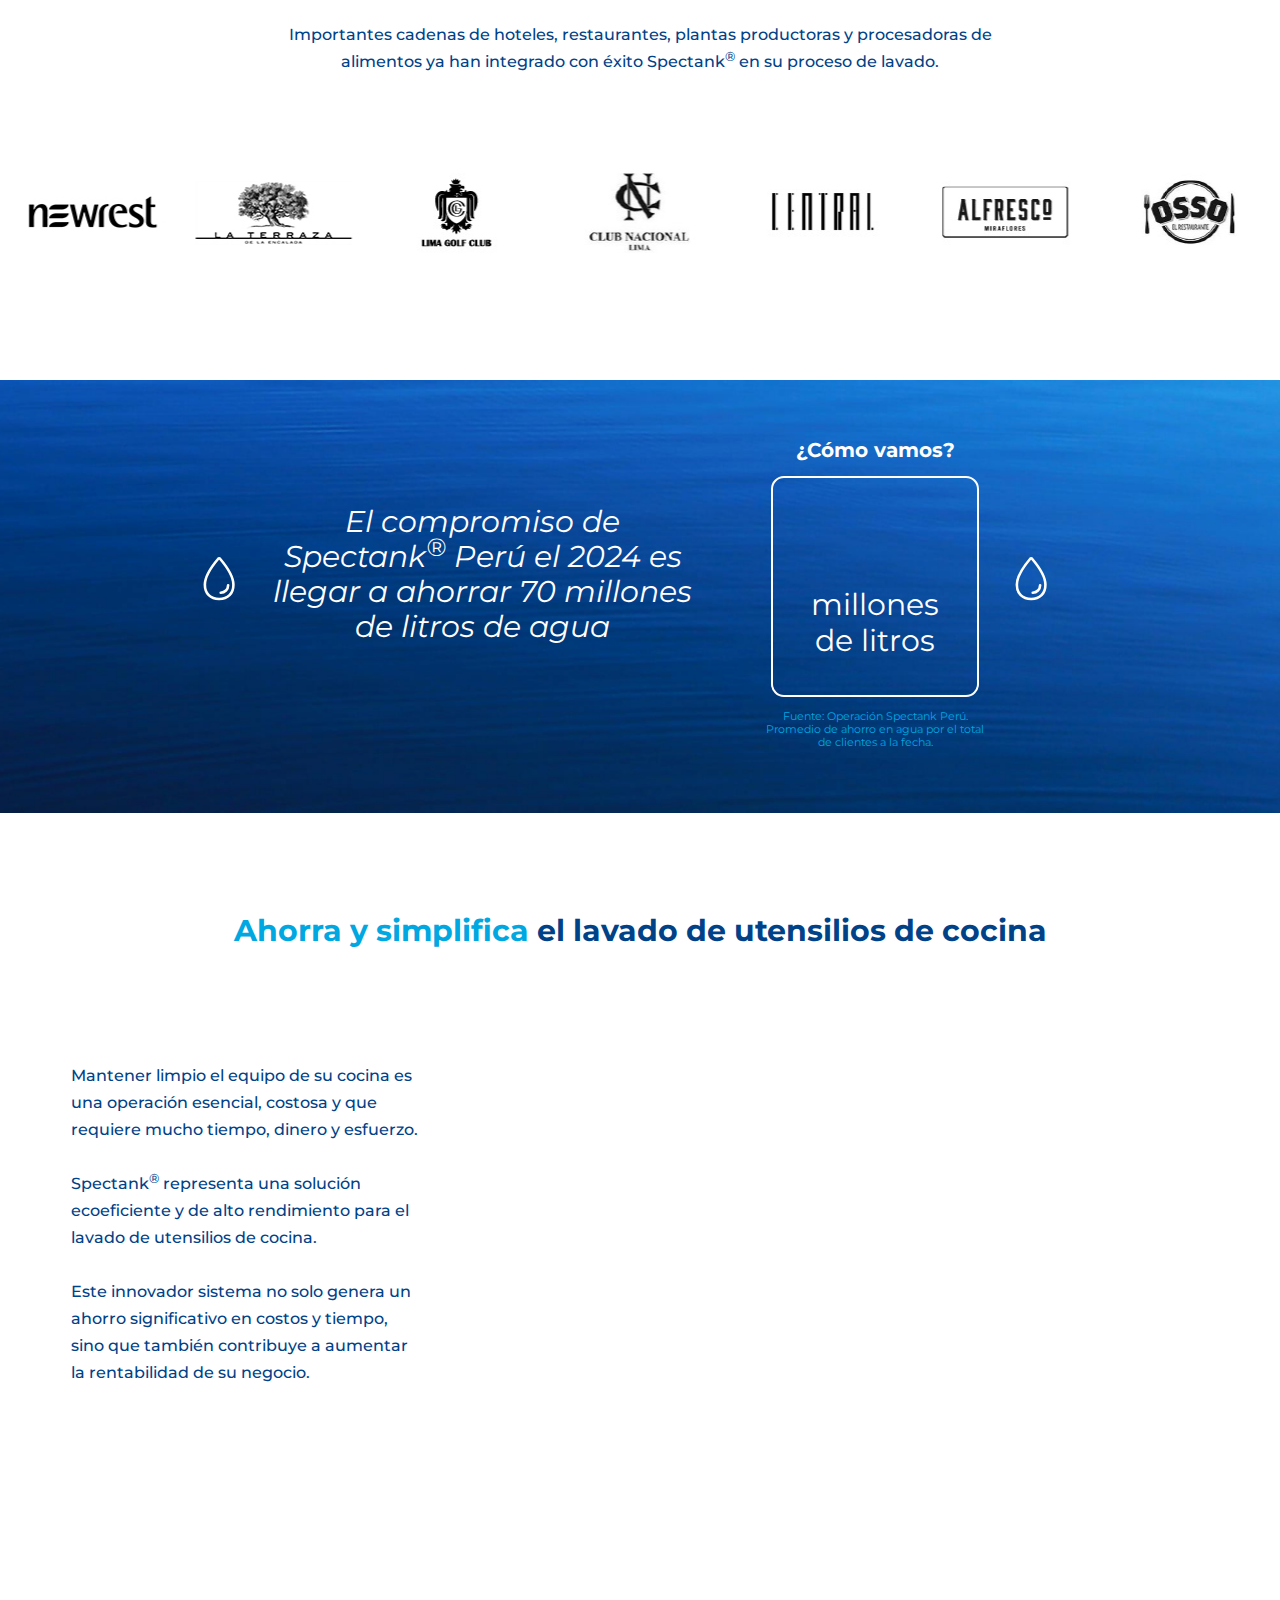
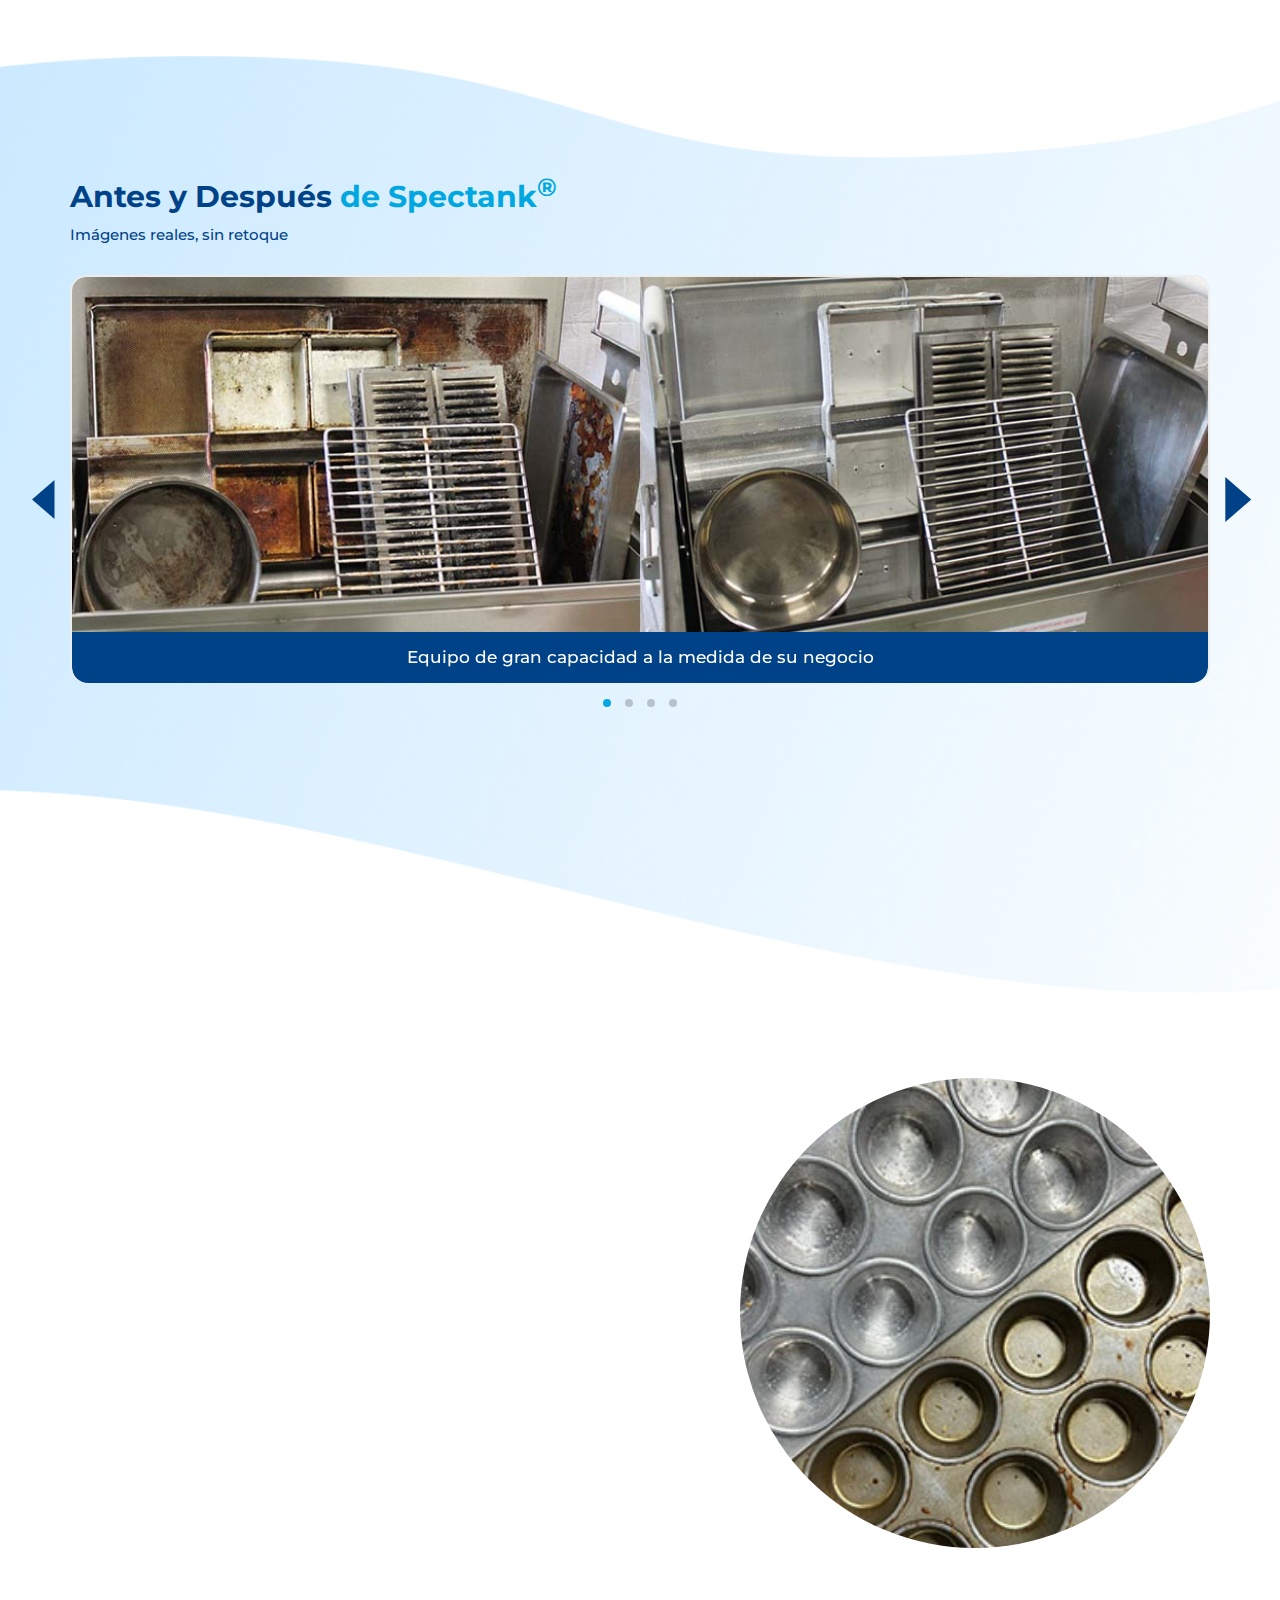
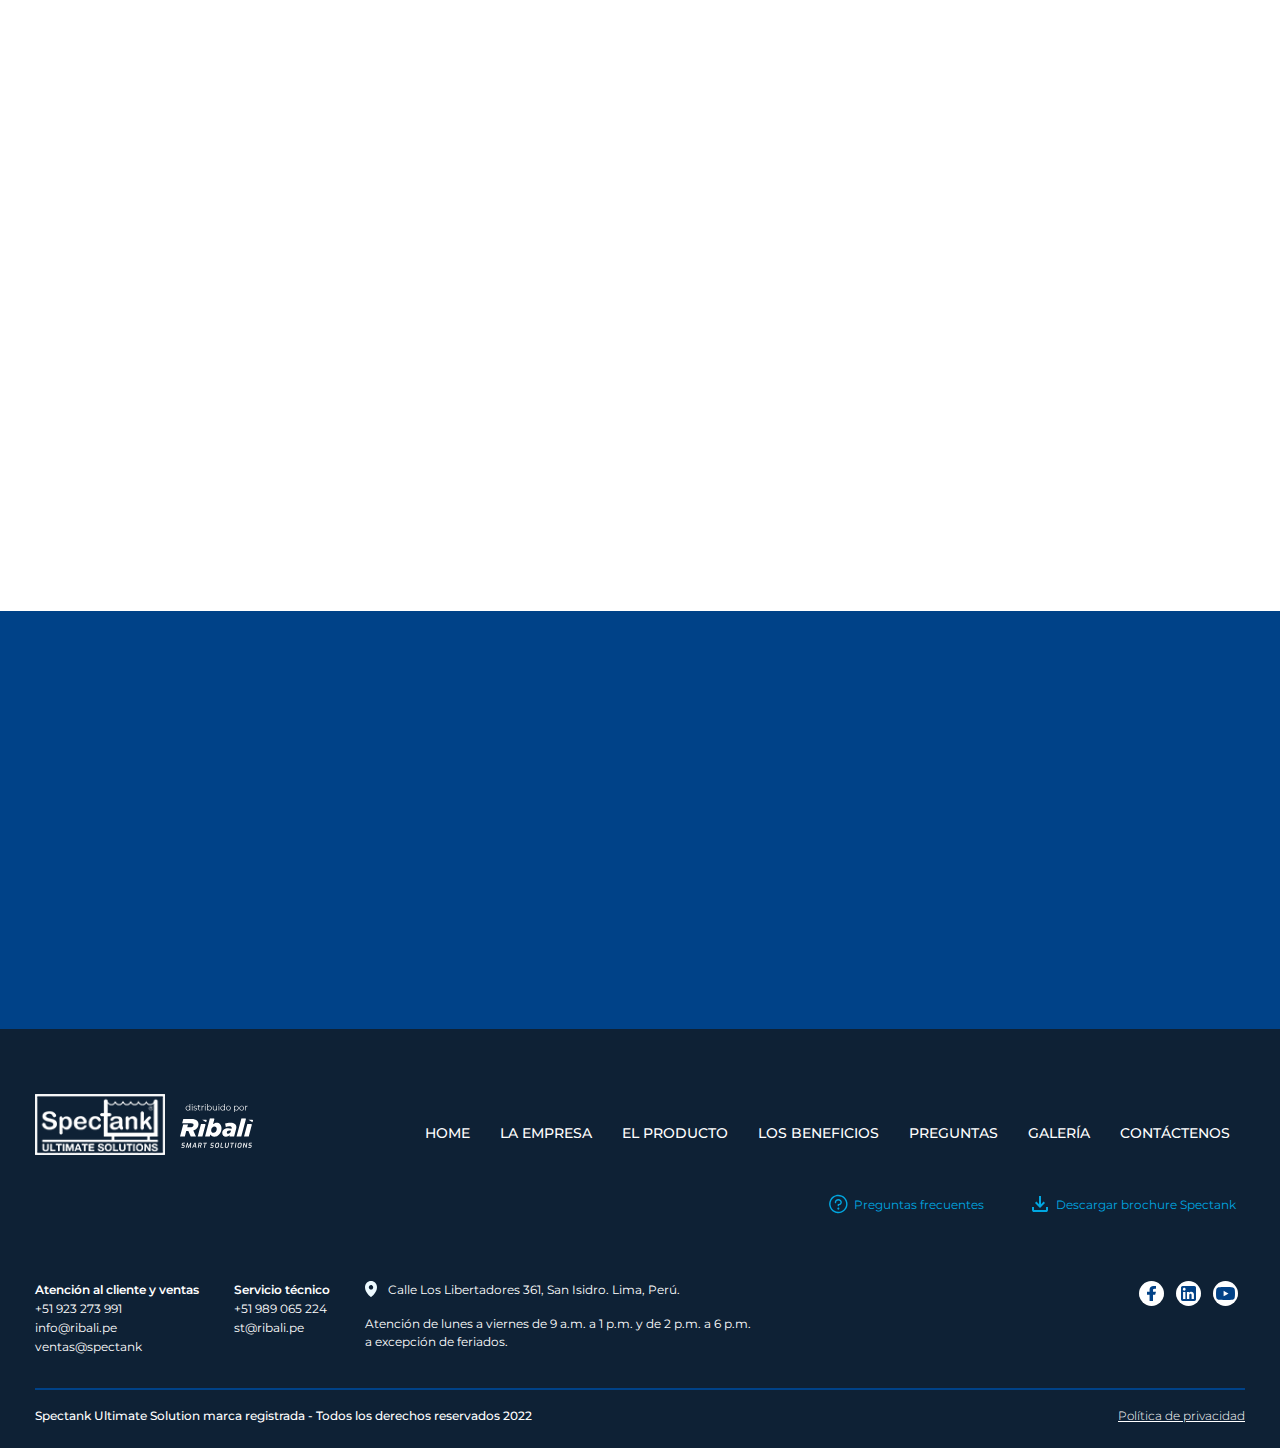
==== commit 3a295043: "hrtmls" ====
--- a/html/views/index.html
+++ b/html/views/index.html
@@ -396,7 +396,7 @@
     </main><div class="enlace-whatsapp">
 <div  class="enlace-whatsapp__content enlace-whatsapp__content_v2" >
     <div class="enlace-whatsapp__left">
-      <p>Solicita tu prueba gratis</p><a href="https://api.whatsapp.com/send/?phone=+51923273991&amp;text=¡ Hola ! Mensaje de Prueba" target="_blank" title="link a whatsapp">Habla con un asesor</a>
+      <p>Solicite su prueba gratis</p><a href="https://api.whatsapp.com/send/?phone=+51923273991&amp;text=¡ Hola ! Mensaje de Prueba" target="_blank" title="link a whatsapp">Hablar con un asesor</a>
     </div>
     <div class="enlace-whatsapp__right"><span>
 <svg xmlns="http://www.w3.org/2000/svg" width="33" height="33" viewBox="0 0 33 33" fill="none">
@@ -455,11 +455,12 @@
 </svg></span>Calle Los Libertadores 361, San Isidro. Lima, Perú.</p>
             <p class="footer__content--direccion--horario">Atención de lunes a viernes de 9 a.m. a 1 p.m. y de 2 p.m. a 6 p.m. a excepción de feriados.</p>
           </div>
-          <div class="footer__content--redes"><a href="#"> <span><svg xmlns="http://www.w3.org/2000/svg" width="7" height="13" viewBox="0 0 7 13" fill="none">
-<path d="M4.66667 7.475H6.33333L7 4.875H4.66667V3.575C4.66667 2.9055 4.66667 2.275 6 2.275H7V0.0910001C6.78267 0.0630501 5.962 0 5.09533 0C3.28533 0 2 1.07705 2 3.055V4.875H0V7.475H2V13H4.66667V7.475Z" fill="#004288"/>
-</svg></span></a><a href="#"> <span><svg xmlns="http://www.w3.org/2000/svg" width="24" height="24" viewBox="0 0 24 24" fill="none">
-<rect width="24" height="24" rx="12" fill="white"/>
-<path d="M17.4444 5C17.857 5 18.2527 5.16389 18.5444 5.45561C18.8361 5.74733 19 6.143 19 6.55556V17.4444C19 17.857 18.8361 18.2527 18.5444 18.5444C18.2527 18.8361 17.857 19 17.4444 19H6.55556C6.143 19 5.74733 18.8361 5.45561 18.5444C5.16389 18.2527 5 17.857 5 17.4444V6.55556C5 6.143 5.16389 5.74733 5.45561 5.45561C5.74733 5.16389 6.143 5 6.55556 5H17.4444ZM17.0556 17.0556V12.9333C17.0556 12.2609 16.7884 11.6159 16.3129 11.1404C15.8374 10.6649 15.1925 10.3978 14.52 10.3978C13.8589 10.3978 13.0889 10.8022 12.7156 11.4089V10.5456H10.5456V17.0556H12.7156V13.2211C12.7156 12.6222 13.1978 12.1322 13.7967 12.1322C14.0855 12.1322 14.3624 12.2469 14.5666 12.4512C14.7708 12.6554 14.8856 12.9323 14.8856 13.2211V17.0556H17.0556ZM8.01778 9.32444C8.36433 9.32444 8.69668 9.18678 8.94173 8.94173C9.18678 8.69668 9.32444 8.36433 9.32444 8.01778C9.32444 7.29444 8.74111 6.70333 8.01778 6.70333C7.66917 6.70333 7.33483 6.84182 7.08833 7.08833C6.84182 7.33483 6.70333 7.66917 6.70333 8.01778C6.70333 8.74111 7.29444 9.32444 8.01778 9.32444ZM9.09889 17.0556V10.5456H6.94444V17.0556H9.09889Z" fill="#004288"/>
+          <div class="footer__content--redes"><a href="#"> <span><svg width="9" height="15" viewBox="0 0 9 15" fill="none" xmlns="http://www.w3.org/2000/svg">
+<path d="M6 8.625H8.14286L9 5.625H6V4.125C6 3.3525 6 2.625 7.71429 2.625H9V0.105C8.72057 0.0727501 7.66543 0 6.55114 0C4.224 0 2.57143 1.24275 2.57143 3.525V5.625H0V8.625H2.57143V15H6V8.625Z" fill="#024287"/>
+</svg></span></a><a href="#"> <span><svg width="15" height="15" viewBox="0 0 15 15" fill="none" xmlns="http://www.w3.org/2000/svg">
+<path d="M13.3333 0C13.7754 0 14.1993 0.175595 14.5118 0.488155C14.8244 0.800716 15 1.22464 15 1.66667V13.3333C15 13.7754 14.8244 14.1993 14.5118 14.5118C14.1993 14.8244 13.7754 15 13.3333 15H1.66667C1.22464 15 0.800716 14.8244 0.488155 14.5118C0.175595 14.1993 0 13.7754 0 13.3333V1.66667C0 1.22464 0.175595 0.800716 0.488155 0.488155C0.800716 0.175595 1.22464 0 1.66667 0H13.3333ZM12.9167 12.9167V8.5C12.9167 7.77949 12.6304 7.0885 12.121 6.57903C11.6115 6.06955 10.9205 5.78333 10.2 5.78333C9.49167 5.78333 8.66667 6.21667 8.26667 6.86667V5.94167H5.94167V12.9167H8.26667V8.80833C8.26667 8.16667 8.78333 7.64167 9.425 7.64167C9.73442 7.64167 10.0312 7.76458 10.25 7.98338C10.4688 8.20217 10.5917 8.49891 10.5917 8.80833V12.9167H12.9167ZM3.23333 4.63333C3.60464 4.63333 3.96073 4.48583 4.22328 4.22328C4.48583 3.96073 4.63333 3.60464 4.63333 3.23333C4.63333 2.45833 4.00833 1.825 3.23333 1.825C2.85982 1.825 2.5016 1.97338 2.23749 2.23749C1.97338 2.5016 1.825 2.85982 1.825 3.23333C1.825 4.00833 2.45833 4.63333 3.23333 4.63333ZM4.39167 12.9167V5.94167H2.08333V12.9167H4.39167Z" fill="#024287"/>
+</svg></span></a><a href="#"> <span><svg width="19" height="13" viewBox="0 0 19 13" fill="none" xmlns="http://www.w3.org/2000/svg">
+<path d="M9.40011 0C10.6199 0.0231995 11.5744 0.0289994 12.5269 0.0618653C13.4774 0.092798 14.4259 0.139197 15.3744 0.202996C15.8437 0.233928 16.315 0.286127 16.7744 0.380858C17.6992 0.572254 18.3131 1.12711 18.5883 2.01449C18.7447 2.51715 18.8022 3.04107 18.8537 3.56499C18.9705 4.7617 19.0259 5.96227 18.9883 7.16478C18.9626 7.9729 18.9032 8.77908 18.8358 9.58526C18.7962 10.0666 18.7309 10.5461 18.5903 11.012C18.3665 11.7563 17.8774 12.2687 17.1388 12.5509C16.7764 12.6901 16.3903 12.7288 16.0061 12.7636C15.3566 12.8197 14.7031 12.8661 14.0516 12.9009C13.4457 12.9318 12.8378 12.9434 12.2318 12.9608C10.5467 13.013 8.85951 13.0091 7.17434 12.9724C6.26344 12.9511 5.35452 12.9183 4.44362 12.8719C3.72877 12.8351 3.01589 12.7733 2.30895 12.6611C1.35053 12.5103 0.5624 11.7776 0.356457 10.8516C0.184179 10.0647 0.10299 9.27207 0.0673458 8.47362C0.0336821 7.70803 -0.00988269 6.94052 0.00199861 6.17493C0.0158601 5.32815 0.0752666 4.48137 0.140614 3.63845C0.176258 3.18413 0.245565 2.72981 0.334675 2.28128C0.514875 1.36877 1.05547 0.732718 1.96241 0.431124C2.23766 0.340259 2.5347 0.301594 2.82381 0.270661C3.3347 0.216529 3.84956 0.181729 4.36244 0.14693C4.73076 0.121797 5.10106 0.100531 5.46938 0.0908647C6.86939 0.0560655 8.26742 0.0251328 9.40011 0ZM7.60603 9.29333C9.26347 8.36149 10.8971 7.44317 12.5308 6.52293C12.5328 6.51133 12.5348 6.49973 12.5368 6.49006C10.8991 5.56788 9.25951 4.64763 7.60603 3.71772C7.60603 5.58915 7.60603 7.42964 7.60603 9.29333Z" fill="#024287"/>
 </svg></span></a></div>
         </div>
         <div class="footer__content--bottom"><a href="#">Política de privacidad</a>
--- a/style.css
+++ b/style.css
@@ -710,7 +710,8 @@
 }
 @media (min-width: 993px) {
   .footer .footer__content--redes {
-    position: initial;
+    top: 0px;
+    right: 7px;
   }
 }
 .footer .footer__content--redes a {
@@ -729,6 +730,19 @@
       -ms-flex-align: center;
           align-items: center;
   margin-left: 12px;
+}
+.footer .footer__content--redes a span {
+  width: 100%;
+  height: 100%;
+  display: -webkit-box;
+  display: -ms-flexbox;
+  display: flex;
+  -webkit-box-pack: center;
+      -ms-flex-pack: center;
+          justify-content: center;
+  -webkit-box-align: center;
+      -ms-flex-align: center;
+          align-items: center;
 }
 @media (min-width: 993px) {
   .footer .footer__content--bottom {
@@ -3982,4 +3996,346 @@
 
 body.open-galeria {
   overflow: hidden;
+}
+
+.banner__contactenos {
+  display: none;
+  width: 100%;
+  height: 643px;
+}
+@media (min-width: 990px) {
+  .banner__contactenos {
+    display: block;
+  }
+}
+.banner__contactenos img {
+  width: 100%;
+  height: 100%;
+  -o-object-fit: cover;
+     object-fit: cover;
+}
+
+.section__contactenos {
+  padding-top: 135px;
+  padding-bottom: 70px;
+}
+.section__contactenos .section__contactenos--content {
+  width: 320px;
+  margin: 0 auto;
+}
+@media (min-width: 900px) {
+  .section__contactenos .section__contactenos--content {
+    width: 100%;
+    max-width: 1180px;
+    padding: 0 40px;
+  }
+}
+.section__contactenos .section__contactenos--body {
+  display: -webkit-box;
+  display: -ms-flexbox;
+  display: flex;
+  -webkit-box-orient: vertical;
+  -webkit-box-direction: reverse;
+      -ms-flex-direction: column-reverse;
+          flex-direction: column-reverse;
+}
+@media (min-width: 900px) {
+  .section__contactenos .section__contactenos--body {
+    -webkit-box-orient: horizontal;
+    -webkit-box-direction: normal;
+        -ms-flex-direction: row;
+            flex-direction: row;
+    -webkit-box-pack: center;
+        -ms-flex-pack: center;
+            justify-content: center;
+  }
+}
+.section__contactenos .section__contactenos--left {
+  width: 249px;
+  margin: 0 auto;
+}
+@media (min-width: 900px) {
+  .section__contactenos .section__contactenos--left {
+    width: 360px;
+    padding-right: 60px;
+    padding-top: 30px;
+    padding-bottom: 30px;
+    border-right: 1px solid #004288;
+    margin-right: 60px;
+    margin-left: 60px;
+  }
+}
+.section__contactenos .section__contactenos--info {
+  color: #004288;
+  text-align: center;
+  line-height: 21px;
+  margin-bottom: 25px;
+  font-weight: 500;
+  font-size: 14px;
+}
+@media (min-width: 900px) {
+  .section__contactenos .section__contactenos--info {
+    color: #0e2135;
+    font-size: 18px;
+    line-height: 27px;
+    margin-bottom: 40px;
+  }
+}
+.section__contactenos .section__contactenos--info .section__contactenos--icono {
+  position: relative;
+  top: 3px;
+  margin-right: 8px;
+}
+@media (min-width: 900px) {
+  .section__contactenos .section__contactenos--info .section__contactenos--icono path {
+    fill: #0e2135;
+  }
+}
+.section__contactenos .section__contactenos--info p {
+  margin-bottom: 5px;
+}
+.section__contactenos .section__contactenos--redes {
+  display: -webkit-box;
+  display: -ms-flexbox;
+  display: flex;
+  -webkit-box-pack: center;
+      -ms-flex-pack: center;
+          justify-content: center;
+  margin-top: 60px;
+}
+.section__contactenos .section__contactenos--redes span {
+  width: 100%;
+  height: 100%;
+  display: -webkit-box;
+  display: -ms-flexbox;
+  display: flex;
+  -webkit-box-pack: center;
+      -ms-flex-pack: center;
+          justify-content: center;
+  -webkit-box-align: center;
+      -ms-flex-align: center;
+          align-items: center;
+}
+.section__contactenos .section__contactenos--redes a {
+  width: 35px;
+  height: 35px;
+  border-radius: 50%;
+  display: -webkit-box;
+  display: -ms-flexbox;
+  display: flex;
+  -webkit-box-pack: center;
+      -ms-flex-pack: center;
+          justify-content: center;
+  -webkit-box-align: center;
+      -ms-flex-align: center;
+          align-items: center;
+  background-color: #004288;
+  margin: 0 8px;
+}
+
+.section-formulario {
+  display: -webkit-box;
+  display: -ms-flexbox;
+  display: flex;
+  -webkit-box-pack: center;
+  -ms-flex-pack: center;
+  justify-content: center;
+  padding-bottom: 55px;
+}
+@media (min-width: 900px) {
+  .section-formulario {
+    padding-bottom: 40px;
+  }
+}
+
+.section-formulario .wpcf7 {
+  width: 300px;
+}
+
+.section-formulario .wpcf7 form span input {
+  width: 100%;
+  height: 30px;
+  margin-bottom: 25px;
+  padding-left: 0;
+  border: none;
+  border-bottom: 2px solid #004288;
+  color: #004288 !important;
+  font-weight: 500;
+  font-size: 14px;
+}
+
+.section-formulario .etiqueta-contact {
+  font-size: 12px;
+  line-height: 20px;
+  color: #939393;
+  margin-bottom: 2px;
+  font-weight: 600;
+}
+
+.section-formulario .wpcf7 form span input:focus,
+.section-formulario .wpcf7 form span textarea:focus {
+  border: none;
+  border-bottom: 2px solid #004288;
+}
+
+.section-formulario .wpcf7 form span textarea {
+  width: 100%;
+  height: 100px;
+  padding-left: 0;
+  border: none;
+  border-bottom: 2px solid #004288;
+  resize: none;
+  padding-top: 15px;
+  color: #004288;
+  font-weight: 500;
+  font-size: 14px;
+}
+
+.section-formulario .wpcf7 form .aceptacion-content {
+  display: -webkit-box;
+  display: -ms-flexbox;
+  display: flex;
+  margin-top: 45px;
+}
+
+.section-formulario .wpcf7 form .aceptacion-content:nth-of-type(2) {
+  margin-top: 10px;
+}
+
+.section-formulario .wpcf7 form .aceptacion-content .input-condiciones {
+  width: 18px;
+  height: 18px;
+  border: 1px solid #6c6c6c;
+  border-radius: 0;
+}
+
+.section-formulario .wpcf7 form .aceptacion-content .wpcf7-list-item {
+  width: auto;
+  margin-right: 12px;
+}
+
+.section-formulario .wpcf7 form .aceptacion-content .wpcf7-form-control-wrap {
+  width: auto;
+}
+
+.section-formulario .wpcf7 form .aceptacion-content p {
+  display: -webkit-box;
+  display: -ms-flexbox;
+  display: flex;
+  font-weight: 500;
+}
+
+.section-formulario .wpcf7 form .aceptacion-content .acceptance-563 {
+  width: 28px;
+}
+
+.section-formulario .wpcf7 form .aceptacion-content .acceptance-563 span span input {
+  height: 13px;
+}
+
+.section-formulario .wpcf7 form .aceptacion-content span {
+  font-size: 13px;
+}
+
+.section-formulario .wpcf7 form .aceptacion-content a {
+  color: #004288;
+}
+
+.section-formulario .wpcf7 form .boton-content {
+  display: -webkit-box;
+  display: -ms-flexbox;
+  display: flex;
+  -webkit-box-pack: end;
+  -ms-flex-pack: end;
+  justify-content: flex-end;
+  margin-top: 40px;
+}
+
+.section-formulario .wpcf7 form .boton-content p {
+  width: 100%;
+}
+
+.section-formulario .wpcf7 form .boton-content input {
+  width: 100%;
+  height: 52px;
+  background: #004288;
+  color: #fff;
+  border: none;
+  border-radius: 30px;
+  display: -webkit-box;
+  display: -ms-flexbox;
+  display: flex;
+  -webkit-box-pack: center;
+  -ms-flex-pack: center;
+  justify-content: center;
+  -webkit-box-align: center;
+  -ms-flex-align: center;
+  align-items: center;
+  cursor: pointer;
+  font-size: 18px;
+  font-weight: 700;
+}
+
+.section-formulario .wpcf7 form .boton-content input:disabled {
+  background: rgba(77, 73, 72, 0.25);
+  cursor: not-allowed;
+}
+
+.section-formulario .wpcf7-form.invalid .wpcf7-submit {
+  border: none !important;
+}
+
+.section-formulario .wpcf7-form {
+  display: -webkit-box;
+  display: -ms-flexbox;
+  display: flex;
+  -webkit-box-orient: vertical;
+  -webkit-box-direction: normal;
+      -ms-flex-direction: column;
+          flex-direction: column;
+}
+
+.section-formulario .wpcf7-form .boton-content {
+  -webkit-box-ordinal-group: 5;
+      -ms-flex-order: 4;
+          order: 4;
+}
+
+.section-formulario .wpcf7-form .wpcf7-response-output {
+  -webkit-box-ordinal-group: 6;
+      -ms-flex-order: 5;
+          order: 5;
+}
+
+.section-formulario .wpcf7-form .aceptacion-content {
+  -webkit-box-ordinal-group: 2;
+      -ms-flex-order: 1;
+          order: 1;
+}
+
+.section-formulario .wpcf7-form .aceptacion-content__opcional {
+  -webkit-box-ordinal-group: 3;
+      -ms-flex-order: 2;
+          order: 2;
+}
+
+@media (min-width: 1365px) {
+  .page-formulario__info,
+  .page-formulario__titulo,
+  .section-formulario .wpcf7 {
+    width: 491px;
+  }
+  .page-formulario .page-formulario__content {
+    width: 1000px;
+  }
+  .page-formulario .page-formulario__fondo {
+    width: 591px;
+  }
+}
+.wpcf7-not-valid {
+  border-bottom: 2px solid #dc3232 !important;
+}
+
+.screen-reader-response {
+  display: none;
 }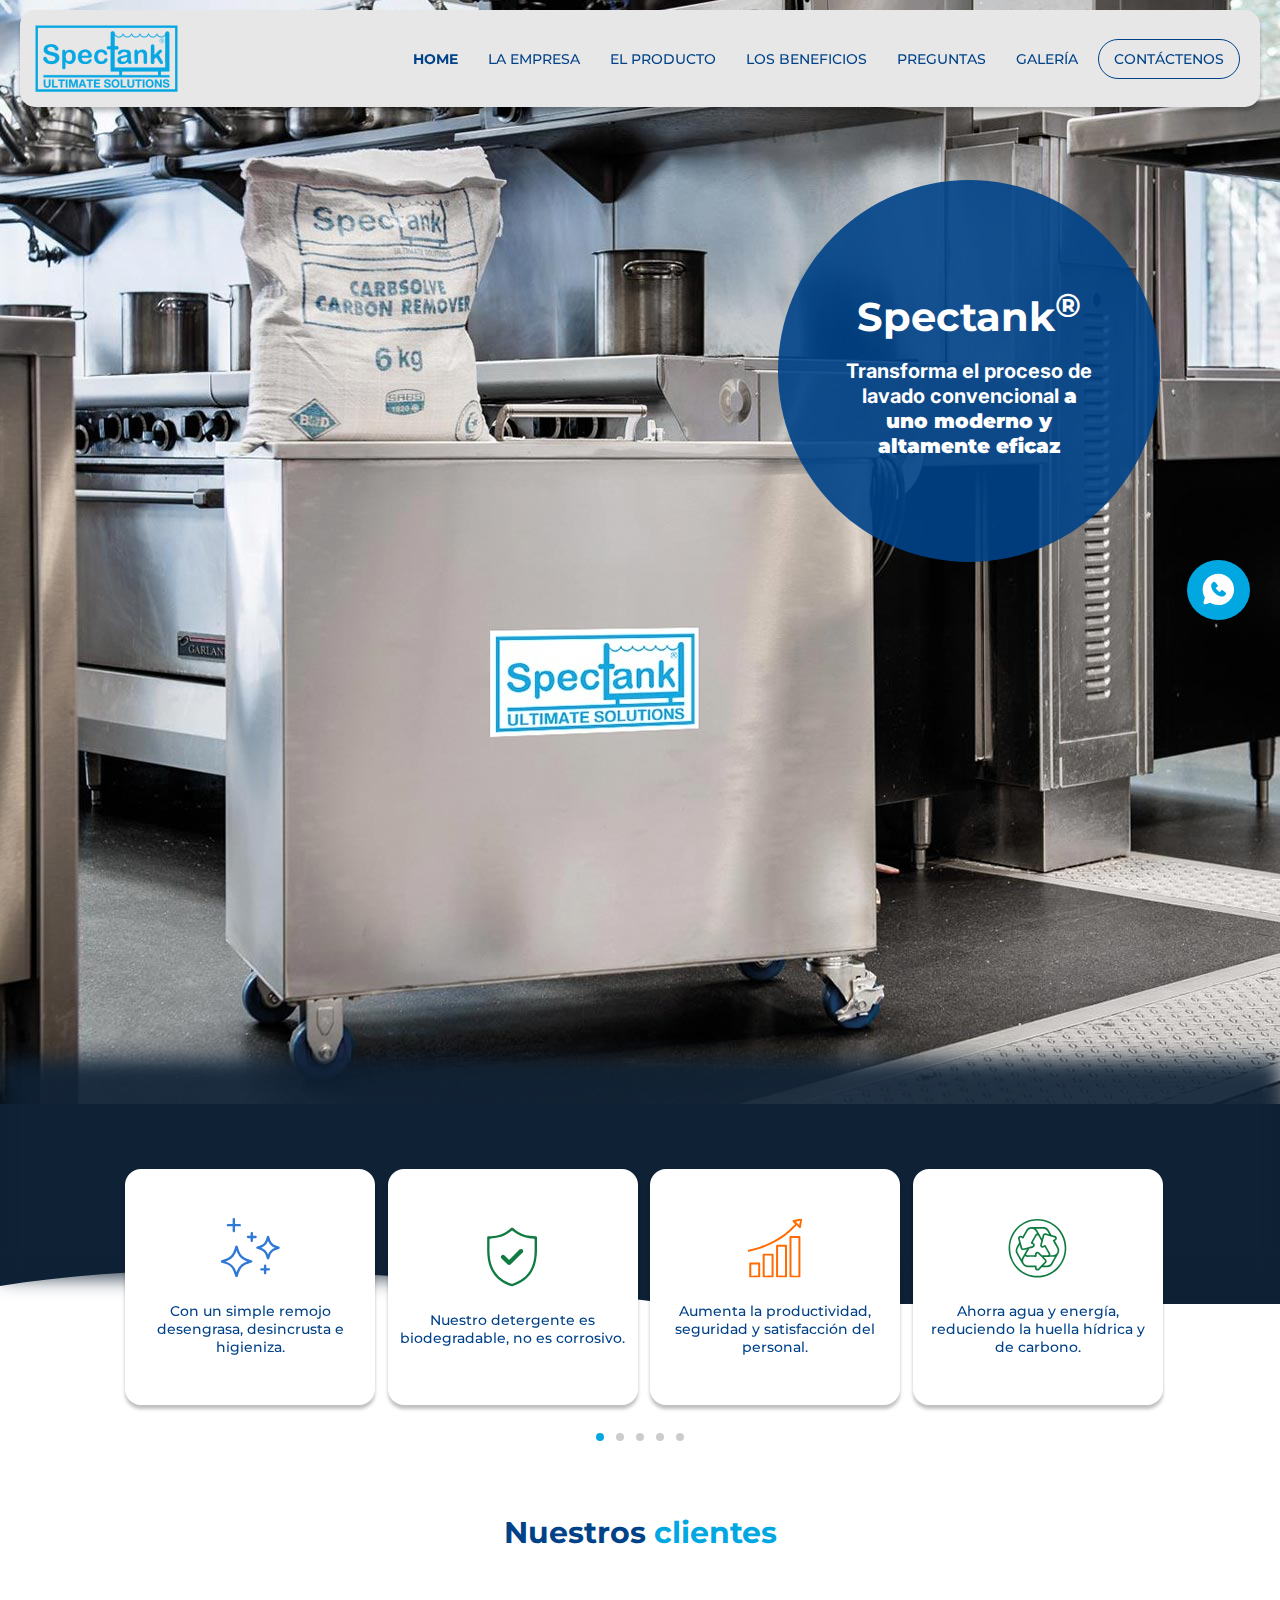
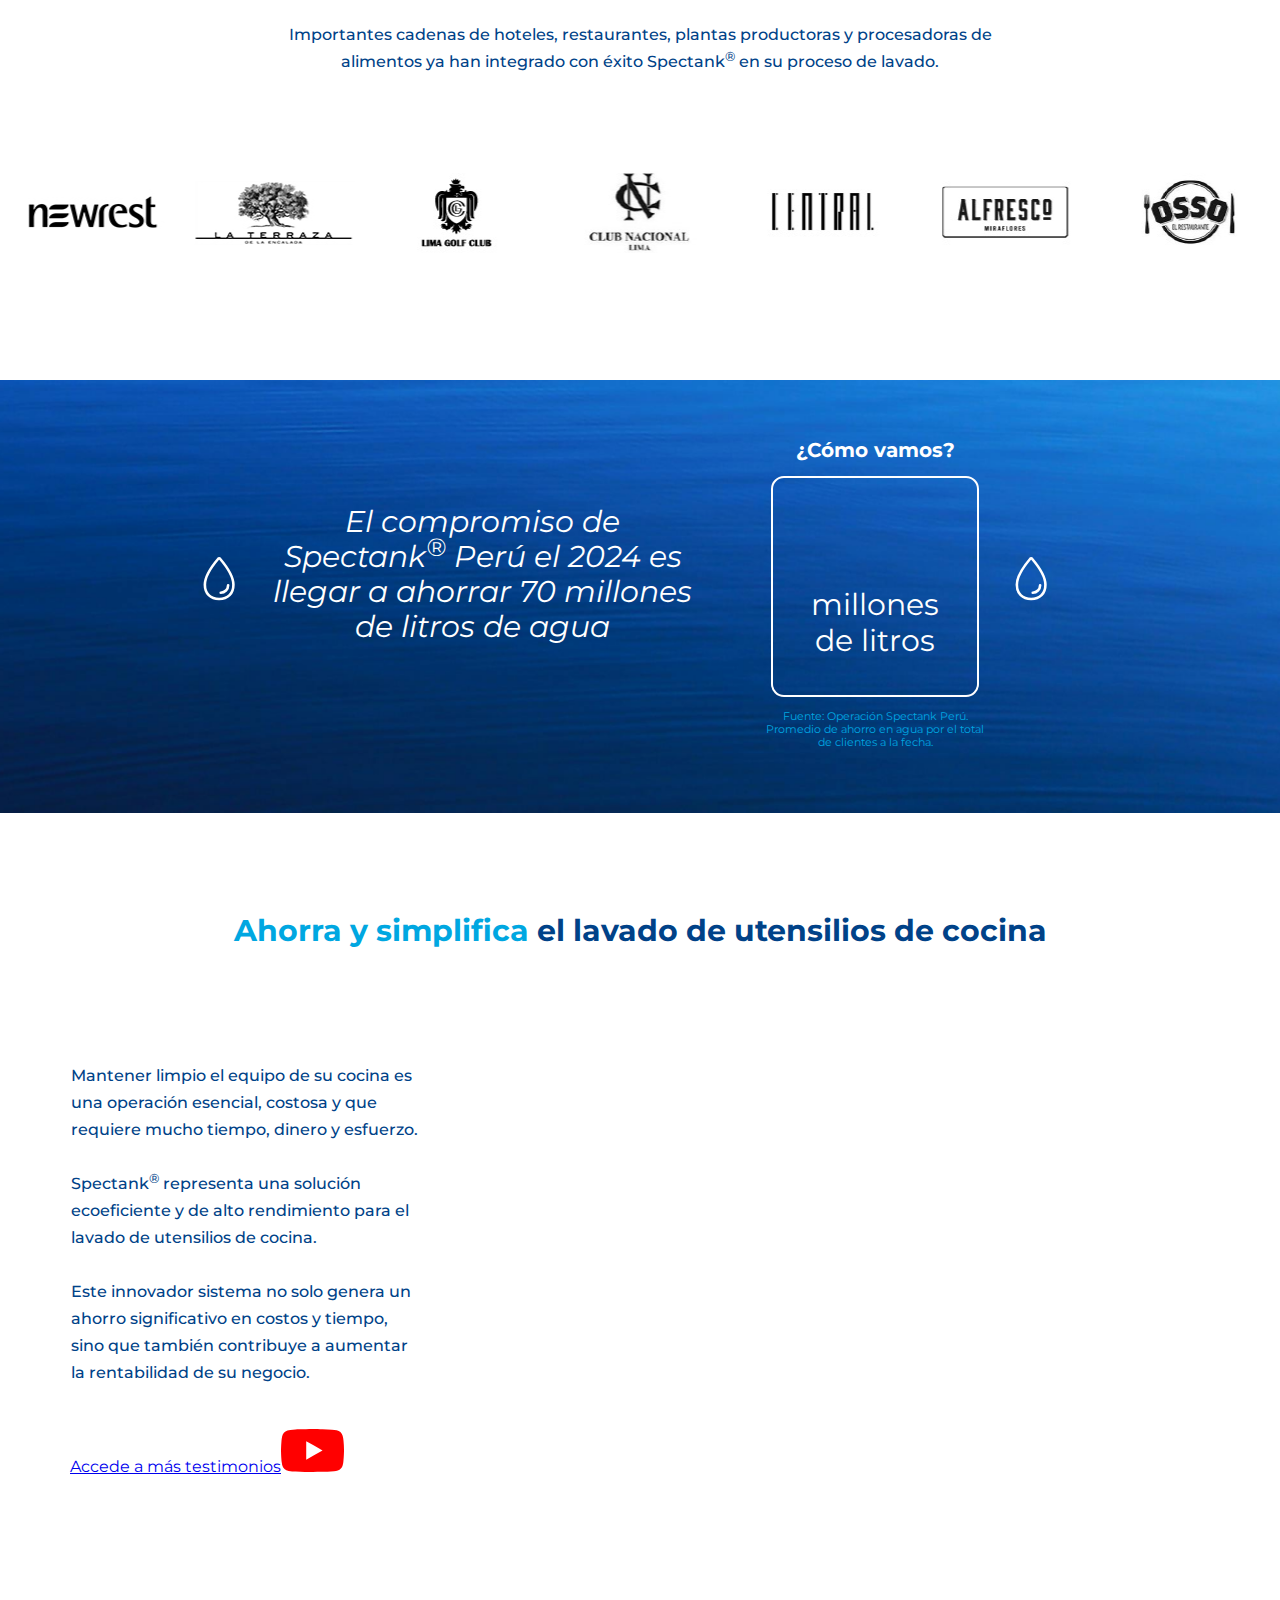
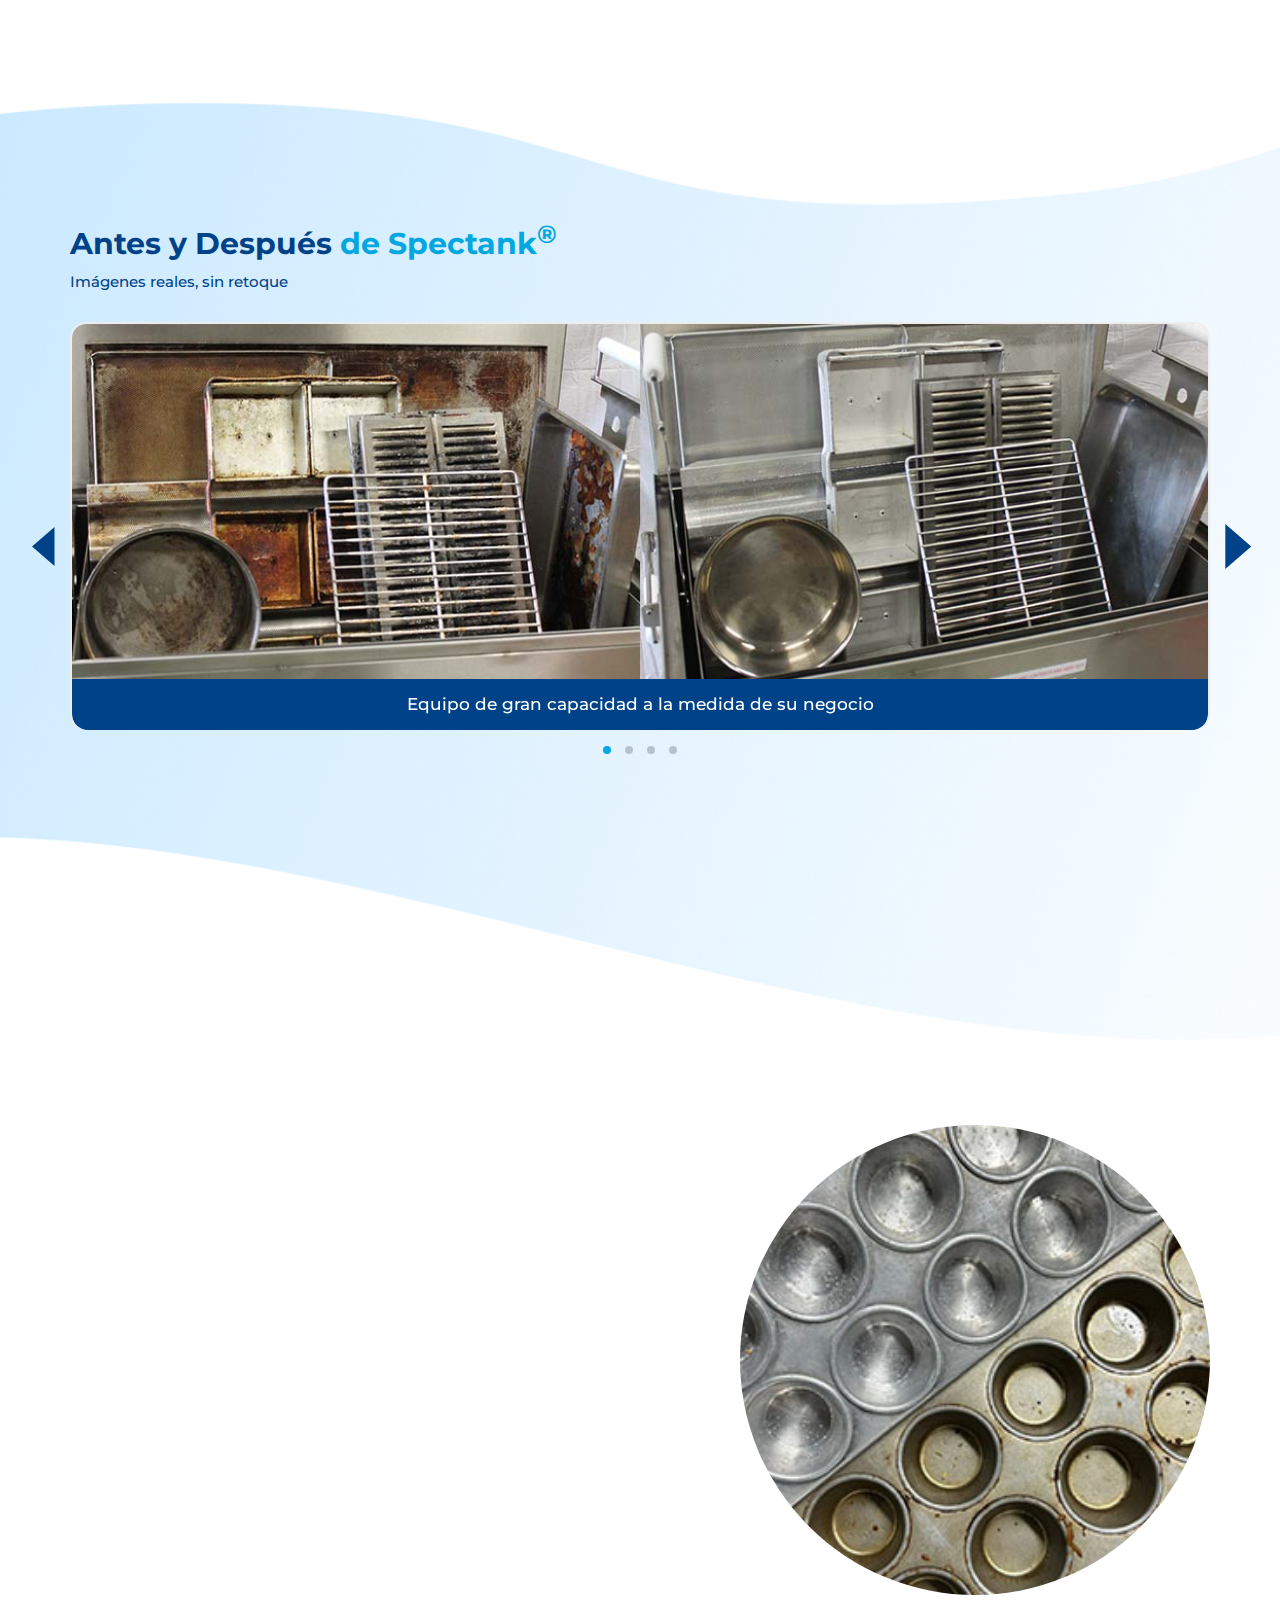
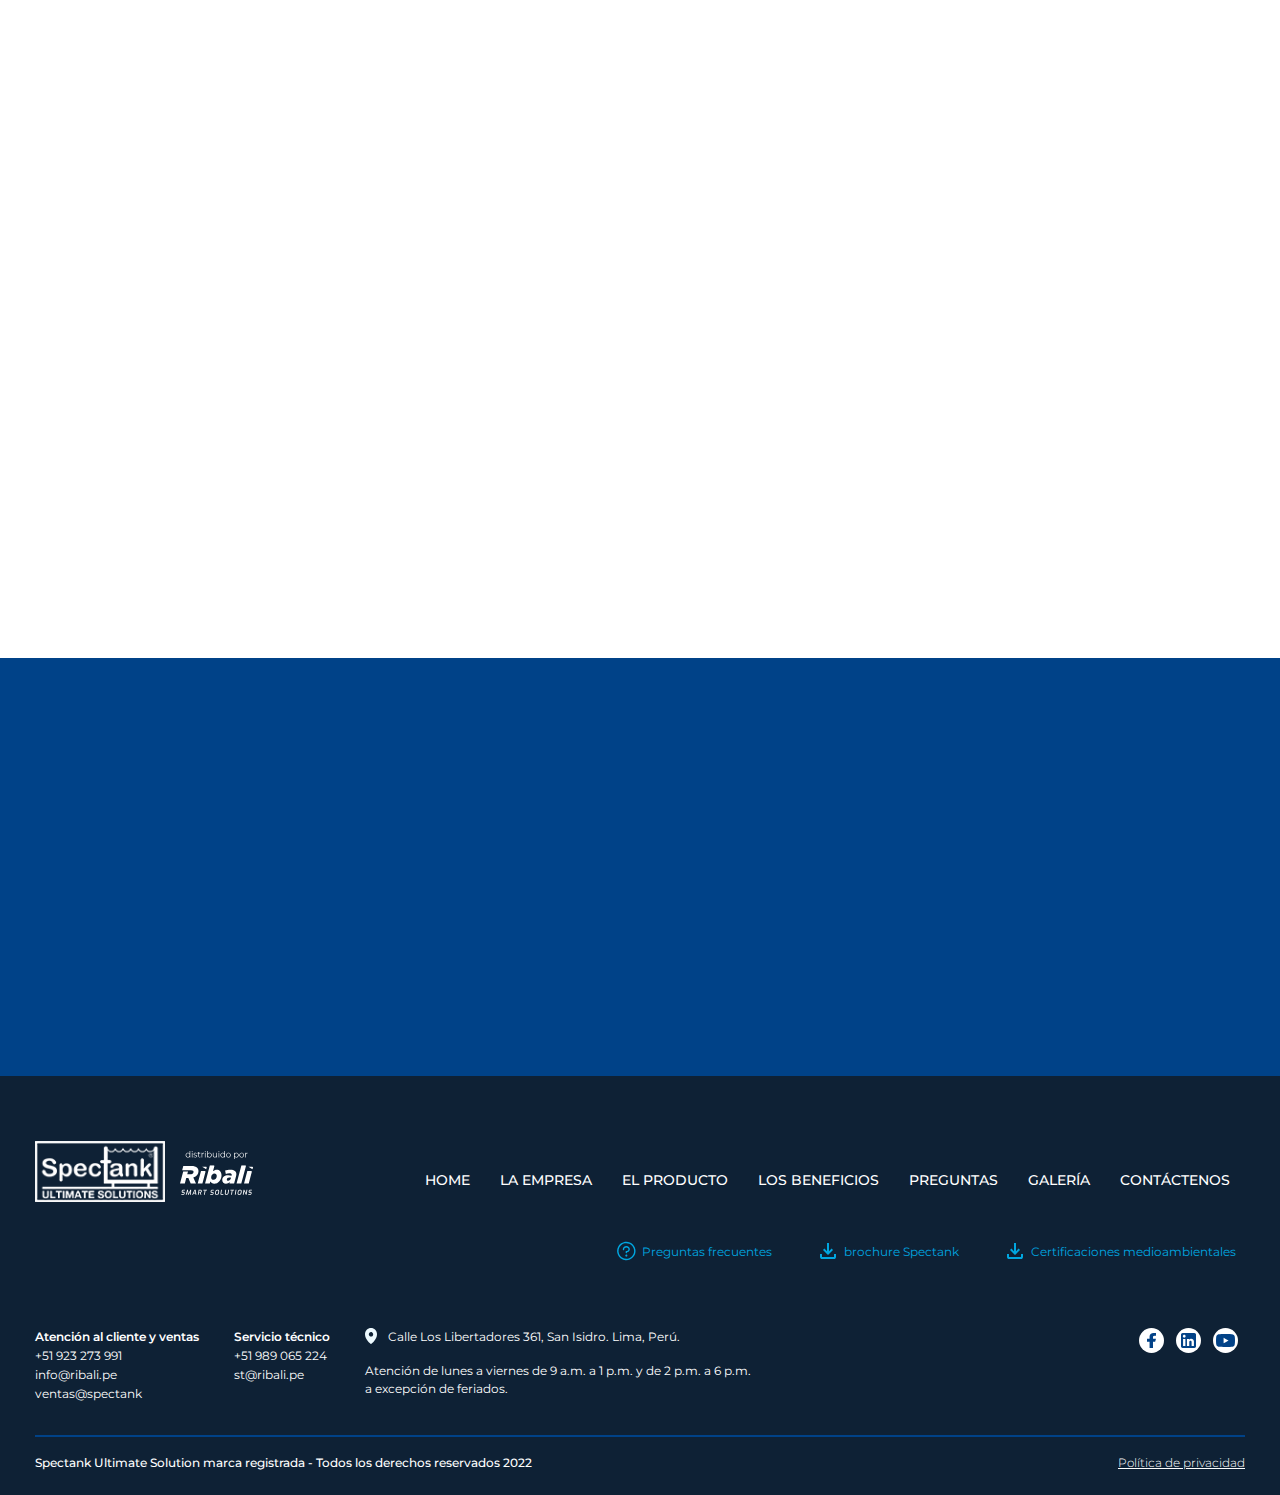
==== commit 9ad6d12c: "htmls" ====
--- a/html/views/index.html
+++ b/html/views/index.html
@@ -259,7 +259,12 @@
               <p>
                  Mantener limpio el equipo de su cocina es una operación esencial, costosa y que requiere mucho tiempo, dinero y esfuerzo.<br><br>Spectank<sup>®</sup> representa una solución ecoeficiente y de alto rendimiento para el lavado de utensilios de cocina. <br><br>Este innovador sistema no solo genera un ahorro significativo en costos y tiempo, sino que también contribuye a aumentar la rentabilidad de su negocio.</p>
             </div>
-            <div class="section__utensilios--video"><iframe width="560" height="315" src="https://www.youtube.com/embed/eWG7PbYUoyQ?si=k8qGk7BnNcsIJfyW" title="YouTube video player" frameborder="0" allow="accelerometer; autoplay; clipboard-write; encrypted-media; gyroscope; picture-in-picture; web-share" referrerpolicy="strict-origin-when-cross-origin" allowfullscreen></iframe></div>
+            <div class="section__utensilios--video"><iframe width="560" height="315" src="https://www.youtube.com/embed/L4TLr58Y_LI?si=Bpeyt7xiHkcqeVgM" title="YouTube video player" frameborder="0" allow="accelerometer; autoplay; clipboard-write; encrypted-media; gyroscope; picture-in-picture; web-share" referrerpolicy="strict-origin-when-cross-origin" allowfullscreen></iframe>                </div>
+          </div>
+          <div class="youtube__enlace">
+            <div class="youtube__enlace--content"><a class="youtube__enlace--link" href="https://www.youtube.com/watch?v=L4TLr58Y_LI&amp;list=PLZxDblBM9bf8Z0dlAxw335dfZ7dSpmYBC&amp;ab_channel=SPECTANKPER%C3%9A-RIBALI" target="_blank"><span class="youtube__enlace--info">Accede a más testimonios</span><span class="youtube__enlace--icono"><svg width="63" height="43" viewBox="0 0 63 43" fill="none" xmlns="http://www.w3.org/2000/svg">
+<path d="M31.1688 0C35.2134 0.0767368 38.3782 0.095921 41.5365 0.204631C44.6881 0.306947 47.8332 0.460421 50.9783 0.671447C52.5345 0.773763 54.0972 0.946421 55.6205 1.25976C58.6868 1.89284 60.7223 3.72813 61.6349 6.66331C62.1536 8.32594 62.3441 10.0589 62.5148 11.7919C62.9022 15.7502 63.086 19.7214 62.9613 23.6989C62.8759 26.3719 62.6789 29.0385 62.4557 31.7051C62.3244 33.2974 62.1077 34.8833 61.6415 36.4244C60.8995 38.8864 59.2777 40.581 56.8286 41.5146C55.6271 41.975 54.3467 42.1029 53.0729 42.218C50.9192 42.4035 48.7525 42.557 46.5923 42.6721C44.5831 42.7744 42.5673 42.8127 40.5581 42.8703C34.9705 43.043 29.3763 43.0302 23.7886 42.9087C20.7683 42.8383 17.7545 42.7296 14.7341 42.5761C12.3638 42.4546 10.0001 42.25 7.656 41.8791C4.47806 41.3803 1.8648 38.9567 1.18194 35.8936C0.610697 33.291 0.341492 30.6691 0.223304 28.0281C0.111683 25.4958 -0.0327689 22.9571 0.00662697 20.4248C0.0525888 17.6239 0.249568 14.823 0.466246 12.0349C0.584433 10.5321 0.814243 9.02936 1.10971 7.54579C1.70722 4.52747 3.49973 2.4236 6.50695 1.42603C7.41962 1.12547 8.40452 0.997579 9.36315 0.895263C11.0572 0.71621 12.7643 0.601105 14.4649 0.486C15.6862 0.402868 16.914 0.332526 18.1353 0.300552C22.7775 0.185447 27.413 0.0831315 31.1688 0ZM25.22 30.7395C30.7157 27.6572 36.1327 24.6197 41.5496 21.5758C41.5562 21.5375 41.5627 21.4991 41.5693 21.4671C36.1392 18.4168 30.7026 15.3729 25.22 12.2971C25.22 18.4872 25.22 24.575 25.22 30.7395Z" fill="#FF0000"/>
+</svg></span></a></div>
           </div>
         </div>
       </section>
@@ -409,11 +414,11 @@
       <div class="footer__content">
         <div class="footer__content--top">
           <div class="footer__content--logos">
-            <div class="footer__content--logos--spectank"><a href="#"> <span>
+            <div class="footer__content--logos--spectank"><a href="./"> <span>
                   <picture>
                     <source media="(min-width:993px)" srcset="images/home/logo-footer-spectank.png"><img src="images/home/logo-footer-spectank.png" alt="logo footer" width="130" height="61">
                   </picture></span></a></div>
-            <div class="footer__content--logos--ribaldi"><img src="images/home/logo-footer-ribali.svg" alt="" width="93" height="64"></div>
+            <div class="footer__content--logos--ribaldi"><a href="www.ribali.pe"> <span><img src="images/home/logo-footer-ribali.svg" alt="" width="93" height="64"></span></a></div>
           </div>
           <div class="footer__content--links">
             <ul class="footer__content--menu">
@@ -432,7 +437,10 @@
 </svg></span><span>Preguntas frecuentes</span></a></li>
                 <li class="footer__content--preguntas--item"><a class="footer__content--preguntas--link" href="#"><span><svg xmlns="http://www.w3.org/2000/svg" width="24" height="24" viewBox="0 0 24 24" fill="none">
 <path d="M12 16L7 11L8.4 9.55L11 12.15V4H13V12.15L15.6 9.55L17 11L12 16ZM6 20C5.45 20 4.97933 19.8043 4.588 19.413C4.19667 19.0217 4.00067 18.5507 4 18V15H6V18H18V15H20V18C20 18.55 19.8043 19.021 19.413 19.413C19.0217 19.805 18.5507 20.0007 18 20H6Z" fill="#00A7E1"/>
-</svg></span><span>Descargar brochure Spectank</span></a></li>
+</svg></span><span>brochure Spectank</span></a></li>
+                <li class="footer__content--preguntas--item"><a class="footer__content--preguntas--link" href="images/pdfs/CERTIFICADOS_Spectank.pdf" download><span><svg xmlns="http://www.w3.org/2000/svg" width="24" height="24" viewBox="0 0 24 24" fill="none">
+<path d="M12 16L7 11L8.4 9.55L11 12.15V4H13V12.15L15.6 9.55L17 11L12 16ZM6 20C5.45 20 4.97933 19.8043 4.588 19.413C4.19667 19.0217 4.00067 18.5507 4 18V15H6V18H18V15H20V18C20 18.55 19.8043 19.021 19.413 19.413C19.0217 19.805 18.5507 20.0007 18 20H6Z" fill="#00A7E1"/>
+</svg></span><span>Certificaciones medioambientales</span></a></li>
               </ul>
             </div>
           </div>
@@ -459,7 +467,7 @@
 <path d="M6 8.625H8.14286L9 5.625H6V4.125C6 3.3525 6 2.625 7.71429 2.625H9V0.105C8.72057 0.0727501 7.66543 0 6.55114 0C4.224 0 2.57143 1.24275 2.57143 3.525V5.625H0V8.625H2.57143V15H6V8.625Z" fill="#024287"/>
 </svg></span></a><a href="#"> <span><svg width="15" height="15" viewBox="0 0 15 15" fill="none" xmlns="http://www.w3.org/2000/svg">
 <path d="M13.3333 0C13.7754 0 14.1993 0.175595 14.5118 0.488155C14.8244 0.800716 15 1.22464 15 1.66667V13.3333C15 13.7754 14.8244 14.1993 14.5118 14.5118C14.1993 14.8244 13.7754 15 13.3333 15H1.66667C1.22464 15 0.800716 14.8244 0.488155 14.5118C0.175595 14.1993 0 13.7754 0 13.3333V1.66667C0 1.22464 0.175595 0.800716 0.488155 0.488155C0.800716 0.175595 1.22464 0 1.66667 0H13.3333ZM12.9167 12.9167V8.5C12.9167 7.77949 12.6304 7.0885 12.121 6.57903C11.6115 6.06955 10.9205 5.78333 10.2 5.78333C9.49167 5.78333 8.66667 6.21667 8.26667 6.86667V5.94167H5.94167V12.9167H8.26667V8.80833C8.26667 8.16667 8.78333 7.64167 9.425 7.64167C9.73442 7.64167 10.0312 7.76458 10.25 7.98338C10.4688 8.20217 10.5917 8.49891 10.5917 8.80833V12.9167H12.9167ZM3.23333 4.63333C3.60464 4.63333 3.96073 4.48583 4.22328 4.22328C4.48583 3.96073 4.63333 3.60464 4.63333 3.23333C4.63333 2.45833 4.00833 1.825 3.23333 1.825C2.85982 1.825 2.5016 1.97338 2.23749 2.23749C1.97338 2.5016 1.825 2.85982 1.825 3.23333C1.825 4.00833 2.45833 4.63333 3.23333 4.63333ZM4.39167 12.9167V5.94167H2.08333V12.9167H4.39167Z" fill="#024287"/>
-</svg></span></a><a href="#"> <span><svg width="19" height="13" viewBox="0 0 19 13" fill="none" xmlns="http://www.w3.org/2000/svg">
+</svg></span></a><a href="https://www.youtube.com/@spectankperu/featured"> <span><svg width="19" height="13" viewBox="0 0 19 13" fill="none" xmlns="http://www.w3.org/2000/svg">
 <path d="M9.40011 0C10.6199 0.0231995 11.5744 0.0289994 12.5269 0.0618653C13.4774 0.092798 14.4259 0.139197 15.3744 0.202996C15.8437 0.233928 16.315 0.286127 16.7744 0.380858C17.6992 0.572254 18.3131 1.12711 18.5883 2.01449C18.7447 2.51715 18.8022 3.04107 18.8537 3.56499C18.9705 4.7617 19.0259 5.96227 18.9883 7.16478C18.9626 7.9729 18.9032 8.77908 18.8358 9.58526C18.7962 10.0666 18.7309 10.5461 18.5903 11.012C18.3665 11.7563 17.8774 12.2687 17.1388 12.5509C16.7764 12.6901 16.3903 12.7288 16.0061 12.7636C15.3566 12.8197 14.7031 12.8661 14.0516 12.9009C13.4457 12.9318 12.8378 12.9434 12.2318 12.9608C10.5467 13.013 8.85951 13.0091 7.17434 12.9724C6.26344 12.9511 5.35452 12.9183 4.44362 12.8719C3.72877 12.8351 3.01589 12.7733 2.30895 12.6611C1.35053 12.5103 0.5624 11.7776 0.356457 10.8516C0.184179 10.0647 0.10299 9.27207 0.0673458 8.47362C0.0336821 7.70803 -0.00988269 6.94052 0.00199861 6.17493C0.0158601 5.32815 0.0752666 4.48137 0.140614 3.63845C0.176258 3.18413 0.245565 2.72981 0.334675 2.28128C0.514875 1.36877 1.05547 0.732718 1.96241 0.431124C2.23766 0.340259 2.5347 0.301594 2.82381 0.270661C3.3347 0.216529 3.84956 0.181729 4.36244 0.14693C4.73076 0.121797 5.10106 0.100531 5.46938 0.0908647C6.86939 0.0560655 8.26742 0.0251328 9.40011 0ZM7.60603 9.29333C9.26347 8.36149 10.8971 7.44317 12.5308 6.52293C12.5328 6.51133 12.5348 6.49973 12.5368 6.49006C10.8991 5.56788 9.25951 4.64763 7.60603 3.71772C7.60603 5.58915 7.60603 7.42964 7.60603 9.29333Z" fill="#024287"/>
 </svg></span></a></div>
         </div>
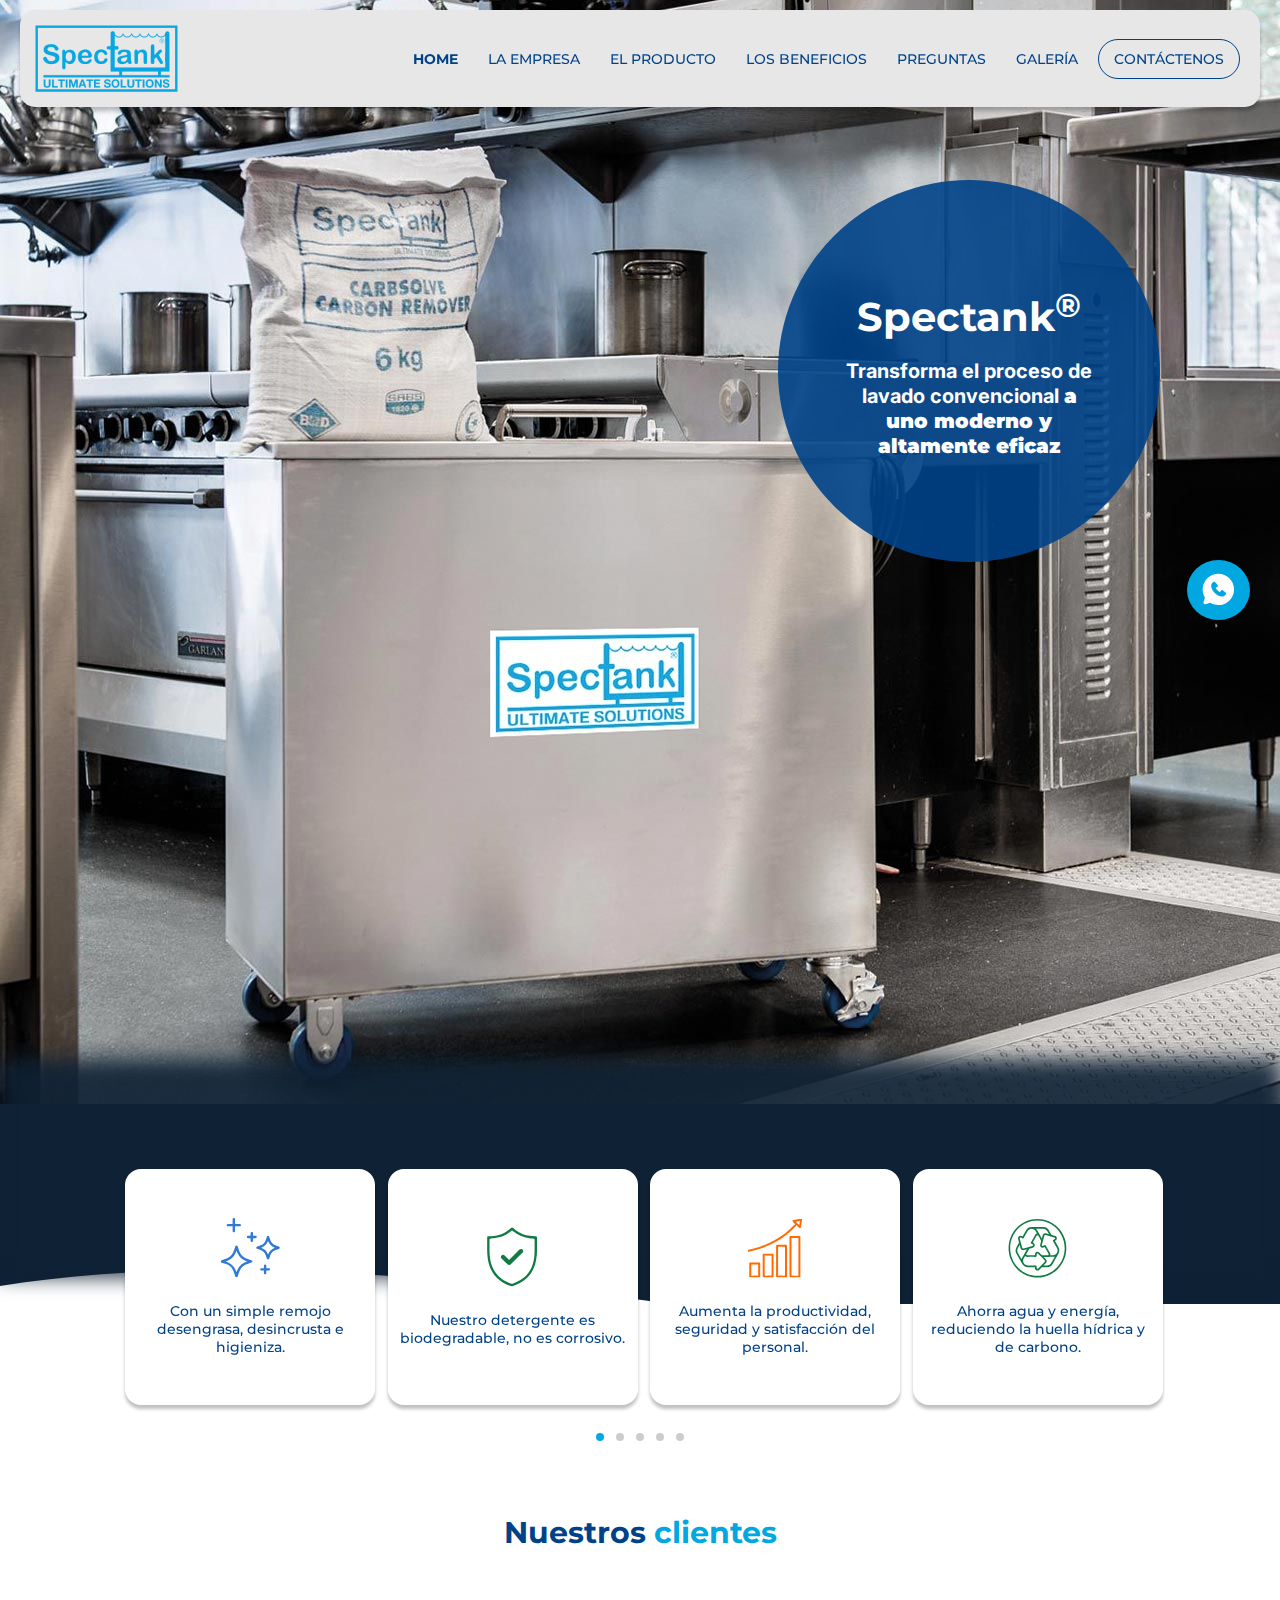
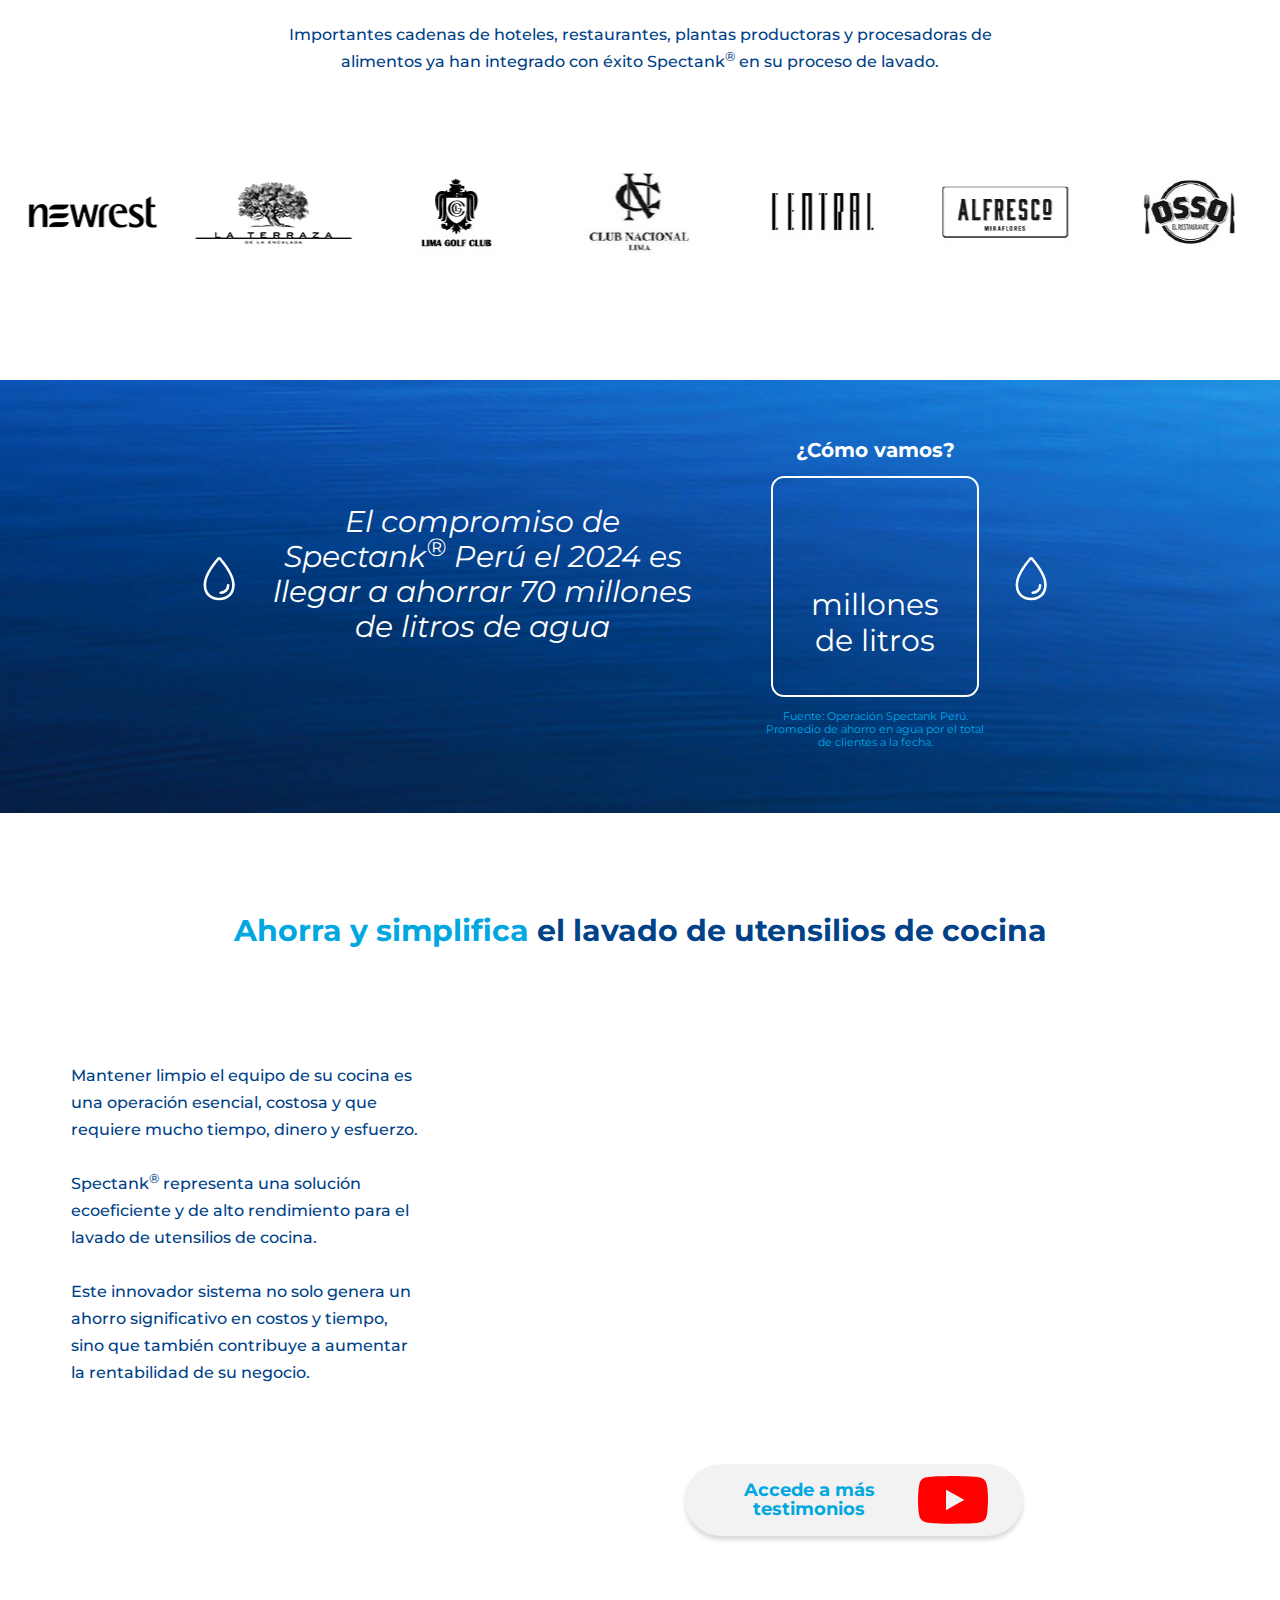
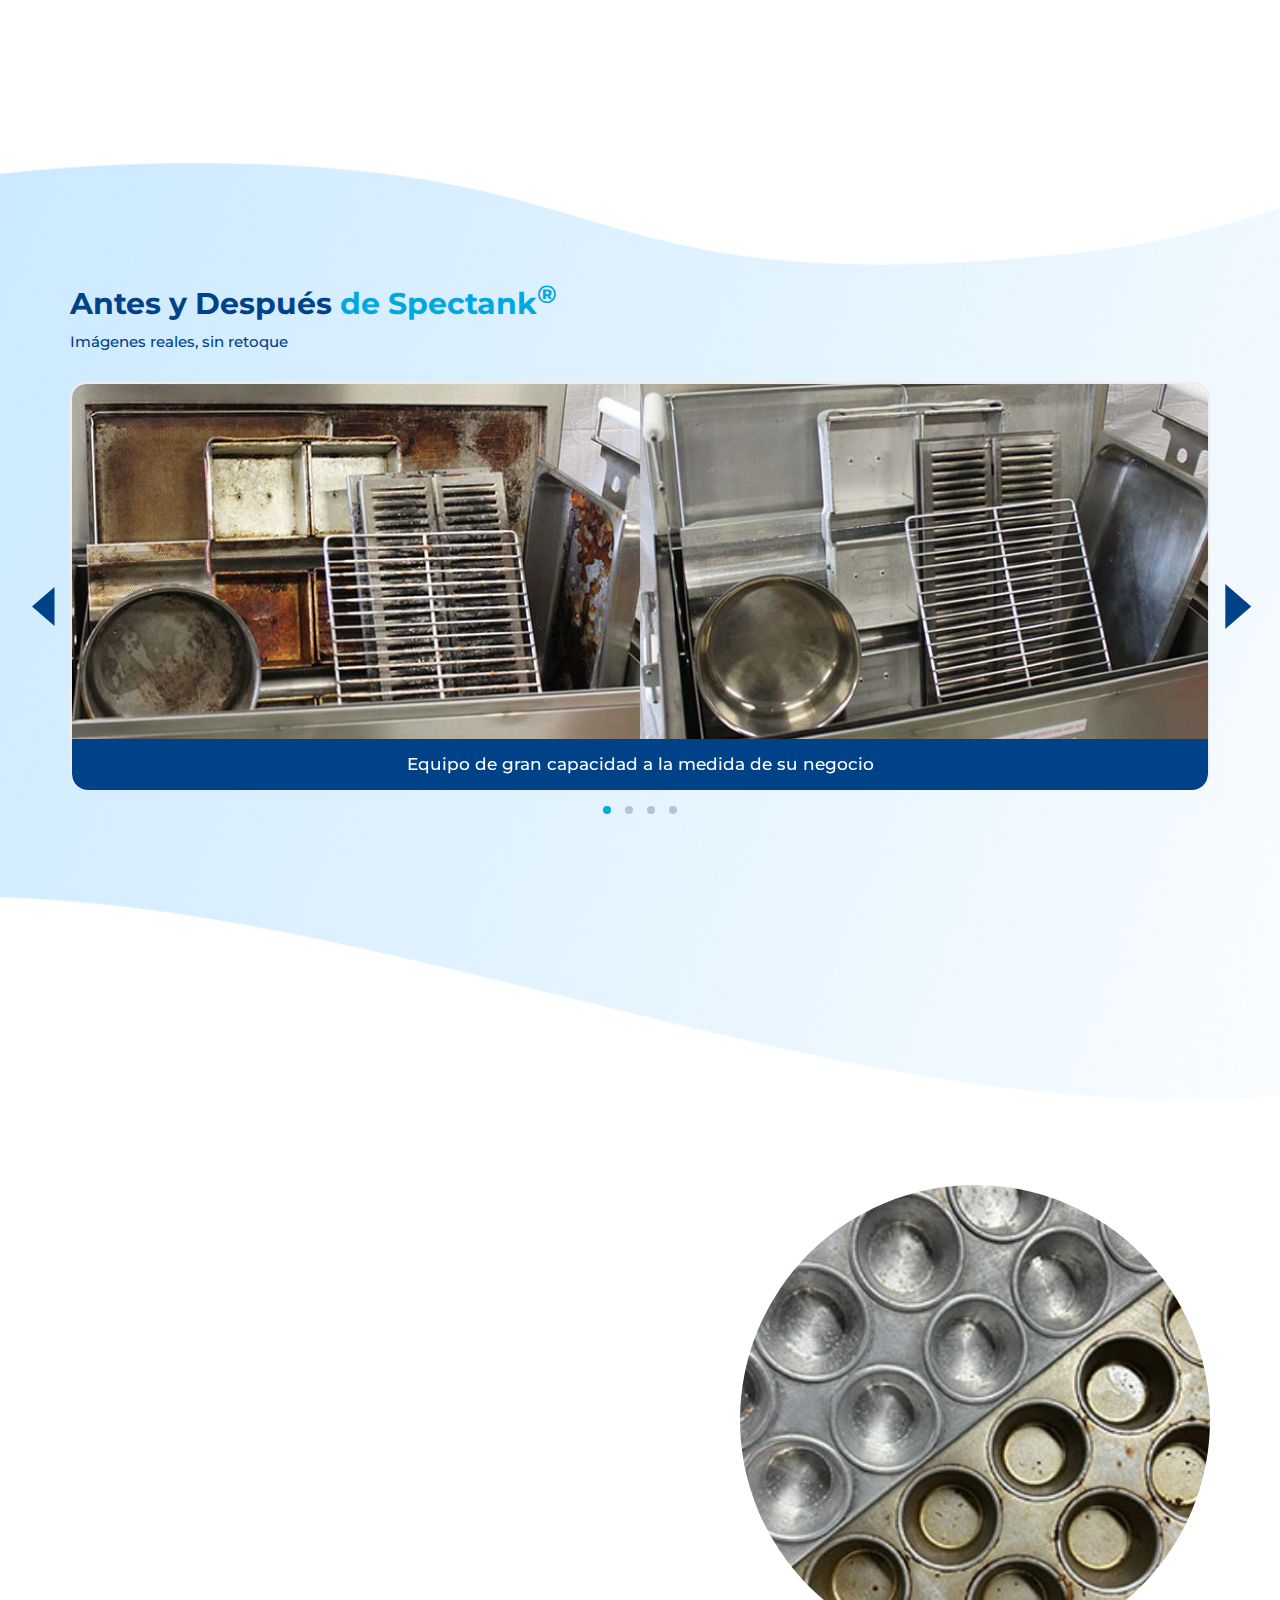
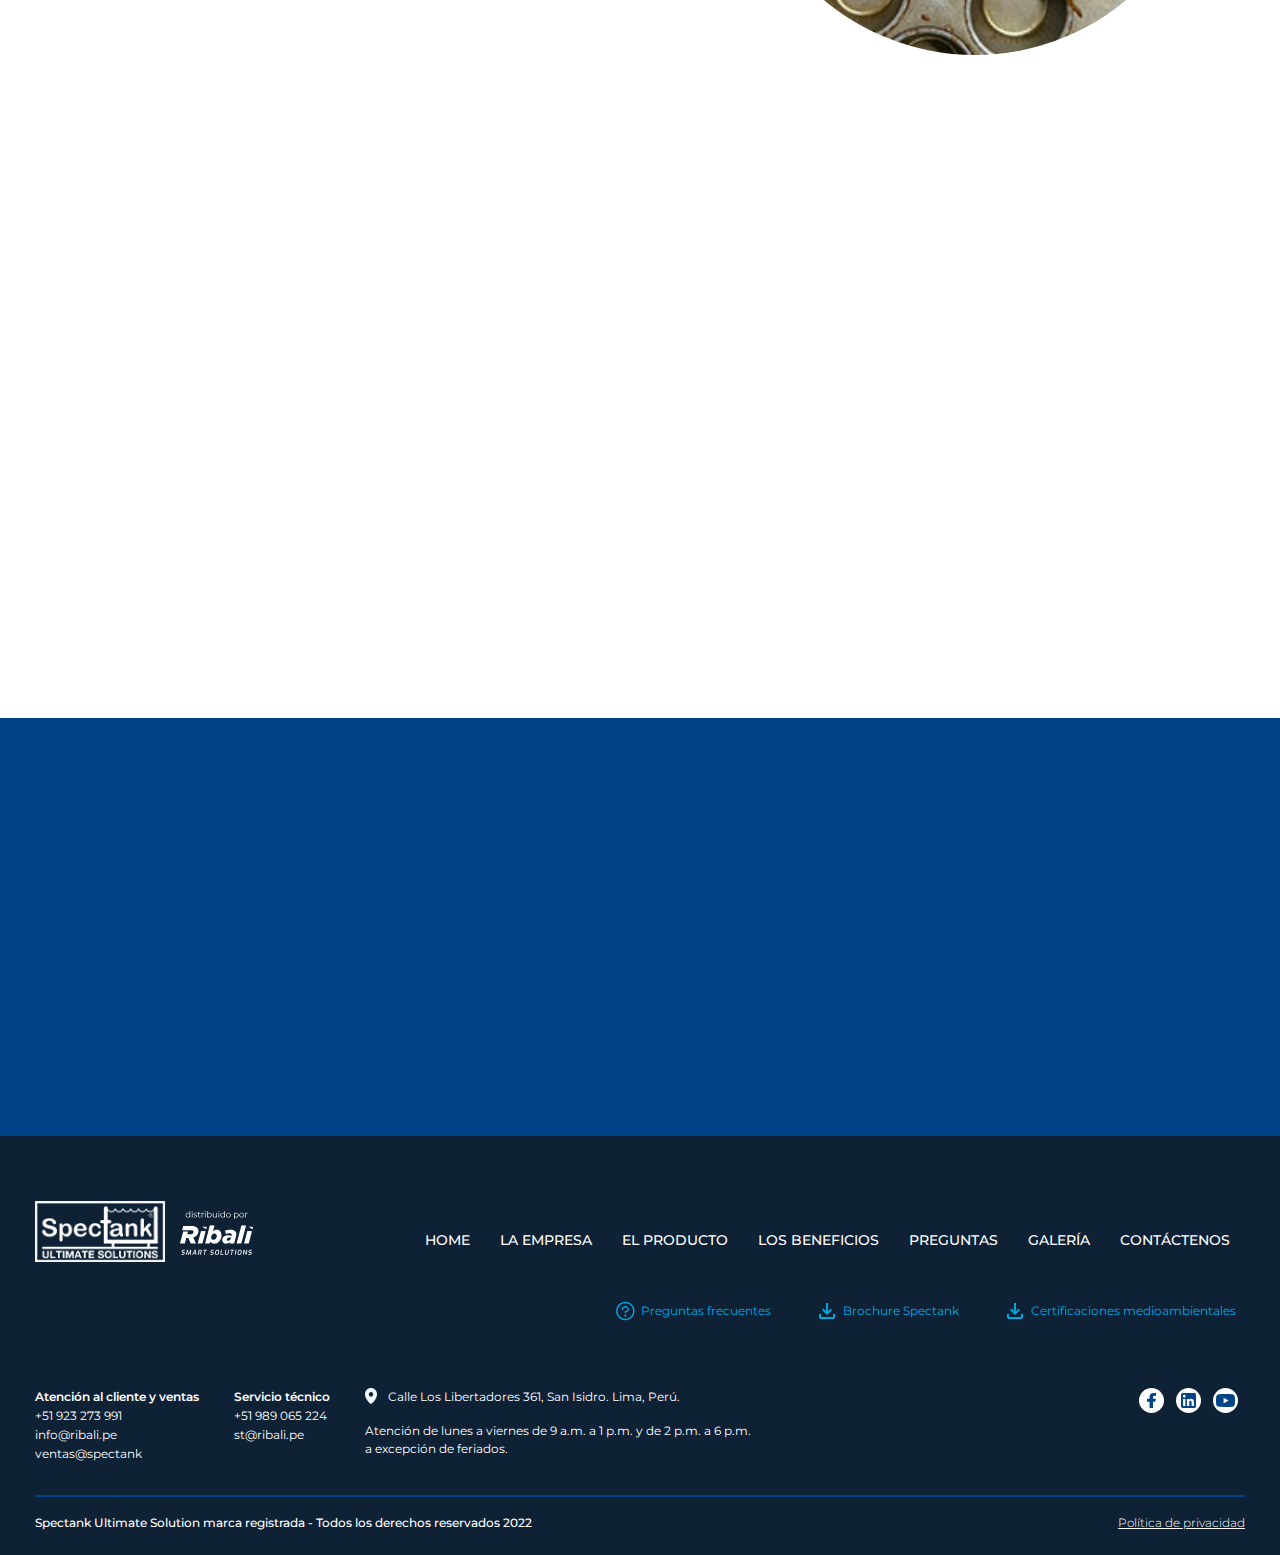
==== commit 0669694b: "htmls" ====
--- a/html/views/index.html
+++ b/html/views/index.html
@@ -399,10 +399,7 @@
         </div>
       </section>
     </main><div class="enlace-whatsapp">
-<div  class="enlace-whatsapp__content enlace-whatsapp__content_v2" >
-    <div class="enlace-whatsapp__left">
-      <p>Solicite su prueba gratis</p><a href="https://api.whatsapp.com/send/?phone=+51923273991&amp;text=¡ Hola ! Mensaje de Prueba" target="_blank" title="link a whatsapp">Hablar con un asesor</a>
-    </div>
+<div  class="enlace-whatsapp__content enlace-whatsapp__content_v2" ><a class="enlace-whatsapp__left" href="https://api.whatsapp.com/send/?phone=+51923273991&amp;text=¡ Hola ! Mensaje de Prueba" target="_blank" title="link a whatsapp"><span>Solicita tu prueba gratis</span></a>
     <div class="enlace-whatsapp__right"><span>
 <svg xmlns="http://www.w3.org/2000/svg" width="33" height="33" viewBox="0 0 33 33" fill="none">
 <path fill-rule="evenodd" clip-rule="evenodd" d="M16.3611 0.687012C7.68757 0.687012 0.656738 7.71785 0.656738 16.3914C0.656738 19.3595 1.48122 22.1391 2.91502 24.5074L1.5142 29.2689C1.43377 29.5423 1.42847 29.8323 1.49888 30.1084C1.56928 30.3846 1.71277 30.6367 1.91428 30.8382C2.11578 31.0397 2.36785 31.1832 2.64399 31.2536C2.92013 31.324 3.21014 31.3187 3.48352 31.2382L8.24508 29.8374C10.6929 31.3185 13.5001 32.0996 16.3611 32.0957C25.0346 32.0957 32.0654 25.0649 32.0654 16.3914C32.0654 7.71785 25.0346 0.687012 16.3611 0.687012ZM12.8088 19.9452C15.9858 23.1207 19.0183 23.54 20.0893 23.5792C21.7178 23.6389 23.304 22.3951 23.9212 20.9519C23.9991 20.7724 24.0274 20.5752 24.003 20.381C23.9787 20.1868 23.9027 20.0027 23.783 19.8479C22.9224 18.7486 21.7587 17.9586 20.6217 17.1734C20.3843 17.0093 20.0926 16.9434 19.8077 16.9897C19.5228 17.036 19.2669 17.1907 19.0936 17.4216L18.1514 18.8585C18.1018 18.9358 18.0246 18.9911 17.9356 19.0133C17.8466 19.0355 17.7524 19.0228 17.6724 18.9779C17.0332 18.6119 16.102 17.9901 15.433 17.3211C14.764 16.652 14.1798 15.7632 13.8515 15.1648C13.8108 15.0888 13.7991 15.0006 13.8184 14.9166C13.8378 14.8326 13.8869 14.7584 13.9567 14.7079L15.4078 13.6305C15.6149 13.4505 15.7486 13.2005 15.7833 12.9283C15.8181 12.6561 15.7515 12.3806 15.5963 12.1543C14.8927 11.1241 14.073 9.81438 12.8841 8.94593C12.7307 8.83475 12.551 8.76542 12.3627 8.74477C12.1743 8.72412 11.9838 8.75285 11.81 8.82814C10.3652 9.44689 9.1151 11.033 9.17478 12.6647C9.21404 13.7358 9.63334 16.7683 12.8088 19.9452Z" fill="white"/>
@@ -437,7 +434,7 @@
 </svg></span><span>Preguntas frecuentes</span></a></li>
                 <li class="footer__content--preguntas--item"><a class="footer__content--preguntas--link" href="#"><span><svg xmlns="http://www.w3.org/2000/svg" width="24" height="24" viewBox="0 0 24 24" fill="none">
 <path d="M12 16L7 11L8.4 9.55L11 12.15V4H13V12.15L15.6 9.55L17 11L12 16ZM6 20C5.45 20 4.97933 19.8043 4.588 19.413C4.19667 19.0217 4.00067 18.5507 4 18V15H6V18H18V15H20V18C20 18.55 19.8043 19.021 19.413 19.413C19.0217 19.805 18.5507 20.0007 18 20H6Z" fill="#00A7E1"/>
-</svg></span><span>brochure Spectank</span></a></li>
+</svg></span><span>Brochure Spectank</span></a></li>
                 <li class="footer__content--preguntas--item"><a class="footer__content--preguntas--link" href="images/pdfs/CERTIFICADOS_Spectank.pdf" download><span><svg xmlns="http://www.w3.org/2000/svg" width="24" height="24" viewBox="0 0 24 24" fill="none">
 <path d="M12 16L7 11L8.4 9.55L11 12.15V4H13V12.15L15.6 9.55L17 11L12 16ZM6 20C5.45 20 4.97933 19.8043 4.588 19.413C4.19667 19.0217 4.00067 18.5507 4 18V15H6V18H18V15H20V18C20 18.55 19.8043 19.021 19.413 19.413C19.0217 19.805 18.5507 20.0007 18 20H6Z" fill="#00A7E1"/>
 </svg></span><span>Certificaciones medioambientales</span></a></li>
--- a/style.css
+++ b/style.css
@@ -702,7 +702,7 @@
 }
 .footer .footer__content--redes {
   position: absolute;
-  top: -100px;
+  top: -144px;
   right: 0px;
   display: -webkit-box;
   display: -ms-flexbox;
@@ -1005,11 +1005,15 @@
     margin: 0;
     margin-bottom: 5px;
   }
+  .header__enlaces .header__enlaces--link {
+    display: none !important;
+  }
   .header__enlaces.header__enlaces-active .header__enlaces--link {
     display: block;
     padding: 15px 0px 15px 50px;
     font-size: 14px;
     font-weight: 500;
+    display: inline-block !important;
   }
   .header__body {
     padding-left: 27px;
@@ -3943,52 +3947,27 @@
   width: 0px;
   -webkit-transition: all 0.5s;
   transition: all 0.5s;
-}
-.enlace-whatsapp__content .enlace-whatsapp__left p {
-  font-size: 13px;
+  color: #ffffff;
   font-weight: 700;
-  color: #ffffff;
-  text-align: center;
-  margin-bottom: 8px;
+  text-decoration: none;
   white-space: nowrap;
+  font-size: 18px;
+  padding-right: 18px;
+}
+.enlace-whatsapp__content .enlace-whatsapp__left span {
   opacity: 0;
-}
-.enlace-whatsapp__content .enlace-whatsapp__left a {
-  color: #004288;
-  width: 205px;
-  height: 31px;
-  background-color: #ffffff;
-  text-align: center;
-  font-weight: 500;
-  font-size: 13px;
-  display: -webkit-box;
-  display: -ms-flexbox;
-  display: flex;
-  -webkit-box-pack: center;
-      -ms-flex-pack: center;
-          justify-content: center;
-  -webkit-box-align: center;
-      -ms-flex-align: center;
-          align-items: center;
-  border-radius: 200px;
-  text-decoration: none;
-  opacity: 0;
-  -webkit-transition: all 0.3s;
-  transition: all 0.3s;
-}
-.enlace-whatsapp__content .enlace-whatsapp__left a:hover {
-  font-weight: 700;
+  visibility: hidden;
+  width: 0px;
 }
 .enlace-whatsapp__content:hover .enlace-whatsapp__left {
   opacity: 1;
   visibility: visible;
   width: 290px;
 }
-.enlace-whatsapp__content:hover .enlace-whatsapp__left p {
+.enlace-whatsapp__content:hover .enlace-whatsapp__left span {
+  width: auto;
   opacity: 1;
-}
-.enlace-whatsapp__content:hover .enlace-whatsapp__left a {
-  opacity: 1;
+  visibility: visible;
 }
 .enlace-whatsapp__content:hover .enlace-whatsapp__right {
   z-index: 1231231 !important;
@@ -4144,24 +4123,54 @@
 }
 @media (min-width: 900px) {
   .section-formulario {
-    padding-bottom: 40px;
+    padding-bottom: 10px;
+    padding-top: 20px;
   }
 }
 
 .section-formulario .wpcf7 {
-  width: 300px;
+  width: 320px;
 }
 
 .section-formulario .wpcf7 form span input {
   width: 100%;
   height: 30px;
-  margin-bottom: 25px;
   padding-left: 0;
   border: none;
   border-bottom: 2px solid #004288;
   color: #004288 !important;
   font-weight: 500;
   font-size: 14px;
+}
+@media (min-width: 900px) {
+  .section-formulario .wpcf7 form span input {
+    font-size: 18px;
+  }
+}
+
+.section-formulario .wpcf7 form .form__item {
+  margin-bottom: 25px;
+}
+
+.section-formulario .wpcf7 form span input::-webkit-input-placeholder, .section-formulario .wpcf7 form span textarea::-webkit-input-placeholder {
+  color: #939393;
+}
+
+.section-formulario .wpcf7 form span input::-moz-placeholder, .section-formulario .wpcf7 form span textarea::-moz-placeholder {
+  color: #939393;
+}
+
+.section-formulario .wpcf7 form span input:-ms-input-placeholder, .section-formulario .wpcf7 form span textarea:-ms-input-placeholder {
+  color: #939393;
+}
+
+.section-formulario .wpcf7 form span input::-ms-input-placeholder, .section-formulario .wpcf7 form span textarea::-ms-input-placeholder {
+  color: #939393;
+}
+
+.section-formulario .wpcf7 form span input::placeholder,
+.section-formulario .wpcf7 form span textarea::placeholder {
+  color: #939393;
 }
 
 .section-formulario .etiqueta-contact {
@@ -4199,7 +4208,12 @@
 }
 
 .section-formulario .wpcf7 form .aceptacion-content:nth-of-type(2) {
-  margin-top: 10px;
+  margin-top: 20px;
+}
+@media (min-width: 900px) {
+  .section-formulario .wpcf7 form .aceptacion-content:nth-of-type(2) {
+    margin-top: 25px;
+  }
 }
 
 .section-formulario .wpcf7 form .aceptacion-content .input-condiciones {
@@ -4209,9 +4223,25 @@
   border-radius: 0;
 }
 
+.section-formulario .wpcf7 form .wpcf7-not-valid-tip {
+  font-size: 11px;
+}
+
+.section-formulario .wpcf7 form .aceptacion-content .wpcf7-not-valid-tip {
+  position: absolute;
+  width: 279px;
+  top: 20px;
+  font-size: 11px;
+}
+
+.section-formulario .wpcf7 form .aceptacion-content .wpcf7-acceptance {
+  border-bottom: none !important;
+}
+
 .section-formulario .wpcf7 form .aceptacion-content .wpcf7-list-item {
   width: auto;
   margin-right: 12px;
+  margin-left: -2px;
 }
 
 .section-formulario .wpcf7 form .aceptacion-content .wpcf7-form-control-wrap {
@@ -4338,4 +4368,100 @@
 
 .screen-reader-response {
   display: none;
+}
+
+.youtube__enlace--link {
+  display: -webkit-box;
+  display: -ms-flexbox;
+  display: flex;
+  -webkit-box-pack: center;
+      -ms-flex-pack: center;
+          justify-content: center;
+  -webkit-box-align: center;
+      -ms-flex-align: center;
+          align-items: center;
+  background-color: #f2f2f2;
+  font-size: 18px;
+  line-height: 19px;
+  font-weight: 700;
+  color: #00a7e1;
+  border-radius: 200px;
+  text-decoration: none;
+  padding: 12px 35px;
+  -webkit-box-shadow: 0px 4px 4px 0px rgba(0, 0, 0, 0.15);
+          box-shadow: 0px 4px 4px 0px rgba(0, 0, 0, 0.15);
+  text-align: center;
+  width: 100%;
+  -webkit-transition: all 0.3s;
+  transition: all 0.3s;
+}
+@media (min-width: 993px) {
+  .youtube__enlace--link {
+    width: 338px;
+  }
+}
+.youtube__enlace--link:hover {
+  color: #004288;
+  -webkit-box-shadow: 0px 4px 8px 0px rgba(0, 0, 0, 0.25);
+          box-shadow: 0px 4px 8px 0px rgba(0, 0, 0, 0.25);
+}
+.youtube__enlace--link .youtube__enlace--icono {
+  margin-left: 20px;
+  display: -webkit-box;
+  display: -ms-flexbox;
+  display: flex;
+  -webkit-box-align: center;
+      -ms-flex-align: center;
+          align-items: center;
+}
+.youtube__enlace--link .youtube__enlace--icono svg {
+  width: 70px;
+  height: auto;
+}
+
+.youtube__enlace--galeria .youtube__enlace--content {
+  width: 320px;
+  margin: 0 auto;
+  margin-bottom: 50px;
+}
+@media (min-width: 993px) {
+  .youtube__enlace--galeria .youtube__enlace--content {
+    padding-left: 0px;
+  }
+}
+.youtube__enlace--galeria .youtube__enlace--content .youtube__enlace--link {
+  padding: 12px 25px;
+}
+
+.youtube__enlace--content {
+  margin-top: 35px;
+}
+@media (min-width: 993px) {
+  .youtube__enlace--content {
+    display: -webkit-box;
+    display: -ms-flexbox;
+    display: flex;
+    -webkit-box-pack: center;
+        -ms-flex-pack: center;
+            justify-content: center;
+    padding-left: 428px;
+  }
+}
+
+.youtube__enlace--certificados {
+  margin-top: 30px;
+}
+.youtube__enlace--certificados .youtube__enlace--content {
+  margin-bottom: 10px;
+}
+@media (min-width: 993px) {
+  .youtube__enlace--certificados {
+    margin-top: 40px;
+  }
+}
+.youtube__enlace--certificados .youtube__enlace--link {
+  padding: 11px 45px !important;
+}
+.youtube__enlace--certificados .youtube__enlace--icono svg {
+  width: 27px;
 }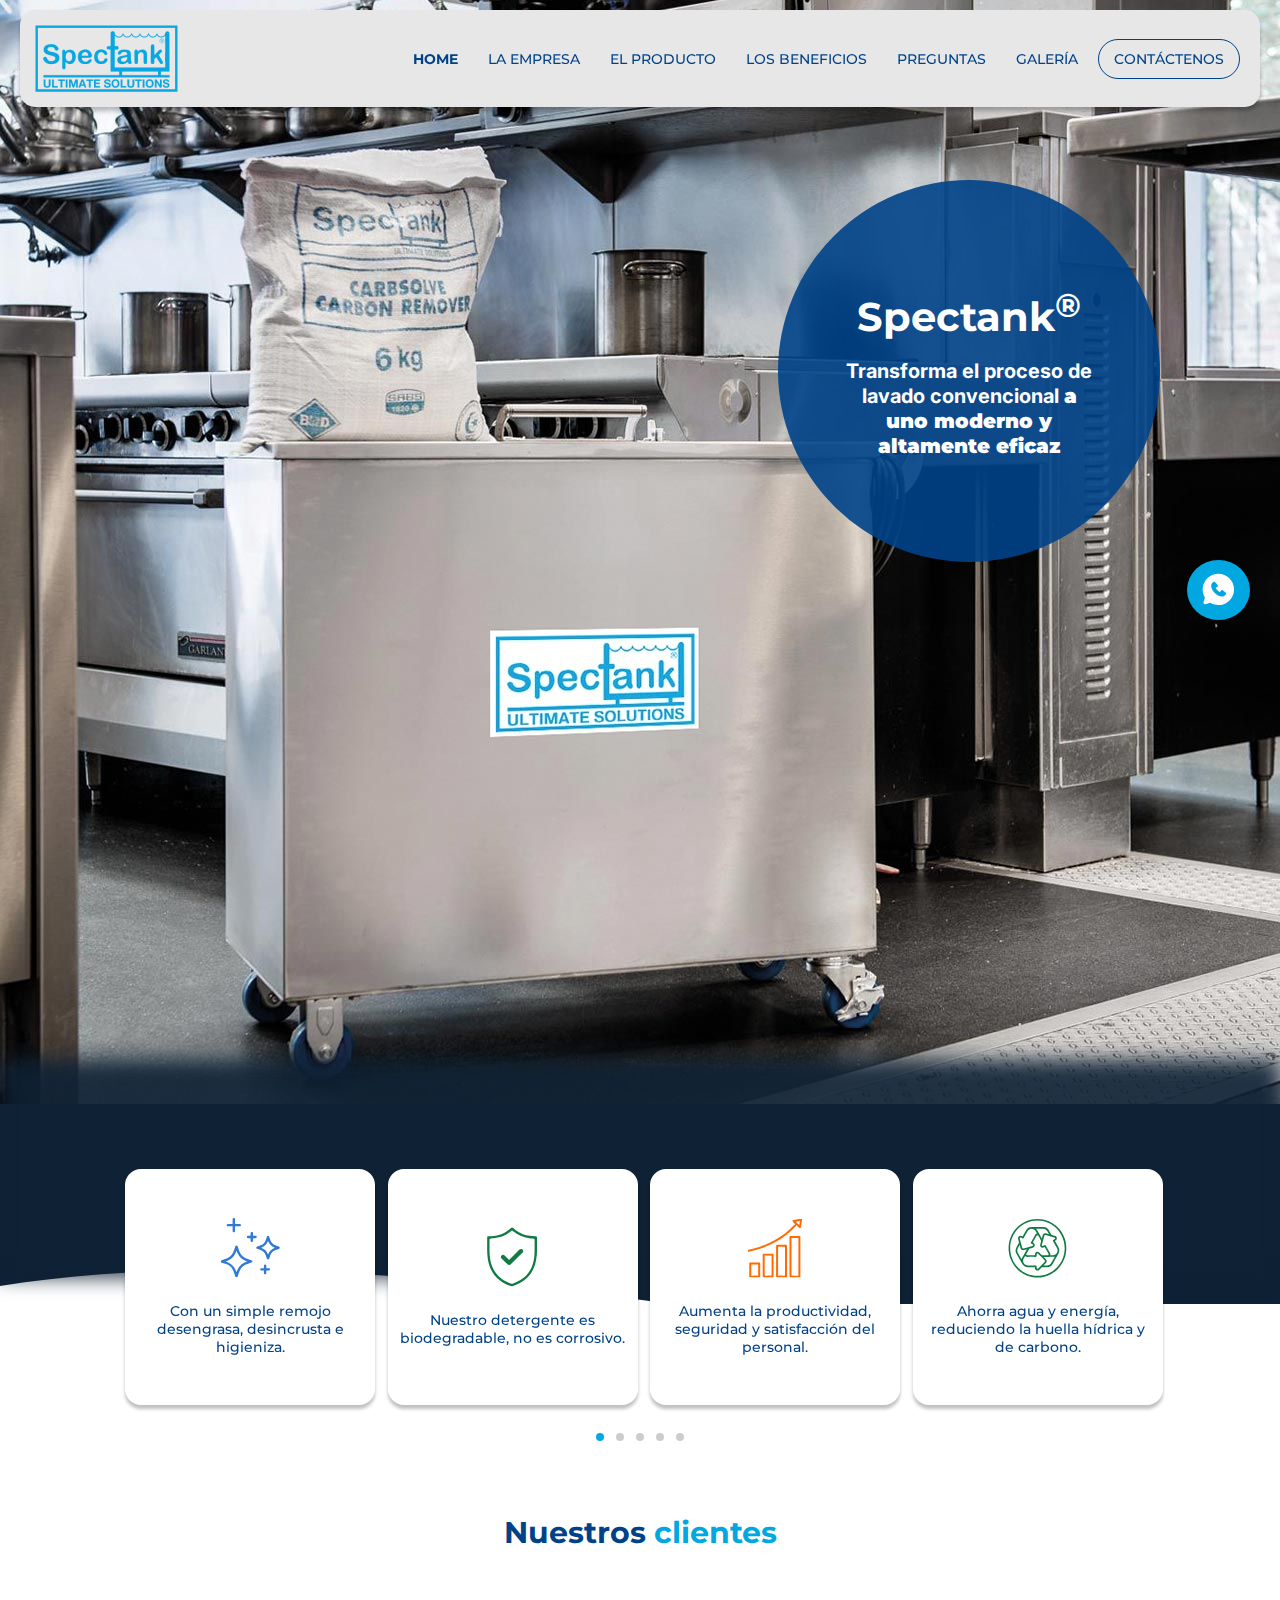
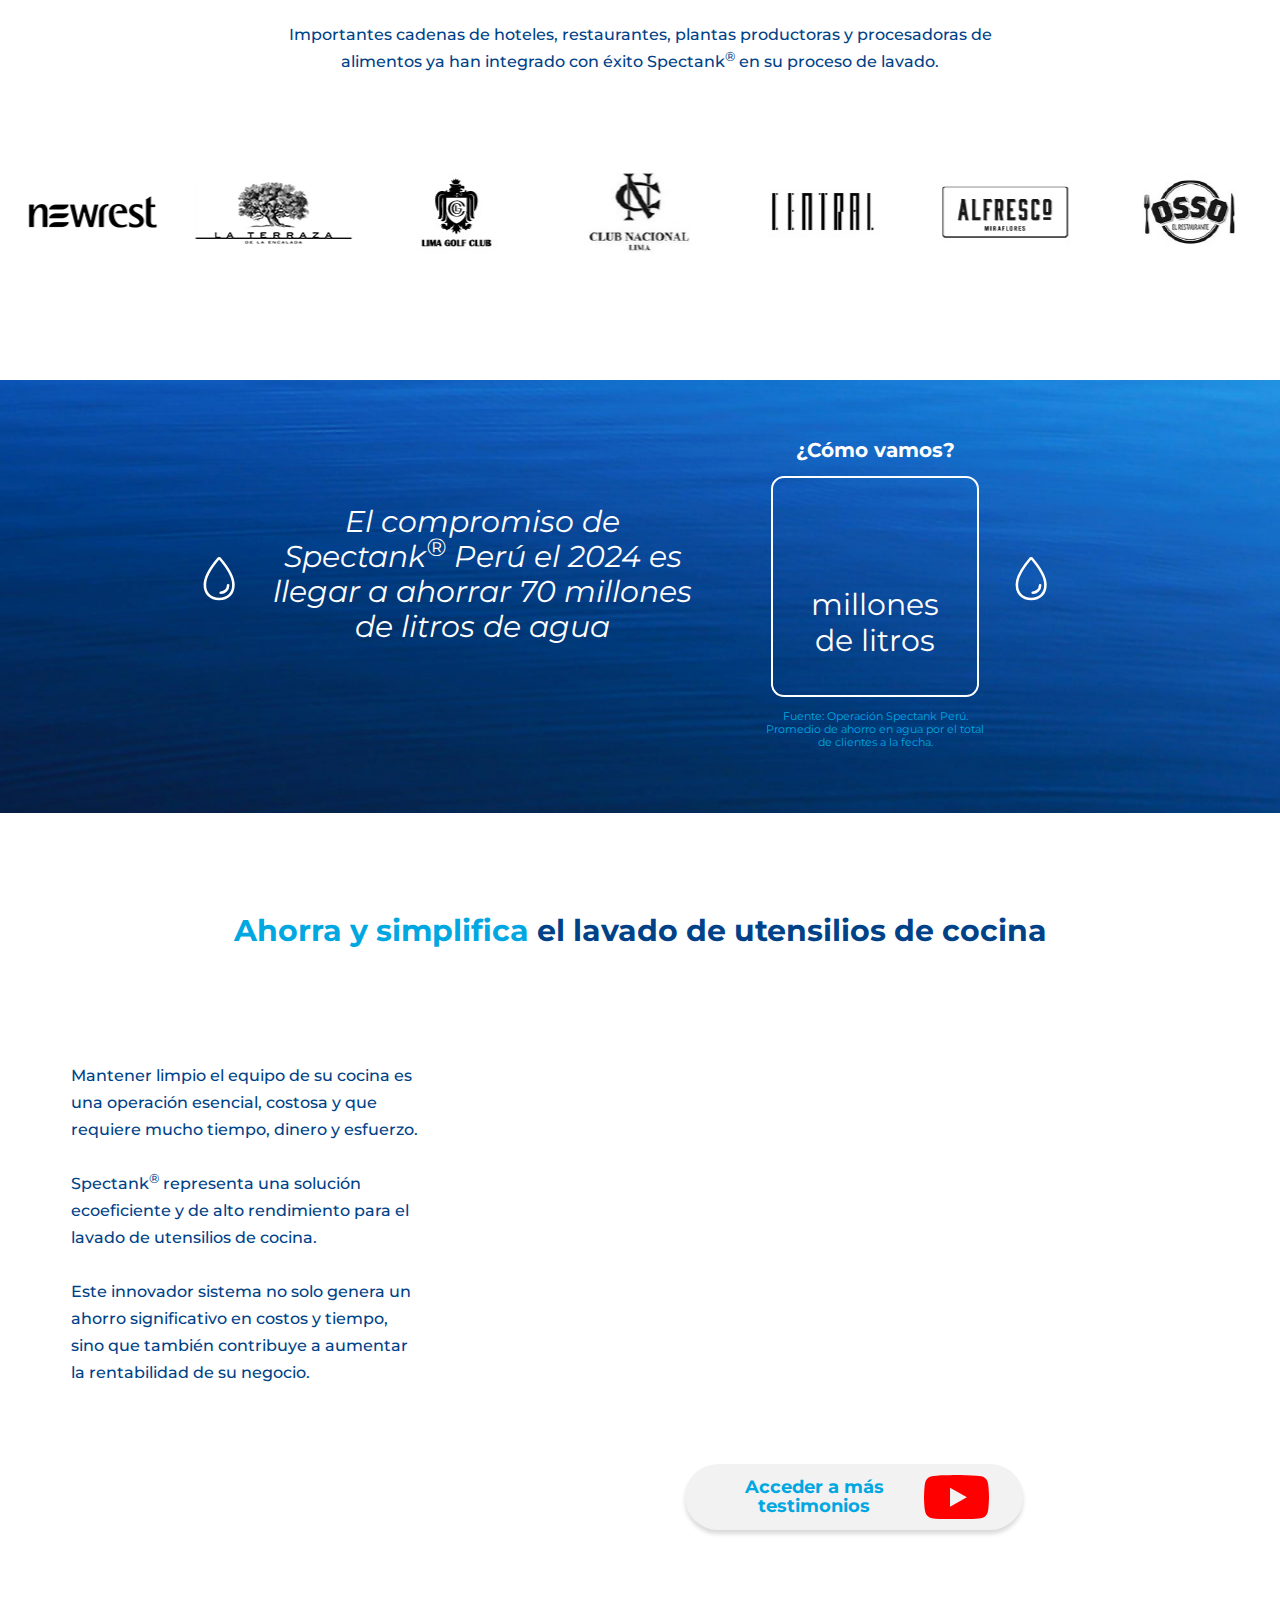
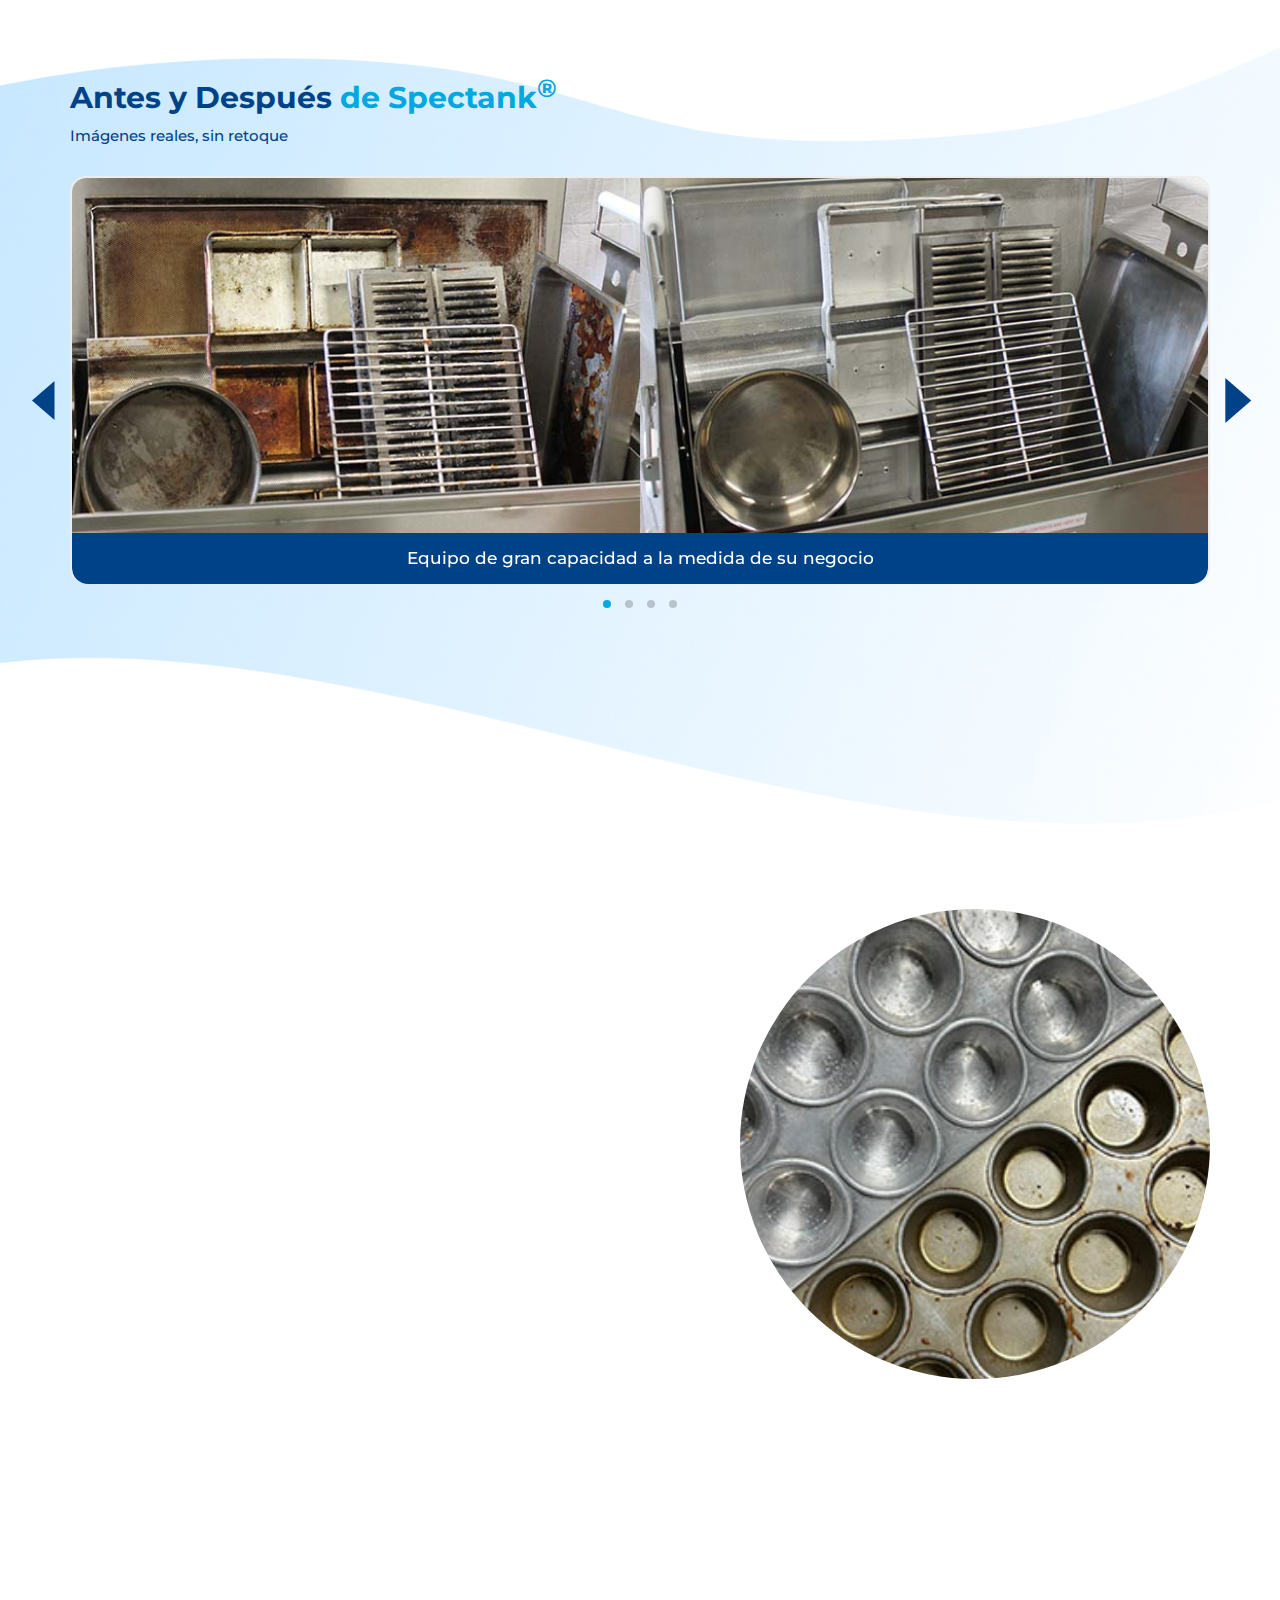
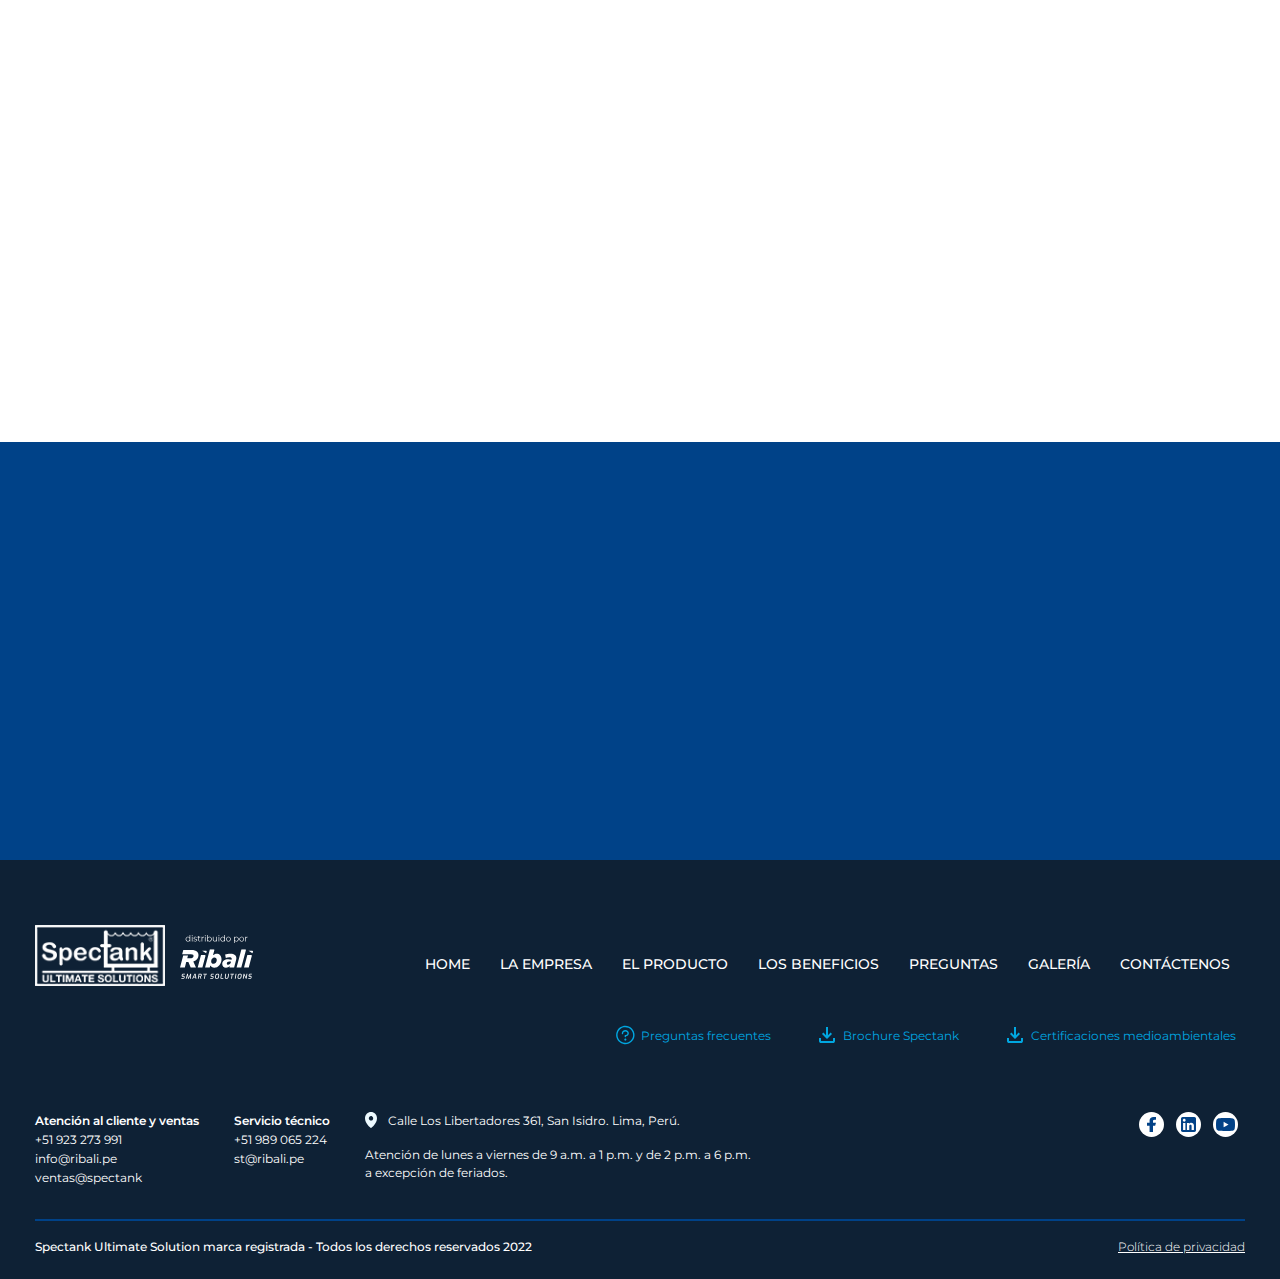
==== commit cc36ea90: "change html" ====
--- a/html/views/index.html
+++ b/html/views/index.html
@@ -262,7 +262,7 @@
             <div class="section__utensilios--video"><iframe width="560" height="315" src="https://www.youtube.com/embed/L4TLr58Y_LI?si=Bpeyt7xiHkcqeVgM" title="YouTube video player" frameborder="0" allow="accelerometer; autoplay; clipboard-write; encrypted-media; gyroscope; picture-in-picture; web-share" referrerpolicy="strict-origin-when-cross-origin" allowfullscreen></iframe>                </div>
           </div>
           <div class="youtube__enlace">
-            <div class="youtube__enlace--content"><a class="youtube__enlace--link" href="https://www.youtube.com/watch?v=L4TLr58Y_LI&amp;list=PLZxDblBM9bf8Z0dlAxw335dfZ7dSpmYBC&amp;ab_channel=SPECTANKPER%C3%9A-RIBALI" target="_blank"><span class="youtube__enlace--info">Accede a más testimonios</span><span class="youtube__enlace--icono"><svg width="63" height="43" viewBox="0 0 63 43" fill="none" xmlns="http://www.w3.org/2000/svg">
+            <div class="youtube__enlace--content"><a class="youtube__enlace--link" href="https://www.youtube.com/watch?v=L4TLr58Y_LI&amp;list=PLZxDblBM9bf8Z0dlAxw335dfZ7dSpmYBC&amp;ab_channel=SPECTANKPER%C3%9A-RIBALI" target="_blank"><span class="youtube__enlace--info">Acceder a más testimonios</span><span class="youtube__enlace--icono"><svg width="63" height="43" viewBox="0 0 63 43" fill="none" xmlns="http://www.w3.org/2000/svg">
 <path d="M31.1688 0C35.2134 0.0767368 38.3782 0.095921 41.5365 0.204631C44.6881 0.306947 47.8332 0.460421 50.9783 0.671447C52.5345 0.773763 54.0972 0.946421 55.6205 1.25976C58.6868 1.89284 60.7223 3.72813 61.6349 6.66331C62.1536 8.32594 62.3441 10.0589 62.5148 11.7919C62.9022 15.7502 63.086 19.7214 62.9613 23.6989C62.8759 26.3719 62.6789 29.0385 62.4557 31.7051C62.3244 33.2974 62.1077 34.8833 61.6415 36.4244C60.8995 38.8864 59.2777 40.581 56.8286 41.5146C55.6271 41.975 54.3467 42.1029 53.0729 42.218C50.9192 42.4035 48.7525 42.557 46.5923 42.6721C44.5831 42.7744 42.5673 42.8127 40.5581 42.8703C34.9705 43.043 29.3763 43.0302 23.7886 42.9087C20.7683 42.8383 17.7545 42.7296 14.7341 42.5761C12.3638 42.4546 10.0001 42.25 7.656 41.8791C4.47806 41.3803 1.8648 38.9567 1.18194 35.8936C0.610697 33.291 0.341492 30.6691 0.223304 28.0281C0.111683 25.4958 -0.0327689 22.9571 0.00662697 20.4248C0.0525888 17.6239 0.249568 14.823 0.466246 12.0349C0.584433 10.5321 0.814243 9.02936 1.10971 7.54579C1.70722 4.52747 3.49973 2.4236 6.50695 1.42603C7.41962 1.12547 8.40452 0.997579 9.36315 0.895263C11.0572 0.71621 12.7643 0.601105 14.4649 0.486C15.6862 0.402868 16.914 0.332526 18.1353 0.300552C22.7775 0.185447 27.413 0.0831315 31.1688 0ZM25.22 30.7395C30.7157 27.6572 36.1327 24.6197 41.5496 21.5758C41.5562 21.5375 41.5627 21.4991 41.5693 21.4671C36.1392 18.4168 30.7026 15.3729 25.22 12.2971C25.22 18.4872 25.22 24.575 25.22 30.7395Z" fill="#FF0000"/>
 </svg></span></a></div>
           </div>
@@ -399,7 +399,7 @@
         </div>
       </section>
     </main><div class="enlace-whatsapp">
-<div  class="enlace-whatsapp__content enlace-whatsapp__content_v2" ><a class="enlace-whatsapp__left" href="https://api.whatsapp.com/send/?phone=+51923273991&amp;text=¡ Hola ! Mensaje de Prueba" target="_blank" title="link a whatsapp"><span>Solicita tu prueba gratis</span></a>
+<div  class="enlace-whatsapp__content enlace-whatsapp__content_v2" ><a class="enlace-whatsapp__left" href="https://api.whatsapp.com/send/?phone=+51923273991&amp;text=¡ Hola ! Mensaje de Prueba" target="_blank" title="link a whatsapp"><span>Solicite su prueba gratis</span></a>
     <div class="enlace-whatsapp__right"><span>
 <svg xmlns="http://www.w3.org/2000/svg" width="33" height="33" viewBox="0 0 33 33" fill="none">
 <path fill-rule="evenodd" clip-rule="evenodd" d="M16.3611 0.687012C7.68757 0.687012 0.656738 7.71785 0.656738 16.3914C0.656738 19.3595 1.48122 22.1391 2.91502 24.5074L1.5142 29.2689C1.43377 29.5423 1.42847 29.8323 1.49888 30.1084C1.56928 30.3846 1.71277 30.6367 1.91428 30.8382C2.11578 31.0397 2.36785 31.1832 2.64399 31.2536C2.92013 31.324 3.21014 31.3187 3.48352 31.2382L8.24508 29.8374C10.6929 31.3185 13.5001 32.0996 16.3611 32.0957C25.0346 32.0957 32.0654 25.0649 32.0654 16.3914C32.0654 7.71785 25.0346 0.687012 16.3611 0.687012ZM12.8088 19.9452C15.9858 23.1207 19.0183 23.54 20.0893 23.5792C21.7178 23.6389 23.304 22.3951 23.9212 20.9519C23.9991 20.7724 24.0274 20.5752 24.003 20.381C23.9787 20.1868 23.9027 20.0027 23.783 19.8479C22.9224 18.7486 21.7587 17.9586 20.6217 17.1734C20.3843 17.0093 20.0926 16.9434 19.8077 16.9897C19.5228 17.036 19.2669 17.1907 19.0936 17.4216L18.1514 18.8585C18.1018 18.9358 18.0246 18.9911 17.9356 19.0133C17.8466 19.0355 17.7524 19.0228 17.6724 18.9779C17.0332 18.6119 16.102 17.9901 15.433 17.3211C14.764 16.652 14.1798 15.7632 13.8515 15.1648C13.8108 15.0888 13.7991 15.0006 13.8184 14.9166C13.8378 14.8326 13.8869 14.7584 13.9567 14.7079L15.4078 13.6305C15.6149 13.4505 15.7486 13.2005 15.7833 12.9283C15.8181 12.6561 15.7515 12.3806 15.5963 12.1543C14.8927 11.1241 14.073 9.81438 12.8841 8.94593C12.7307 8.83475 12.551 8.76542 12.3627 8.74477C12.1743 8.72412 11.9838 8.75285 11.81 8.82814C10.3652 9.44689 9.1151 11.033 9.17478 12.6647C9.21404 13.7358 9.63334 16.7683 12.8088 19.9452Z" fill="white"/>
--- a/style.css
+++ b/style.css
@@ -958,11 +958,10 @@
     padding-top: 0px;
     left: -999px;
     z-index: 998;
-    background-color: #232d35;
+    background-color: #004288;
     padding-bottom: 0px;
     -webkit-transition: all 0.3s ease;
     transition: all 0.3s ease;
-    background-color: transparent;
     display: -webkit-box;
     display: -ms-flexbox;
     display: flex;
@@ -989,7 +988,7 @@
   .header__enlaces--cerrar {
     background: rgba(0, 0, 0, 0.49);
     width: 100%;
-    height: 100%;
+    height: 0px;
   }
   .header__enlaces--cerrar::after {
     content: "";
@@ -1005,15 +1004,11 @@
     margin: 0;
     margin-bottom: 5px;
   }
-  .header__enlaces .header__enlaces--link {
-    display: none !important;
-  }
   .header__enlaces.header__enlaces-active .header__enlaces--link {
     display: block;
     padding: 15px 0px 15px 50px;
     font-size: 14px;
     font-weight: 500;
-    display: inline-block !important;
   }
   .header__body {
     padding-left: 27px;
@@ -1046,13 +1041,20 @@
   }
 }
 .header__enlaces--item:last-child {
-  padding-left: 65px;
+  padding-left: 0px;
   margin-top: 35px !important;
+  display: -webkit-box;
+  display: -ms-flexbox;
+  display: flex;
+  -webkit-box-pack: center;
+      -ms-flex-pack: center;
+          justify-content: center;
 }
 @media (min-width: 993px) {
   .header__enlaces--item:last-child {
     margin-top: 0px !important;
     padding-left: 0px;
+    display: block;
   }
 }
 .header__enlaces--item:last-child .header__enlaces--link {
@@ -1067,6 +1069,11 @@
     border: 1px solid #004288;
     padding: 10px 15px;
   }
+}
+.header__enlaces--item:last-child .header__enlaces--link:hover, .header__enlaces--item:last-child .header__enlaces--link.active {
+  background-color: #004288;
+  color: #ffffff;
+  font-weight: 500;
 }
 
 @media (min-width: 993px) {
@@ -1827,7 +1834,7 @@
 @media (min-width: 993px) {
   .section__utensilios {
     padding-bottom: 0px;
-    padding: 100px 0px 70px;
+    padding: 100px 0px 0px;
   }
 }
 .section__utensilios .section__utensilios--body {
@@ -1906,12 +1913,7 @@
 @media (min-width: 993px) {
   .section__antesdespues {
     position: relative;
-    padding: 210px 0px 200px;
-  }
-}
-@media (min-width: 1230px) {
-  .section__antesdespues {
-    padding: 280px 0px 270px;
+    padding: 150px 0px 200px;
   }
 }
 .section__antesdespues .section__antesdespues--fondo {
@@ -4381,23 +4383,27 @@
       -ms-flex-align: center;
           align-items: center;
   background-color: #f2f2f2;
-  font-size: 18px;
+  font-size: 16px;
   line-height: 19px;
   font-weight: 700;
   color: #00a7e1;
   border-radius: 200px;
   text-decoration: none;
-  padding: 12px 35px;
+  padding: 10px 10px;
   -webkit-box-shadow: 0px 4px 4px 0px rgba(0, 0, 0, 0.15);
           box-shadow: 0px 4px 4px 0px rgba(0, 0, 0, 0.15);
   text-align: center;
   width: 100%;
   -webkit-transition: all 0.3s;
   transition: all 0.3s;
+  white-space: nowrap;
 }
 @media (min-width: 993px) {
   .youtube__enlace--link {
     width: 338px;
+    font-size: 18px;
+    padding: 11px 10px;
+    white-space: normal;
   }
 }
 .youtube__enlace--link:hover {
@@ -4406,7 +4412,7 @@
           box-shadow: 0px 4px 8px 0px rgba(0, 0, 0, 0.25);
 }
 .youtube__enlace--link .youtube__enlace--icono {
-  margin-left: 20px;
+  margin-left: 15px;
   display: -webkit-box;
   display: -ms-flexbox;
   display: flex;
@@ -4415,8 +4421,18 @@
           align-items: center;
 }
 .youtube__enlace--link .youtube__enlace--icono svg {
-  width: 70px;
+  width: 44px;
   height: auto;
+}
+@media (min-width: 993px) {
+  .youtube__enlace--link .youtube__enlace--icono svg {
+    width: 65px;
+  }
+}
+@media (min-width: 993px) {
+  .youtube__enlace--link .youtube__enlace--info {
+    width: 189px;
+  }
 }
 
 .youtube__enlace--galeria .youtube__enlace--content {
@@ -4427,10 +4443,24 @@
 @media (min-width: 993px) {
   .youtube__enlace--galeria .youtube__enlace--content {
     padding-left: 0px;
+    width: 338px;
   }
 }
 .youtube__enlace--galeria .youtube__enlace--content .youtube__enlace--link {
   padding: 12px 25px;
+}
+@media (min-width: 993px) {
+  .youtube__enlace--galeria .youtube__enlace--content .youtube__enlace--link {
+    padding: 10px 15px;
+  }
+}
+.youtube__enlace--galeria .youtube__enlace--content .youtube__enlace--info {
+  width: auto;
+}
+@media (min-width: 993px) {
+  .youtube__enlace--galeria .youtube__enlace--content .youtube__enlace--icono {
+    margin-left: 15px;
+  }
 }
 
 .youtube__enlace--content {
@@ -4460,7 +4490,20 @@
   }
 }
 .youtube__enlace--certificados .youtube__enlace--link {
+  white-space: normal;
   padding: 11px 45px !important;
+}
+@media (min-width: 993px) {
+  .youtube__enlace--certificados .youtube__enlace--link {
+    padding: 14px 45px !important;
+  }
+}
+.youtube__enlace--certificados .youtube__enlace--link path {
+  -webkit-transition: all 0.3s;
+  transition: all 0.3s;
+}
+.youtube__enlace--certificados .youtube__enlace--link:hover path {
+  fill: #004288;
 }
 .youtube__enlace--certificados .youtube__enlace--icono svg {
   width: 27px;
